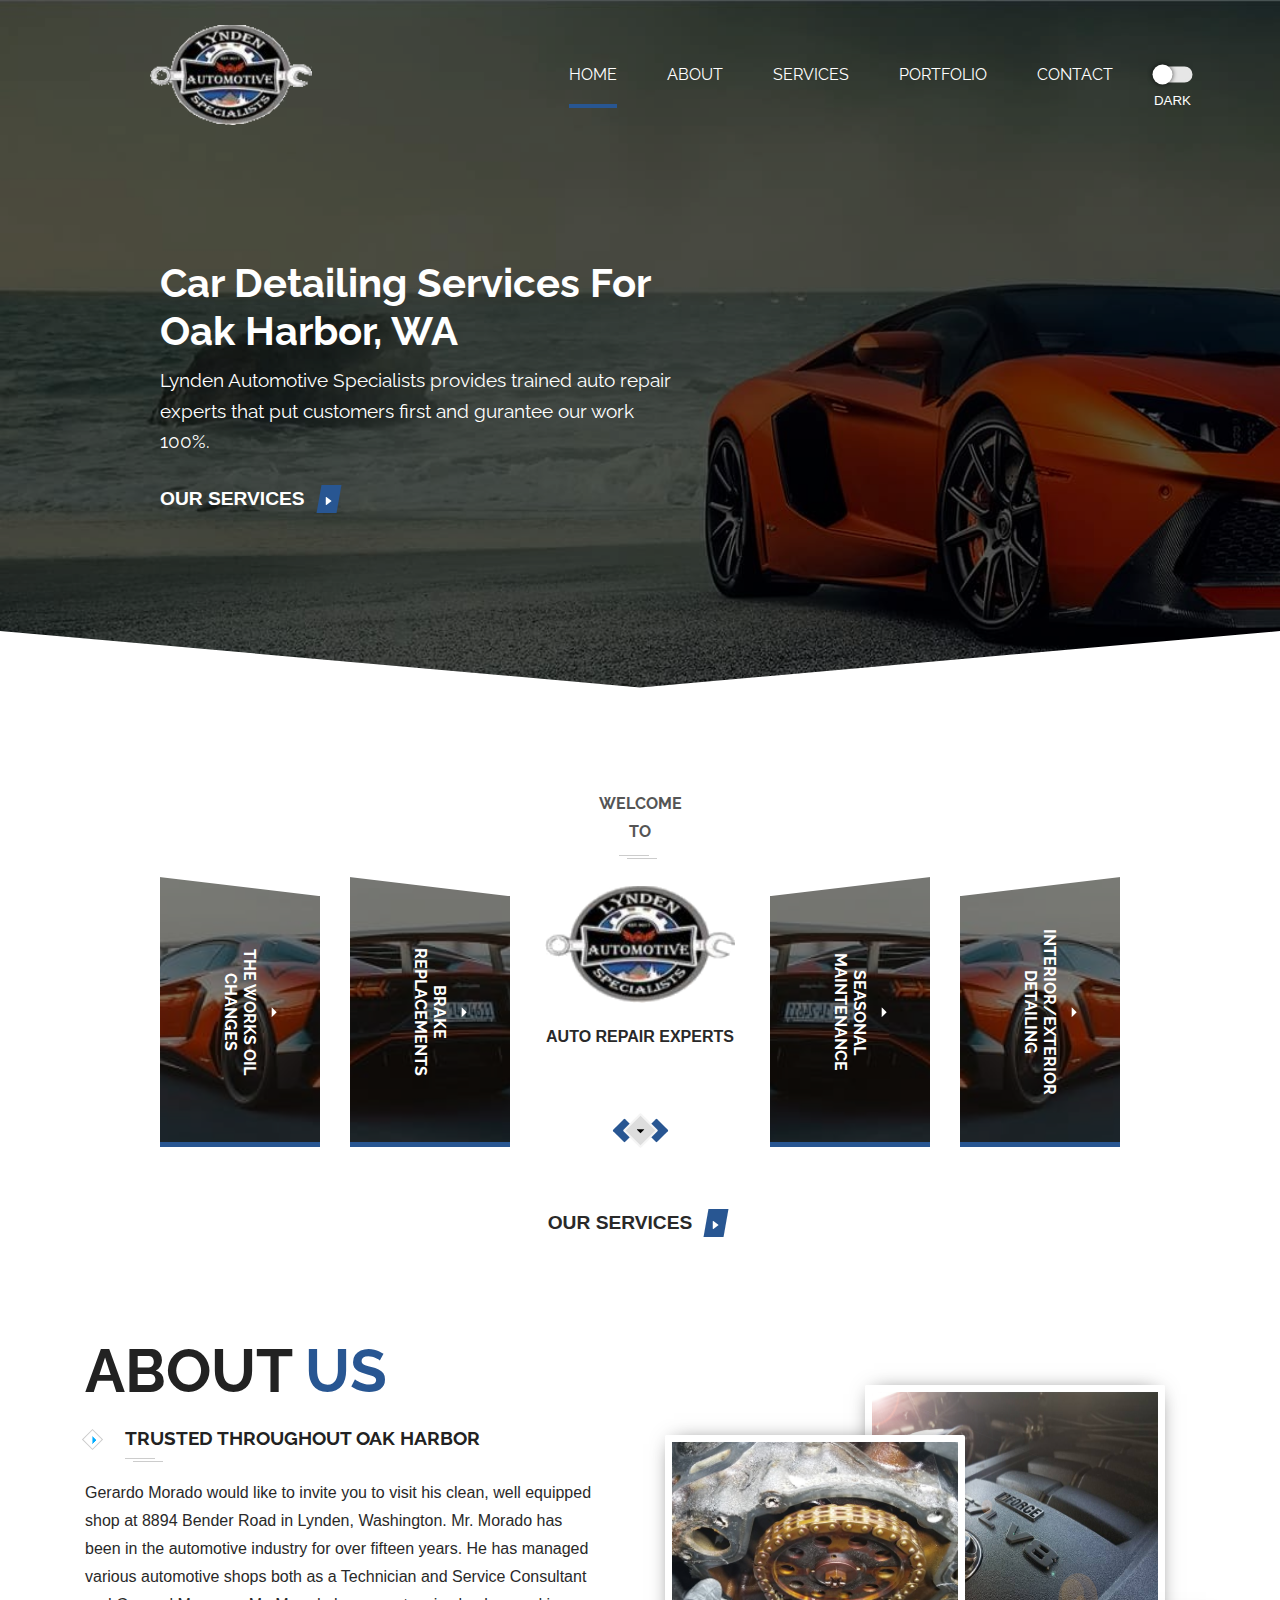
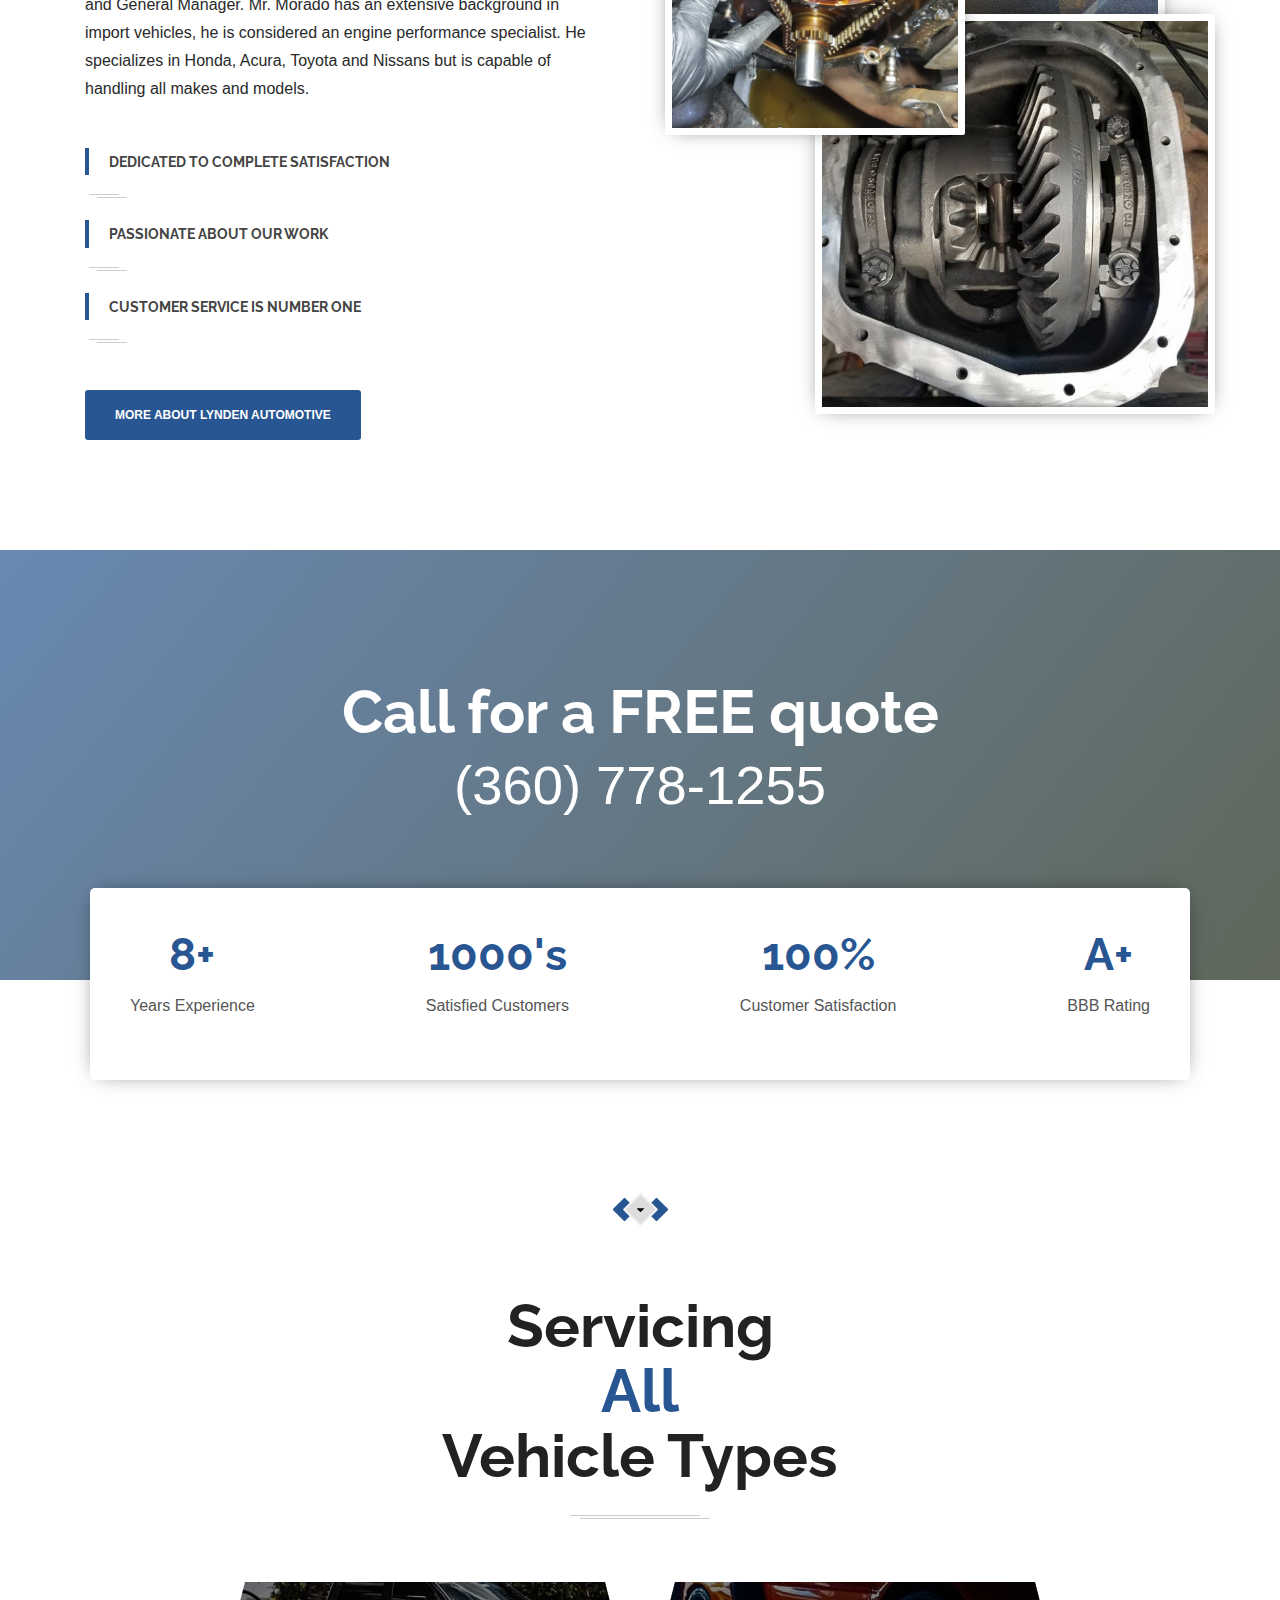
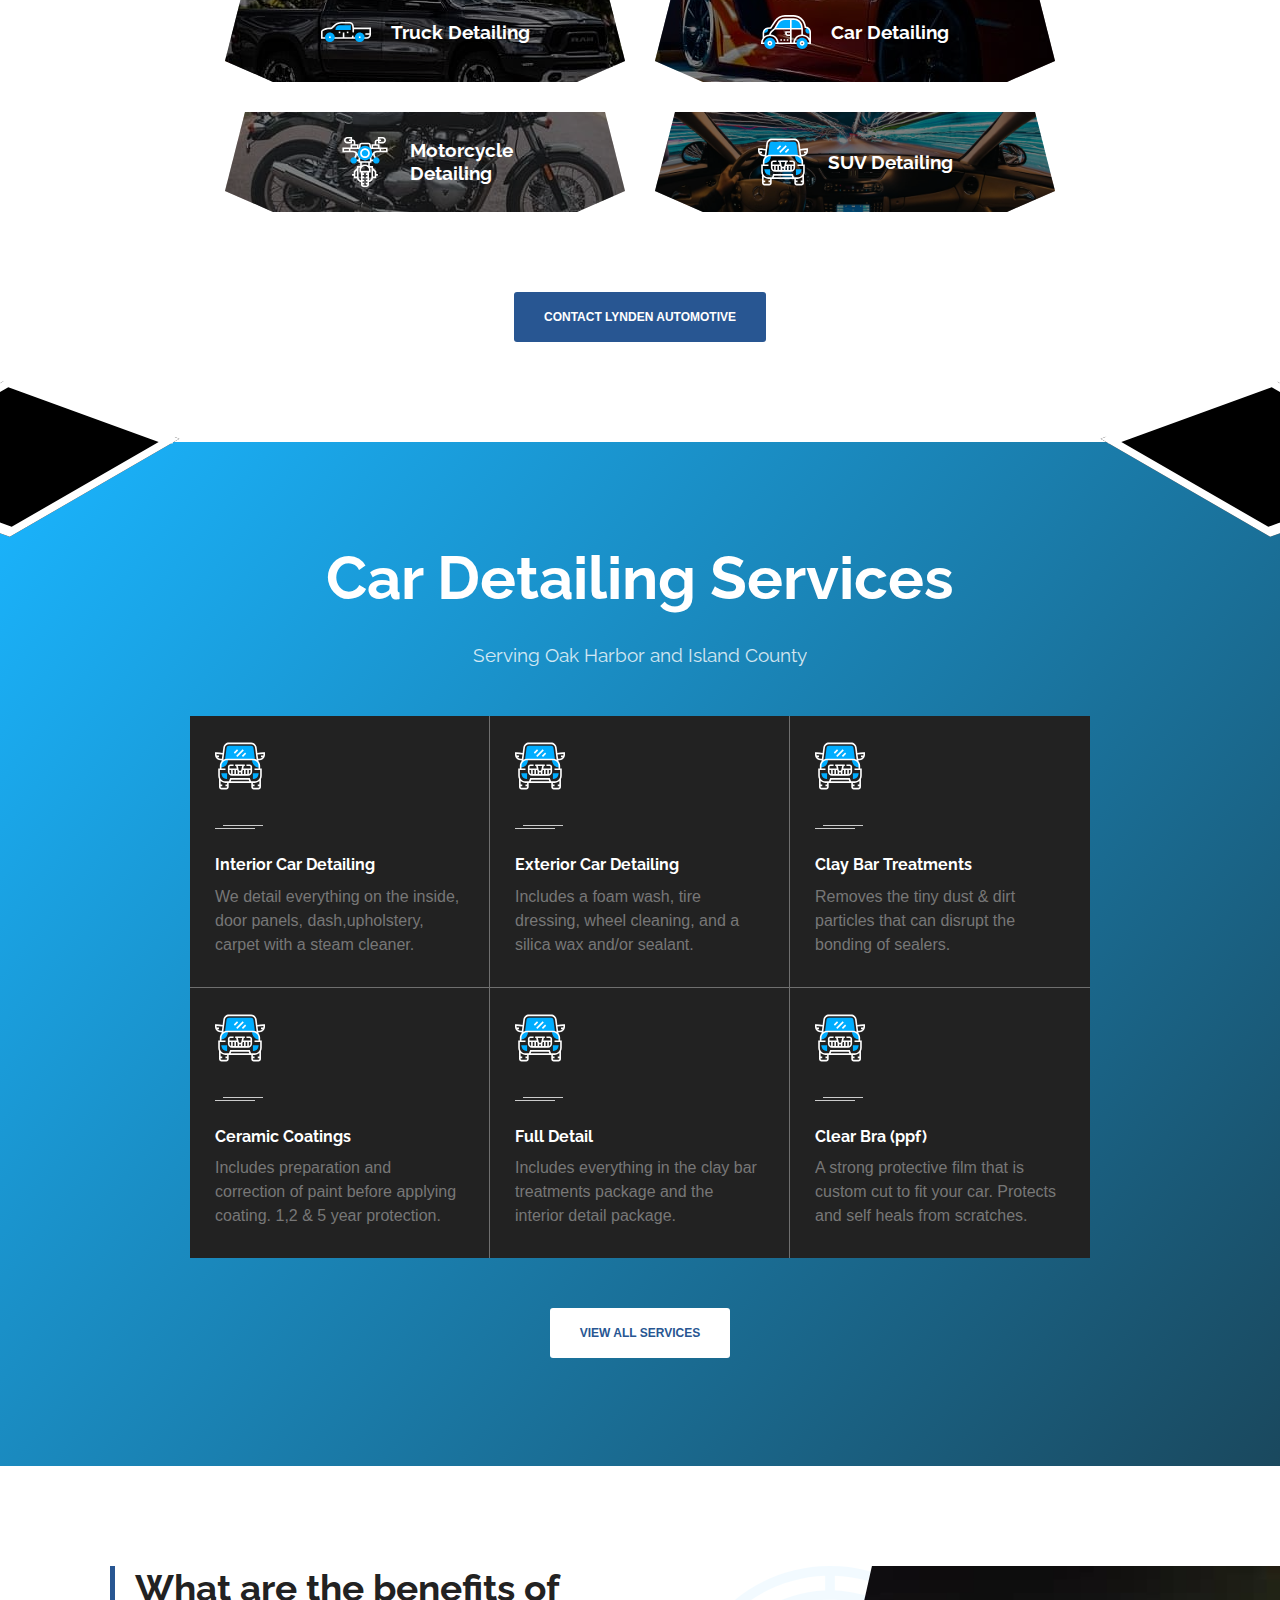
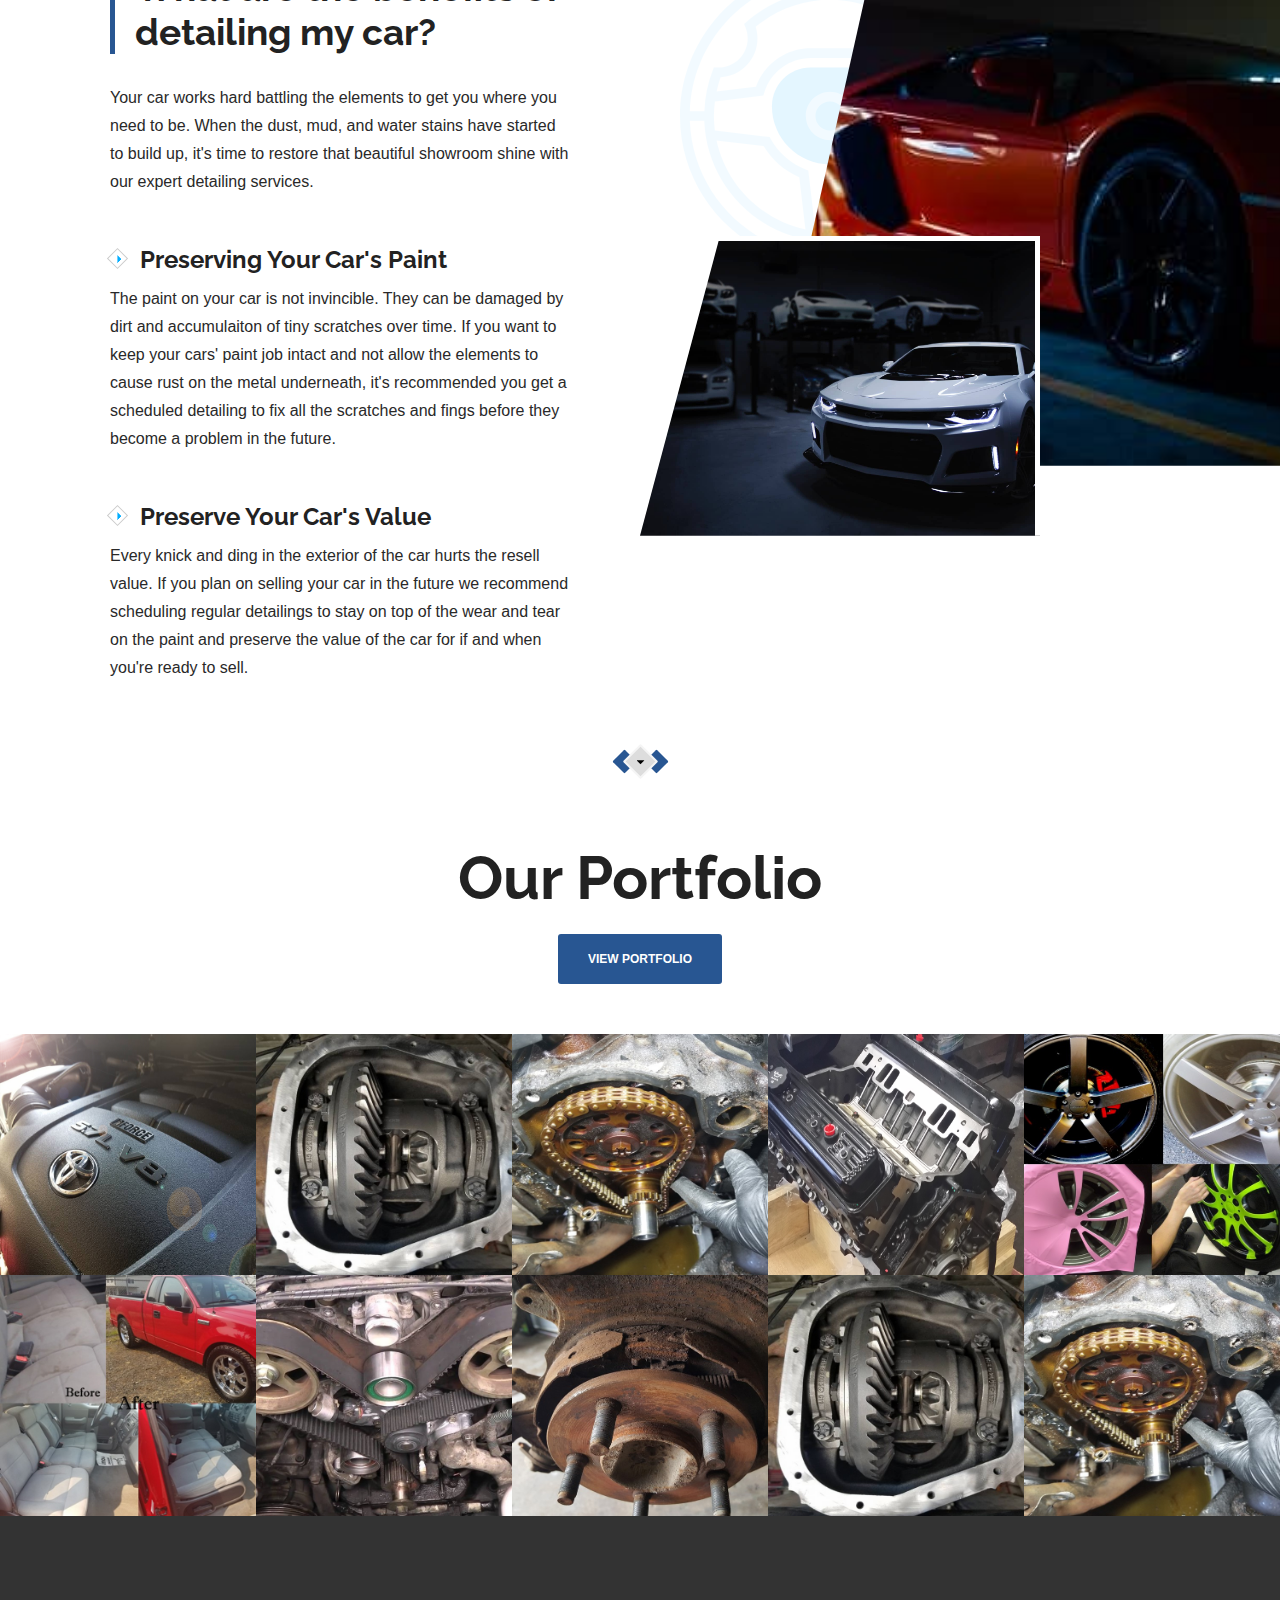
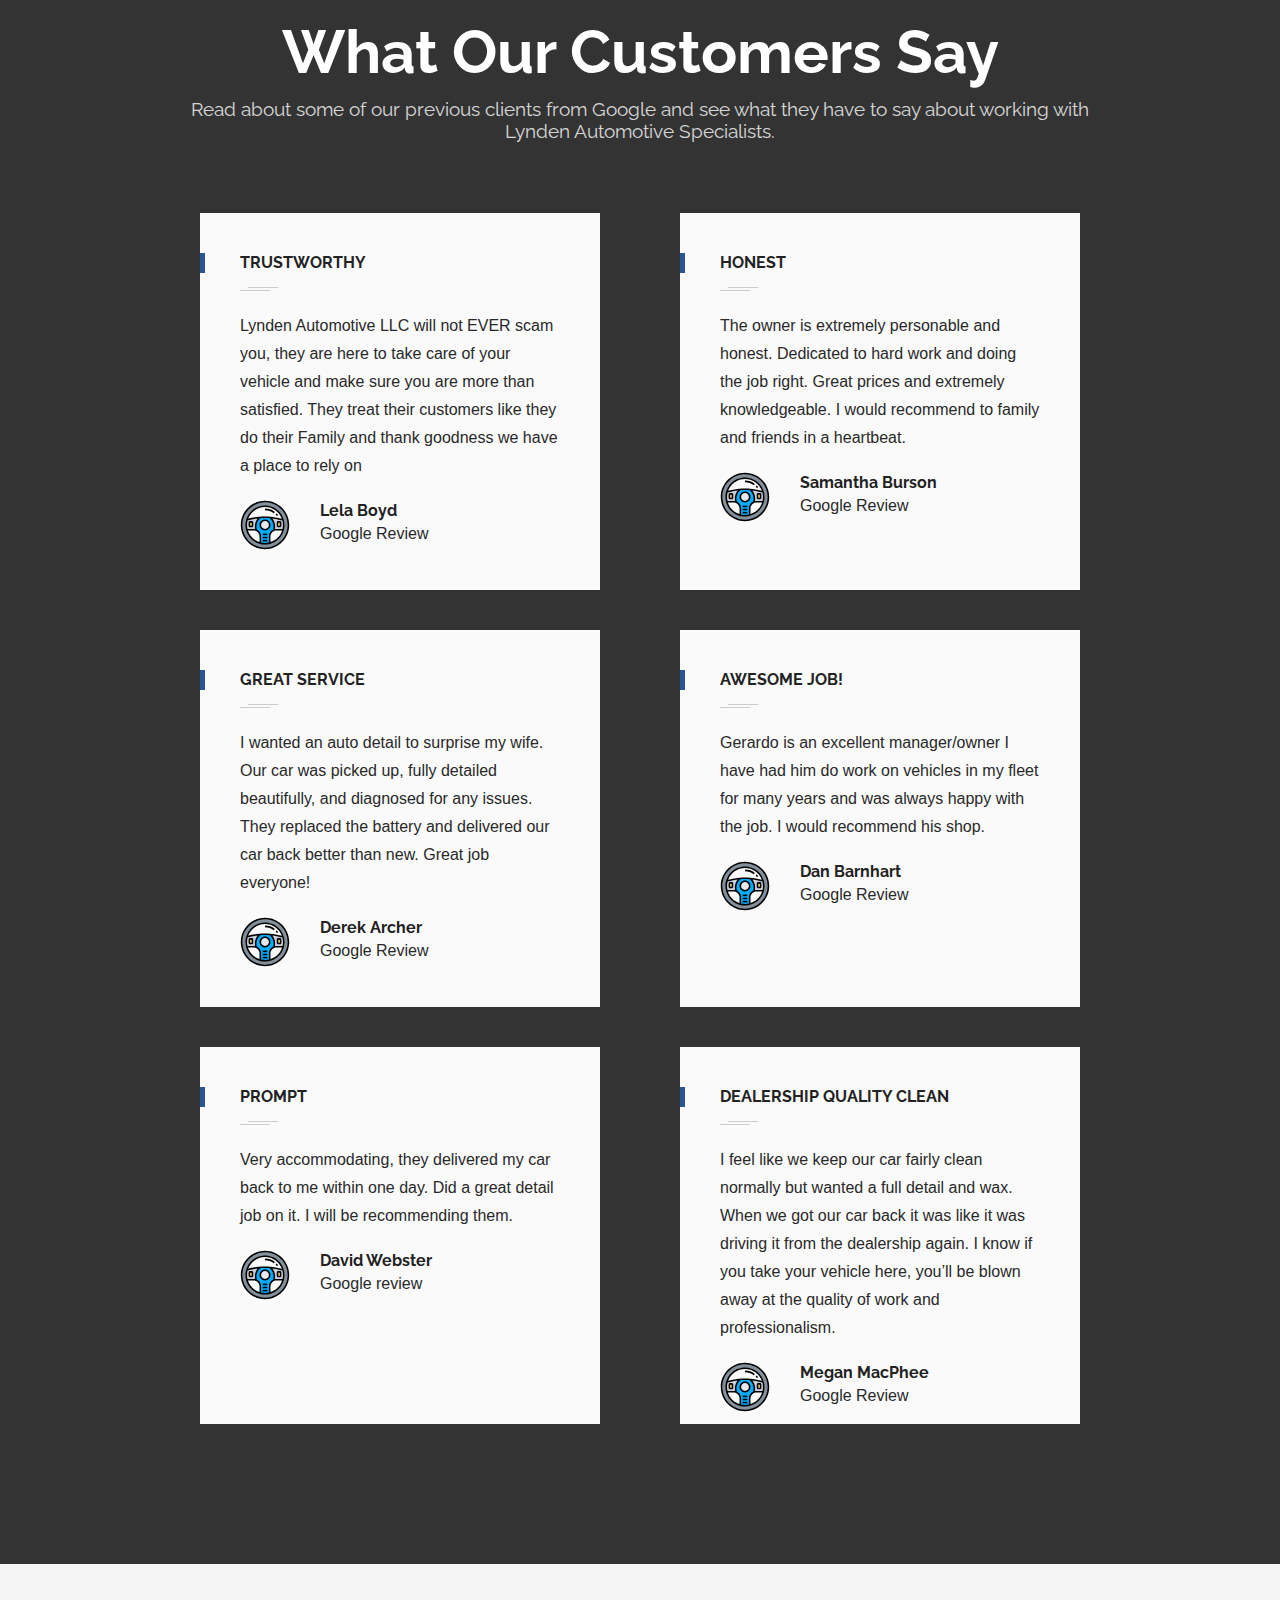
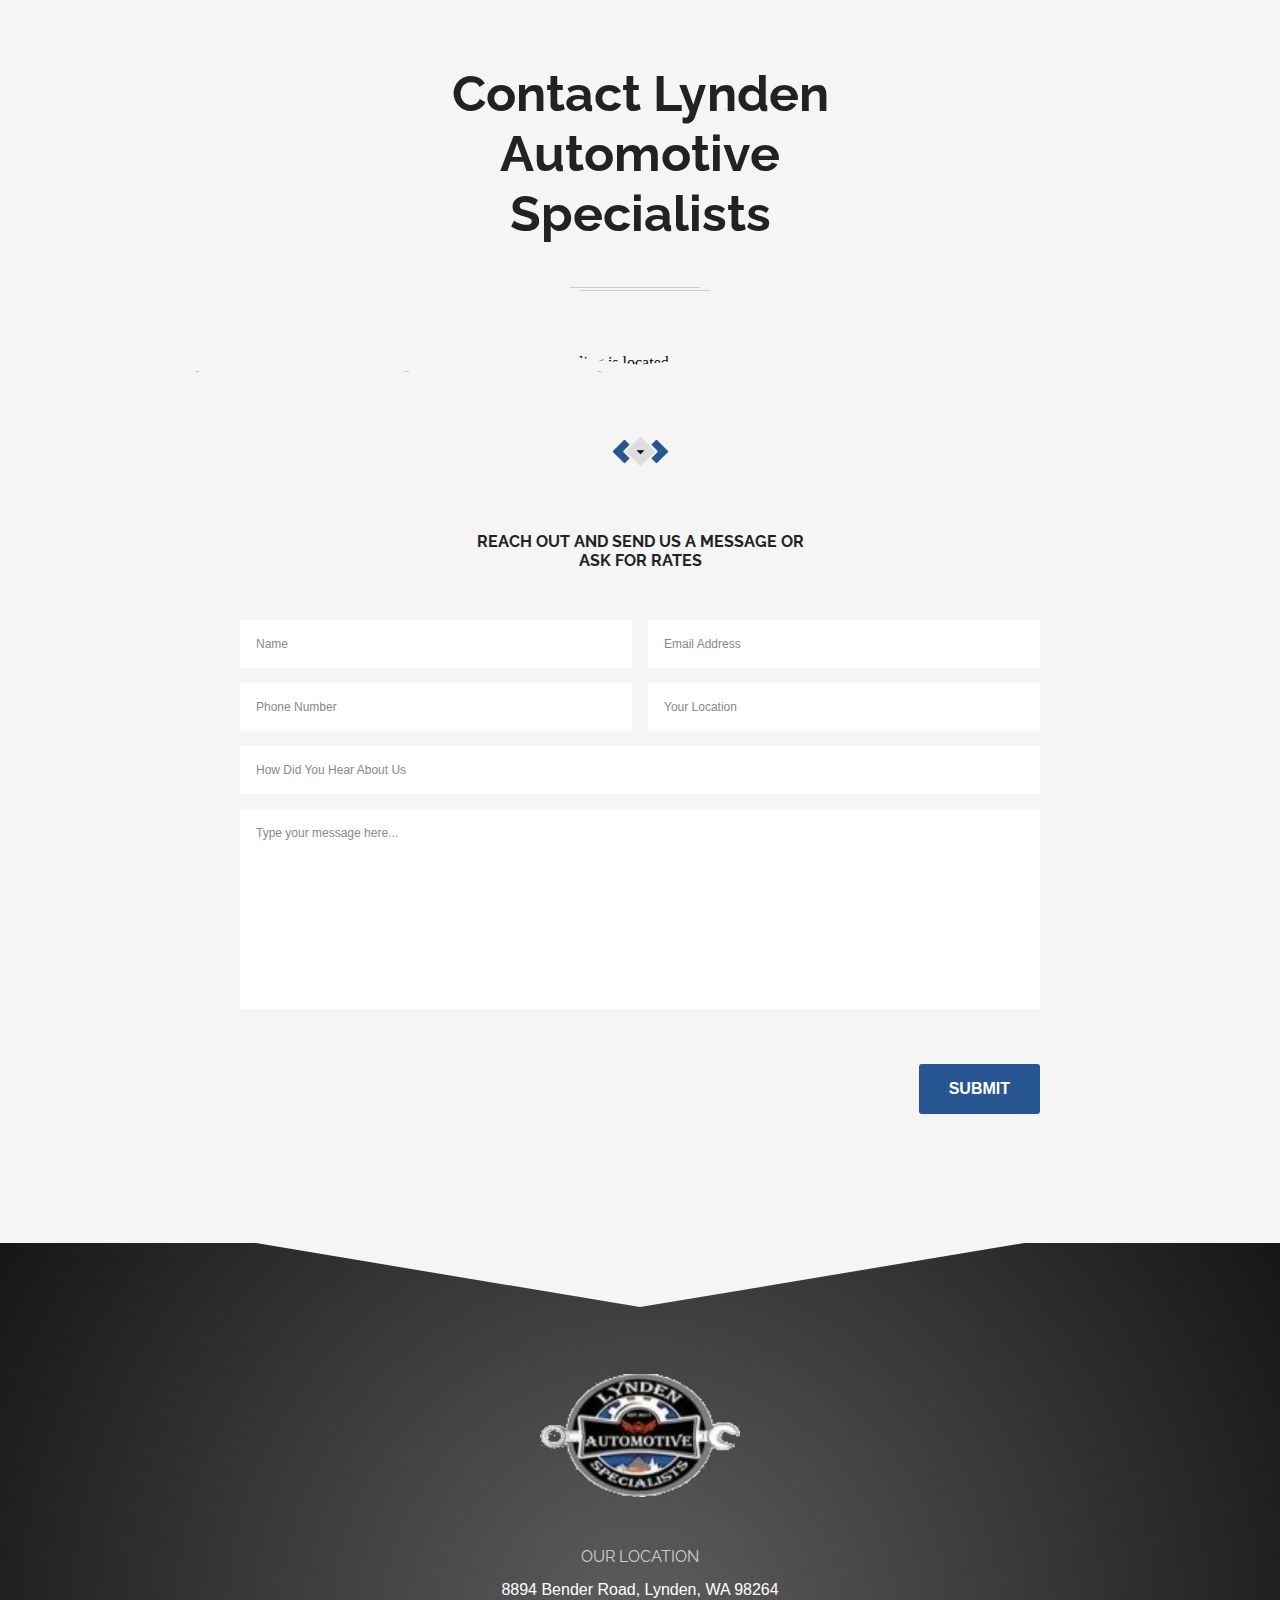
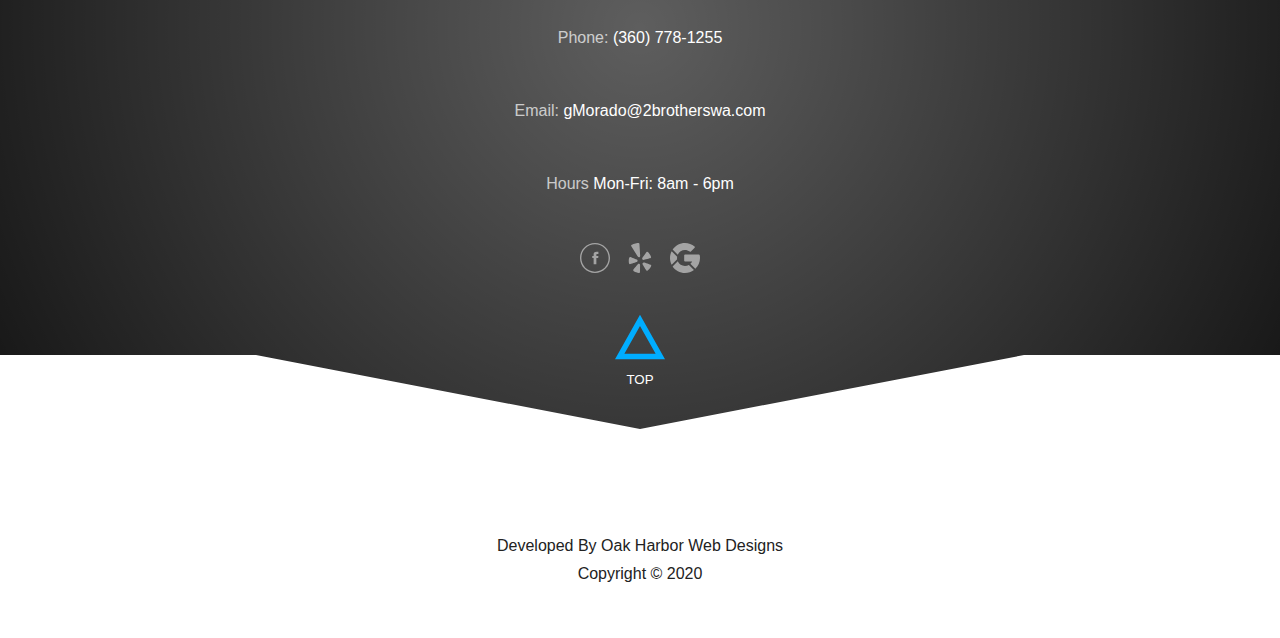
==== index.html @ 8dc90d88 "first commit" ====
<!DOCTYPE html>
<html lang="en">
<head>

    


    <meta charset="UTF-8">
    <meta name="viewport" content="width=device-width, initial-scale=1.0">

    <link rel="canonical" href="">

    <meta name="description" content="">
    <meta name="keywords" content="">

    <!--Social Media Display-->
    <meta property="og:title" content="" />
    <meta property="og:description" content="" />
    <meta property="og:type" content="website" />
    <meta property="og:url" content="" />
    <meta property="og:image" content="" />
    <meta property="og:image:secure_url" content="" />

    <!--Favicons-->
    <link rel="apple-touch-icon" sizes="180x180" href="/apple-touch-icon.png">
    <link rel="icon" type="image/png" sizes="32x32" href="/favicon-32x32.png?v1">
    <link rel="icon" type="image/png" sizes="16x16" href="/favicon-16x16.png">
    <link rel="manifest" href="/site.webmanifest">
    <meta name="msapplication-TileColor" content="#da532c">
    <meta name="theme-color" content="#ffffff">

    <!-- CSS -->
    <link rel="stylesheet" href="css/core-styles.css">
    <link rel="stylesheet" href="css/style.css">
    <link rel="stylesheet" href="css/dark.css">
    

    <!-- jQuery -->
    <script defer src="https://ajax.googleapis.com/ajax/libs/jquery/3.4.1/jquery.min.js"></script>

    <link href="https://fonts.googleapis.com/css2?family=Poppins:wght@100;200;300;400;500;600;700;800;900&family=Raleway:wght@100;200;300;400;500;600;700;800;900&display=swap" rel="stylesheet">

    <title>Auto Body Shop | Lynden Automotive Specialists | Oak Harbor, WA</title>
</head>
<body>

    <a class="skip" aria-label="skip to main content" href="index.html#main">Click To Skip To Main</a>

    <header>

        <button class="dark-mode-button top-dark-mode-button" aria-label="dark mode toggle">
            <span aria-hidden="true" class="dark-toggle">
                <span class="DTspan"></span>
            </span>
        </button>
        <!-- Desktop Navbar -->
        <div class="mobile-wrapper">
            <div class="mobile-nav container mobile-nav-container">
                <img id="mobile-logo" src="/images/doulos-auto-detailing-logo-light.png" alt="mobile_company_logo" height="60"> 

                <!-- Hamburger Menu -->
                <button aria-label="open the menu" id="menu-button" class="hamburger hamburger--spring" onclick="toggleNav()" type="button">
                    <span aria-hidden="true" class="hamburger-box">
                        <span aria-hidden="true" class="hamburger-inner"></span>
                    </span>
                </button>
            </div>
        </div>

        <!-- ============================================ -->
        <!--                   NAVIGATION                 -->
        <!-- ============================================ -->

        <nav>
            <div class="navbar-menu">
                <div id="side-menu" class=" side-nav">
                    <img aria-hidden="true" src="/images/doulos-auto-detailing-logo-light.png" alt="compnay logo" height="80">
                    <ul id="on-top" class="navbar-links">
                        <li class="nav-li"><a class="active-menu" href="index.html">Home</a></li>
                        <li class="nav-li"><a href="html/about.html">About</a></li>
                        <li class="nav-li"><a href="html/services.html">Services</a></li>
                        <li class="nav-li"><a href="html/portfolio.html">Portfolio</a></li>
                        <li class="nav-li"><a href="html/contact.html">Contact</a></li>
                    </ul>
                </div>
            </div>
        </nav>
    </header>
        
    <main id="main">
    
        <!-- ============================================ -->
        <!--                    LANDING                   -->
        <!-- ============================================ -->
    
        <section id="hero">
            <div aria-hidden="true" id="dark"></div>
            <div class="container hero-content">
                <div class="heroText">
                    <h1 id="home-h">Car Detailing Services For Oak Harbor, WA</h1>
    
                    <h2 id="home-p">Lynden Automotive Specialists provides trained auto repair experts that put customers first and gurantee our work 100%.</h2>
    
                    <button class="slanted-button center" onclick="location.href='/html/services.html'" type="button">
                        OUR SERVICES 
                        <span class="slant">
                            <img aria-hidden="true" class="triangle" src="/images/triangle-right.svg" alt="">
                        </span>
                    </button>
                </div>
            </div>
            <div aria-hidden="true" class="clippy"></div>
        </section>

        <!-- ============================================ -->
        <!--                     ABOUT                    -->
        <!-- ============================================ -->

        <section id="about" class="section">
            <div class="container">
                <div class="graphic-top">
                    <div class="picture-left">
                        <div class="box box1">
                            <div aria-hidden="true" class="top-triangle"></div>
                            <h2><a href="/html/full-auto-detail.html"><img aria-hidden="true" class="link-img" aria-hidden="true" src="/images/arrow-right.svg" alt="">The Works Oil Changes</a></h2>
                        </div>
                        <div class="box box2">
                            <div aria-hidden="true" class="top-triangle"></div>
                            <h2><a href="/html/full-auto-detail.html"><img aria-hidden="true" class="link-img" aria-hidden="true" src="/images/arrow-right.svg" alt="">Brake Replacements</a></h2>
                        </div>
                    </div>
                    <div class="middle">
                        <p>Welcome To</p>
                        <img src="/images/doulos-auto-detailing-logo.png" alt="Doulos logo">
                        <p class="middle-p">Auto Repair Experts</p>
                        <div aria-hidden="true" class="icon-graphic">
                            <div class="icon-graphic-left rotate"></div>
                            <div class="icon-graphic-middle rotate"><img src="/images/arrow-down.svg" alt=""></div>
                            <div class="icon-graphic-right rotate"></div>
                        </div>
                        <button class="slanted-button center" onclick="location.href='/html/services.html'" type="button">
                            OUR SERVICES
                            <span class="slant">
                                <img aria-hidden="true" class="triangle" src="/images/triangle-right.svg" alt="">
                            </span>
                        </button>
                    </div>
                    <div class="picture-right">
                        <div class="box box3">
                            <div aria-hidden="true" class="top-triangle"></div>
                            <h2><a href="/html/ceramic-coatings.html"><img aria-hidden="true" class="link-img" aria-hidden="true" src="/images/arrow-right.svg" alt="">Seasonal Maintenance</a></h2>
                        </div>
                        <div class="box box4">
                            <div aria-hidden="true" class="top-triangle"></div>
                            <h2><a href="/html/paint-protection-film-ppf.html"><img aria-hidden="true" class="link-img" aria-hidden="true" src="/images/arrow-right.svg" alt="">Interior/Exterior Detailing</a></h2>
                        </div>
                    </div>
                </div>
            </div>
            <div class="about-info">
                <div class="container">
                    <h2>ABOUT <span>US</span></h2>
    
                    <h3><span aria-hidden="true" class="white-diamond"><img src="/images/blue-arrow-right.svg" alt=""></span>Trusted throughout Oak Harbor</h3>
                    <p>
                        Gerardo Morado would like to invite you to visit his clean, well equipped shop at 8894 Bender Road in Lynden, Washington. Mr. Morado has been in the automotive industry for over fifteen years. He has managed various automotive shops both as a Technician and Service Consultant and General Manager. Mr. Morado has an extensive background in import vehicles, he is considered an engine performance specialist. He specializes in Honda, Acura, Toyota and Nissans but is capable of handling all makes and models.
                    </p>
                    <h4>Dedicated to complete satisfaction</h4>
                    <h4>Passionate about our work</h4>
                    <h4>Customer service is number one</h4>
                    <button class="button-solid quote-button" onclick="location.href='/html/about.html'" type="button">
                        More About Lynden Automotive</button>
                </div>
                <div aria-hidden="true" class="about-info-images">
                    <img src="/images/image-1-crop.jpg" alt="">
                    <img src="/images/image-2-crop.jpg" alt="">
                    <img src="/images/image-3-crop.jpg" alt="">
                </div>
            </div>
        </section>

        <!-- ============================================ -->
        <!--                 CONTACT STRIP                -->
        <!-- ============================================ -->
        
        <section id="call-strip" class="section">
            <div class="contact-container container">
                <h2>Call for a FREE quote</h2>
                <h3><a href="tel:360-778-1255">(360) 778-1255</a></h3>
            </div>
            <div class="card-section container">
                <div class="card-section-item">
                    <h3>8+</h3>
                    <p>Years Experience</p>
                </div>
                <div class="card-section-item">
                    <h3>1000's</h3>
                    <p>Satisfied Customers</p>
                </div>
                <div class="card-section-item">
                    <h3>100%</h3>
                    <p>Customer Satisfaction</p>
                </div>
                <div class="card-section-item">
                    <h3>A+</h3>
                    <p>BBB Rating</p>
                </div>
            </div>
        </section>

        <!-- ============================================ -->
        <!--                    STATS                     -->
        <!-- ============================================ -->

        <section id="stats">
            <div class="container">
                <div aria-hidden="true" class="icon-graphic">
                    <div class="icon-graphic-left rotate"></div>
                    <div class="icon-graphic-middle rotate"><img src="/images/arrow-down.svg" alt=""></div>
                    <div class="icon-graphic-right rotate"></div>
                </div>
                <div class="h2-box">
                    <h2>Servicing <span>All</span> Vehicle Types</h2>
                    <div aria-hidden="true" class="lines">
                        <div class="slant-line"></div>
                        <div class="slant-line"></div>
                    </div>
                </div>
                <div class="vehicle v1">
                    <img aria-hidden="true" src="/images/truck.svg" alt="">
                    <h3>Truck Detailing</h3>
                </div>
                <div class="vehicle v2">
                    <img aria-hidden="true" src="/images/car.svg" alt="">
                    <h3>Car Detailing</h3>
                </div>
                <div class="vehicle v3">
                    <img aria-hidden="true" src="/images/motorcycle.svg" alt="">
                    <h3>Motorcycle Detailing</h3>
                </div>
                <div class="vehicle v4">
                    <img aria-hidden="true" src="/images/luxury-car.svg" alt="">
                    <h3>SUV Detailing</h3>
                </div>
            </div>
            <button class="button-solid quote-button" onclick="location.href='/html/contact.html'" type="button">
                Contact Lynden Automotive</button>
        </section>

        <!-- ============================================ -->
        <!--                   SERVICES                   -->
        <!-- ============================================ -->

        <section id="services" class="section">
            <div aria-hidden="true" class="left-graphic">
                <div class="child"></div>
            </div>
            <div class="outter">
                <div aria-hidden="true" class="right-graphic">
                    <div class="child"></div>
                </div>
            </div>
            <div class="container">
                <h2>Car Detailing Services</h2>
                <h3 class="services-h3">Serving Oak Harbor and Island County</h3>
                <div class="services">
                    <div class="service-item">
                        <img aria-hidden="true" src="/images/luxury-car.svg" alt="">
                        <h3>Interior Car Detailing</h3>
                        <p>We detail everything on the inside, door panels, dash,upholstery, carpet with a steam cleaner.</p>
                    </div>
                    <div class="service-item">
                        <img aria-hidden="true" src="/images/luxury-car.svg" alt="">
                        <h3>Exterior Car Detailing</h3>
                        <p>Includes a foam wash, tire dressing, wheel cleaning, and a silica wax and/or sealant.</p>
                    </div>
                    <div class="service-item">
                        <img aria-hidden="true" src="/images/luxury-car.svg" alt="">
                        <h3>Clay Bar Treatments</h3>
                        <p>Removes the tiny dust & dirt particles that can disrupt the bonding of sealers.</p>
                    </div>
                    <div class="service-item">
                        <img aria-hidden="true" src="/images/luxury-car.svg" alt="">
                        <h3>Ceramic Coatings</h3>
                        <p>Includes preparation and correction of paint before applying coating. 1,2 & 5 year protection.</p>
                    </div>
                    <div class="service-item">
                        <img aria-hidden="true" src="/images/luxury-car.svg" alt="">
                        <h3>Full Detail</h3>
                        <p>Includes everything in the clay bar treatments package and the interior detail package.</p>
                    </div>
                    <div class="service-item">
                        <img aria-hidden="true" src="/images/luxury-car.svg" alt="">
                        <h3>Clear Bra (ppf)</h3>
                        <p>A strong protective film that is custom cut to fit your car. Protects and self heals from scratches.</p>
                    </div>
                </div>
                <button class="button-solid quote-button" onclick="location.href='/html/services.html'" type="button">
                    View All Services</button>
                <div aria-hidden="true" class="slanted-graphic">
                    <div class="rectangle"></div>
                    <div class="triangle"></div>
                </div>
            </div>
        </section>

        <!-- ============================================ -->
        <!--                   BENEFITS                   -->
        <!-- ============================================ -->

        <section id="benefits" class="section">
            <div aria-hidden="true" class="image-float">
                <img src="/images/steerin-wheel.svg" alt="">
                <div class="left-image"></div>
                <div class="right-image"></div>
            </div>
            <div class="container">

                <h2><span aria-hidden="true" class="white-diamond white1"><img aria-hidden="true" src="/images/blue-arrow-right.svg" alt=""></span>What are the benefits of detailing my car?</h2>

                <p>Your car works hard battling the elements to get you where you need to be. When the dust, mud, and water stains have started to build up, it's time to restore that beautiful showroom shine with our expert detailing services.</p>

                <h3><span aria-hidden="true" class="white-diamond"><img aria-hidden="true" src="/images/blue-arrow-right.svg" alt=""></span>Preserving Your Car's Paint</h3>
                <p>The paint on your car is not invincible.  They can be damaged by dirt and accumulaiton of tiny scratches over time. If you want to keep your cars' paint job 
                    intact and not allow the elements to cause rust on the metal underneath, it's recommended you get a scheduled detailing to fix all the scratches and fings before they 
                    become a problem in the future.
                </p>

                <h3><span aria-hidden="true" class="white-diamond"><img aria-hidden="true" src="/images/blue-arrow-right.svg" alt=""></span>Preserve Your Car's Value</h3>
                <p>Every knick and ding in the exterior of the car hurts the resell value.  If you plan on selling your car in the future we recommend 
                    scheduling regular detailings to stay on top of the wear and tear on the paint and preserve the value of the car for if and when you're ready to sell.
                </p>

            </div>
        </section>

        <!-- ============================================ -->
        <!--                    GALLERY                   -->
        <!-- ============================================ -->

        <section id="gallery">
            <div class="gallery-topper">
                <div aria-hidden="true" class="icon-graphic">
                    <div class="icon-graphic-left rotate"></div>
                    <div class="icon-graphic-middle rotate"><img src="/images/arrow-down.svg" alt=""></div>
                    <div class="icon-graphic-right rotate"></div>
                </div>
                <h2>Our Portfolio</h2>
                <button class="button-solid quote-button" onclick="location.href='/html/portfolio.html'" type="button">
                    View Portfolio</button>
                <div aria-hidden="true" class="left-graphic"></div>
                <div aria-hidden="true" class="right-graphic"></div>
            </div>
            <div class="gallery-images">
                <img src="/images/image-1-crop.jpg" alt="">
                <img src="/images/image-2-crop.jpg" alt="">
                <img src="/images/image-3-crop.jpg" alt="">
                <img src="/images/image-4-crop.jpg" alt="">
                <img src="/images/image-5-crop.jpg" alt="">
                <img src="/images/image-6-crop.jpg" alt="">
                <img src="/images/image-7-crop.jpg" alt="">
                <img src="/images/image-8-crop.jpg" alt="">
                <img src="/images/image-2-crop.jpg" alt="">
                <img src="/images/image-3-crop.jpg" alt="">
            </div>
        </section>

        <!-- ============================================ -->
        <!--                    REVIEWS                   -->
        <!-- ============================================ -->

        <section id="reviews" class="section">
            <div class="container">
                <div class="reviews-topper">
                    <h2>What Our Customers Say</h2>
                    <h3>Read about some of our previous clients from Google and see what they have to say about working with Lynden Automotive Specialists.</h3>
                </div>
                <div class="review">
                    <div class="review-content">
                        <h3>TRUSTWORTHY</h3>
                        <p>Lynden Automotive LLC will not EVER scam you, they are here to take care of your vehicle and make sure you are more than satisfied. They treat their customers like they do their Family and thank goodness we have a place to rely on</p>
                    </div>
                    <div class="customer">
                        <img aria-hidden="true" src="/images/color-steering-wheel.svg" alt="">
                        <div class="info">
                            <h4>Lela Boyd</h4>
                            <p>Google Review</p>
                        </div>
                    </div>
                </div>
                <div class="review">
                    <div class="review-content">
                        <h3>HONEST</h3>
                        <p>The owner is extremely personable and honest. Dedicated to hard work and doing the job right. Great prices and extremely knowledgeable. I would recommend to family and friends in a heartbeat.</p>
                    </div>
                    <div class="customer">
                        <img aria-hidden="true" src="/images/color-steering-wheel.svg" alt="">
                        <div class="info">
                            <h4>Samantha Burson</h4>
                            <p>Google Review</p>
                        </div>
                    </div>
                </div>
                <div class="review">
                    <div class="review-content">
                        <h3>Great Service</h3>
                        <p>I wanted an auto detail to surprise my wife. Our car was picked up, fully detailed beautifully, and diagnosed for any issues. They replaced the battery and delivered our car back better than new. Great job everyone!</p>
                    </div>
                    <div class="customer">
                        <img aria-hidden="true" src="/images/color-steering-wheel.svg" alt="">
                        <div class="info">
                            <h4>Derek Archer</h4>
                            <p>Google Review</p>
                        </div>
                    </div>
                </div>
                <div class="review">
                    <div class="review-content">
                        <h3>Awesome Job!</h3>
                        <p>Gerardo is an excellent manager/owner I have had him do work on vehicles in my fleet for many years and was always happy with the job. I would recommend his shop.</p>
                    </div>
                    <div class="customer">
                        <img aria-hidden="true" src="/images/color-steering-wheel.svg" alt="">
                        <div class="info">
                            <h4>Dan Barnhart</h4>
                            <p>Google Review</p>
                        </div>
                    </div>
                </div>
                <div class="review">
                    <div class="review-content">
                        <h3>Prompt</h3>
                        <p>Very accommodating, they delivered my car back to me within one day. Did a great detail job on it. I will be recommending them.</p>
                    </div>
                    <div class="customer">
                        <img aria-hidden="true" src="/images/color-steering-wheel.svg" alt="">
                        <div class="info">
                            <h4>David Webster</h4>
                            <p>Google review</p>
                        </div>
                    </div>
                </div>
                <div class="review">
                    <div class="review-content">
                        <h3>Dealership Quality Clean</h3>
                        <p>I feel like we keep our car fairly clean normally but wanted a full detail and wax. When we got our car back it was like it was driving it from the dealership again. I know if you take your vehicle here, you’ll be blown away at the quality of work and professionalism.</p>
                    </div>
                    <div class="customer">
                        <img aria-hidden="true" src="/images/color-steering-wheel.svg" alt="">
                        <div class="info">
                            <h4>Megan MacPhee</h4>
                            <p>Google Review</p>
                        </div>
                    </div>
                </div>
            </div>
        </section>

        <!-- ============================================ -->
        <!--                   CONTACT                    -->
        <!-- ============================================ -->

        <section id="contact-container" class="section">
            <div class="container">
                <div class="h2-box">
                    <h2>Contact Lynden Automotive Specialists</h2>
                    <div aria-hidden="true" class="lines">
                        <div class="slant-line"></div>
                        <div class="slant-line"></div>
                    </div>
                </div>
                <div class="image-box">
                    <img src="/images/map.jpg" alt="map os Oak Harbor with a red triangle where doulos auto detialing is located">
                    <div class="chevron-graphic"></div>
                </div>
                <div class="contact-form-group">
                    <div aria-hidden="true" class="icon-graphic">
                        <div class="icon-graphic-left rotate"></div>
                        <div class="icon-graphic-middle rotate"><img src="/images/arrow-down.svg" alt=""></div>
                        <div class="icon-graphic-right rotate"></div>
                    </div>
                    <h3>Reach out and send us a message or ask for rates</h3>
                    <form id="contact" name="Contact Form" method="post" data-netlify-recaptcha="true" data-netlify="true">
                    
                        <input aria-label="name" class="input1" name="name" placeholder="Name" type="text" tabindex="1" required>
                        <input aria-label="email" class="input1 right" name="email" placeholder="Email Address" type="email" tabindex="2" required>
                        <input aria-label="phone number" class="input1" name="phone" placeholder="Phone Number" type="tel" tabindex="3" required>
                        <input aria-label="location" class="input1 right" name="location" placeholder="Your Location" type="text" tabindex="4" required>
                        <input aria-label="how did you hear about us" name="hear" placeholder="How Did You Hear About Us" type="text" tabindex="5" required>
                        <textarea aria-label="write your message" name="message" placeholder="Type your message here..." tabindex="6" required></textarea>
                        <div data-netlify-recaptcha="true"></div>
                        <p class="form-submit">
                            <button name="submit" type="submit" id="contact-submit" class="primary button-solid" data-submit="...Sending">Submit</button>
                        </p>
                    </form>
                </div>
            </div>
        </section>

    </main>

    <!-- ============================================ -->
    <!--                     FOOTER                   -->
    <!-- ============================================ -->
    
    <footer class="section">
    
        <div class="footer-container">
            <div aria-hidden="true" class="footer-triangle-top"></div>
    
            <div class="container">
                <img src="/images/doulos-auto-detailing-logo-light.png" alt="doulos auto detailers logo">
                <h2>Our Location</h2>
                <p>8894 Bender Road, Lynden, WA 98264</p>
                <div class="contact-info">
                    <p><span>Phone:</span> <a href="tel:360-778-1255">(360) 778-1255</a></p>
                    <p><span>Email:</span> <a href="mailto:gMorado@2brotherswa.com">gMorado@2brotherswa.com</a></p>
                    <p><span>Hours</span> Mon-Fri: 8am - 6pm</p>
                </div>
                <div class="social">
                    <a href="https://www.facebook.com/2brothersNW/"><img src="/images/facebook.svg" alt="click to go to lynden facebook page"></a>
                    <a href="https://www.yelp.com/biz/2brothers-automotive-specialists-lynden"><img src="/images/yelp.svg" alt="click to go to doulos twitter page"></a>
                    <a href="https://g.page/2brotherswa?share"><img src="/images/google.svg" alt="click to go to doulos instagram page"></a>
                </div>
            </div>
    
            <div class="triangle-group">
                <button aria-label="click to return to the top" onclick="location.href='#main'" type="button">
                    <img aria-hidden="true" src="/images/triangle-up.svg" alt="">
                </button>
            </div>
            <div aria-hidden="true" class="bottom-graphic"></div>
        </div>
    
        <div class="branding">
            <p class="container">Developed By <a href="https://www.oakharborwebdesigns.com/"> Oak Harbor Web Designs</a> Copyright &copy; 2020</p>
        </div>
    </footer>

    <script>
        var ba = ["MSIE","Trident","Edge"];
        var b, ua = navigator.userAgent;
        for(var i=0; i < ba.length; i++){
            if( ua.indexOf(ba[i]) > -1 ){
                b = ba[i];
                break;
            }
        }
        if(b == "MSIE" || b == "Trident" || b == "Edge"){
            b = "Internet Explorer";
            alert("You are using the " + b + " browser and this browser is incompatible with this website and many others.  Please open this page in a different browser, either Chrome or Firefox.  Thank you!");
        }
    </script>

    <script defer src="app.js"></script>
</body>
</html>
---- css/core-styles.css ----
/*-- -------------------------- -->
<---         CORE STYLES        -->
<--- -------------------------- -*/

.center {
    display: -webkit-box;
    display: -ms-flexbox;
    display: flex;
    -webkit-box-orient: horizontal;
    -webkit-box-direction: normal;
        -ms-flex-direction: row;
            flex-direction: row;
    -webkit-box-pack: center;
        -ms-flex-pack: center;
            justify-content: center;
    -webkit-box-align: center;
        -ms-flex-align: center;
            align-items: center;
}

.shadow {
    -webkit-box-shadow: 0px 0px 21px -9px rgba(0,0,0,0.75);
    box-shadow: 0px 0px 21px -9px rgba(0,0,0,0.75);
}

.skip {
    position: absolute;
    opacity: 0;
    z-index: -1000;
}

* {
	-webkit-box-sizing: border-box;
	        box-sizing: border-box;
}

html {
    scroll-behavior: smooth;
  }

:root {
    --primary: #285692;
    --light-h: #00ADFF;
    --dark: #000;
    --medium: #1b1b1b;
    --light: #2e2e2e;
}

body, html {
	margin: 0;
	padding: 0;
	overflow-x: hidden !important;
}

p, li {
    line-height: 1.5em;
    font-size: .8em;
}

p, a, li, span {
	font-family: 'Roboto', sans-serif;
	color: #292929;
    margin: 0;
    line-height: 28px;
    margin-bottom: 20px;
    font-weight: normal;
}

h1, h2, h3, h4, h5, h6 {
	font-family: 'Raleway', sans-serif;
    margin: 0;
    line-height: 1.2em;
    color: #222;
    margin-bottom: 30px;
}

.container {
	padding: 0 15px;
	margin: auto;
}

.section {
    padding-top: 50px;
    padding-bottom: 50px;
}

.mobile-wrapper {
	background: #777;
    border-bottom: 1px solid var(--primary);
    height: 130px;
}

/* hidden desktop elements */

.topper-flex,
#brand,
.call-strip-button,
.background {
	display: none;
}

/* Buttons */
.button-solid {
	background: var(--primary);
	border-radius: 3px;
	border: none;
	color: #fff;
	width: auto;
	height: 50px;
	font-weight: bold;
	margin: 10px 0;
	padding: 0 30px;
	font-size: 0.750em;
	width: auto;
    -webkit-transition: .3s ease;
    -o-transition: .3s ease;
    transition: .3s ease;
}

button {
    text-transform: uppercase;
}

button:hover {
    cursor: pointer;
}

.button-solid:hover {
    color: var(--primary);
    background: #fff;
	border: 1px solid var(--primary);
	cursor: pointer;
}

.button-transparent {
    display: inline-block;
    background: transparent;
    border-style: solid;
    border-width: 2px;
    border-color: #fff;
    font-size: 0.750em;
    margin: 10px 0;
    padding: 6px 30px;
    color: #FFFFFF;
    text-decoration: none;
    -webkit-animation-delay: 0.6s;
            animation-delay: 0.6s;
    border-radius: 3px;
    white-space: nowrap;
    height: 50px;
    -webkit-transition: .3s ease;
    -o-transition: .3s ease;
    transition: .3s ease;
}

.button-transparent:hover {
    color: #fff;
    background: var(--primary);
    border: none;
}

.hamburger {
    padding: 0;
    display: inline-block;
    cursor: pointer;
    -webkit-transition-property: opacity, -webkit-filter;
    transition-property: opacity, -webkit-filter;
    -o-transition-property: opacity, filter;
    transition-property: opacity, filter;
    transition-property: opacity, filter, -webkit-filter;
    -webkit-transition-duration: 0.15s;
         -o-transition-duration: 0.15s;
            transition-duration: 0.15s;
    -webkit-transition-timing-function: linear;
         -o-transition-timing-function: linear;
            transition-timing-function: linear;
    font: inherit;
    color: inherit;
    text-transform: none;
    background-color: transparent;
    border: 0;
    margin: 0;
    overflow: visible;
    position: relative;
    z-index: 2000;
}
.hamburger:hover {
    opacity: 0.7;
    cursor: pointer;
}
.hamburger.is-active:hover {
    opacity: 0.7;
    cursor: pointer;
}
.hamburger.is-active .hamburger-inner, .hamburger.is-active .hamburger-inner::before, .hamburger.is-active .hamburger-inner::after {
    background-color: #000;
}
.hamburger-box {
    width: 30px;
    height: 24px;
    display: inline-block;
    position: relative;
    z-index: 2000;
}
.hamburger-inner {
    display: block;
    top: 50%;
    margin-top: -2px;
}
.hamburger-inner, .hamburger-inner::before, .hamburger-inner::after {
    width: 30px;
    height: 2px;
    background-color: #fff;
    border-radius: 4px;
    position: absolute;
    -webkit-transition-property: -webkit-transform;
    transition-property: -webkit-transform;
    -o-transition-property: transform;
    transition-property: transform;
    transition-property: transform, -webkit-transform;
    -webkit-transition-duration: 0.15s;
         -o-transition-duration: 0.15s;
            transition-duration: 0.15s;
    -webkit-transition-timing-function: ease;
         -o-transition-timing-function: ease;
            transition-timing-function: ease;
}
.hamburger-inner::before, .hamburger-inner::after {
    content: "";
    display: block;
}
.hamburger-inner::before {
    top: -10px;
}
.hamburger-inner::after {
    bottom: -10px;
    width: 20px;
}

/* * Spring */
.hamburger--spring .hamburger-inner {
    top: 2px;
    -webkit-transition: background-color 0s 0.13s linear;
    -o-transition: background-color 0s 0.13s linear;
    transition: background-color 0s 0.13s linear;
    -webkit-transition-delay: .22s;
         -o-transition-delay: .22s;
            transition-delay: .22s;
}
.hamburger--spring .hamburger-inner::before {
    top: 10px;
    -webkit-transition: top 0.1s 0.2s cubic-bezier(0.33333, 0.66667, 0.66667, 1), -webkit-transform 0.13s cubic-bezier(0.55, 0.055, 0.675, 0.19);
    transition: top 0.1s 0.2s cubic-bezier(0.33333, 0.66667, 0.66667, 1), -webkit-transform 0.13s cubic-bezier(0.55, 0.055, 0.675, 0.19);
    -o-transition: top 0.1s 0.2s cubic-bezier(0.33333, 0.66667, 0.66667, 1), transform 0.13s cubic-bezier(0.55, 0.055, 0.675, 0.19);
    transition: top 0.1s 0.2s cubic-bezier(0.33333, 0.66667, 0.66667, 1), transform 0.13s cubic-bezier(0.55, 0.055, 0.675, 0.19);
    transition: top 0.1s 0.2s cubic-bezier(0.33333, 0.66667, 0.66667, 1), transform 0.13s cubic-bezier(0.55, 0.055, 0.675, 0.19), -webkit-transform 0.13s cubic-bezier(0.55, 0.055, 0.675, 0.19);
    -webkit-transition-delay: .22s;
         -o-transition-delay: .22s;
            transition-delay: .22s;
}
.hamburger--spring .hamburger-inner::after {
    top: 20px;
    -webkit-transition: top 0.2s 0.2s cubic-bezier(0.33333, 0.66667, 0.66667, 1), -webkit-transform 0.13s cubic-bezier(0.55, 0.055, 0.675, 0.19);
    transition: top 0.2s 0.2s cubic-bezier(0.33333, 0.66667, 0.66667, 1), -webkit-transform 0.13s cubic-bezier(0.55, 0.055, 0.675, 0.19);
    -o-transition: top 0.2s 0.2s cubic-bezier(0.33333, 0.66667, 0.66667, 1), transform 0.13s cubic-bezier(0.55, 0.055, 0.675, 0.19);
    transition: top 0.2s 0.2s cubic-bezier(0.33333, 0.66667, 0.66667, 1), transform 0.13s cubic-bezier(0.55, 0.055, 0.675, 0.19);
    transition: top 0.2s 0.2s cubic-bezier(0.33333, 0.66667, 0.66667, 1), transform 0.13s cubic-bezier(0.55, 0.055, 0.675, 0.19), -webkit-transform 0.13s cubic-bezier(0.55, 0.055, 0.675, 0.19);
    -webkit-transition-delay: .22s;
         -o-transition-delay: .22s;
            transition-delay: .22s;
}
.hamburger--spring.is-active .hamburger-inner {
    -webkit-transition-delay: 0.22s;
         -o-transition-delay: 0.22s;
            transition-delay: 0.22s;
    background-color: transparent !important;
    background: #fff;
}
.hamburger--spring.is-active .hamburger-inner::before {
    background: #fff;
    top: 0;
    -webkit-transition: top 0.1s 0.15s cubic-bezier(0.33333, 0, 0.66667, 0.33333), -webkit-transform 0.13s 0.22s cubic-bezier(0.215, 0.61, 0.355, 1);
    transition: top 0.1s 0.15s cubic-bezier(0.33333, 0, 0.66667, 0.33333), -webkit-transform 0.13s 0.22s cubic-bezier(0.215, 0.61, 0.355, 1);
    -o-transition: top 0.1s 0.15s cubic-bezier(0.33333, 0, 0.66667, 0.33333), transform 0.13s 0.22s cubic-bezier(0.215, 0.61, 0.355, 1);
    transition: top 0.1s 0.15s cubic-bezier(0.33333, 0, 0.66667, 0.33333), transform 0.13s 0.22s cubic-bezier(0.215, 0.61, 0.355, 1);
    transition: top 0.1s 0.15s cubic-bezier(0.33333, 0, 0.66667, 0.33333), transform 0.13s 0.22s cubic-bezier(0.215, 0.61, 0.355, 1), -webkit-transform 0.13s 0.22s cubic-bezier(0.215, 0.61, 0.355, 1);
    -webkit-transform: translate3d(0, 10px, 0) rotate(45deg);
            transform: translate3d(0, 10px, 0) rotate(45deg);
}
.hamburger--spring.is-active .hamburger-inner::after {
    background: #fff;
    width: 30px;
    top: 0;
    -webkit-transition: top 0.2s cubic-bezier(0.33333, 0, 0.66667, 0.33333), -webkit-transform 0.13s 0.22s cubic-bezier(0.215, 0.61, 0.355, 1);
    transition: top 0.2s cubic-bezier(0.33333, 0, 0.66667, 0.33333), -webkit-transform 0.13s 0.22s cubic-bezier(0.215, 0.61, 0.355, 1);
    -o-transition: top 0.2s cubic-bezier(0.33333, 0, 0.66667, 0.33333), transform 0.13s 0.22s cubic-bezier(0.215, 0.61, 0.355, 1);
    transition: top 0.2s cubic-bezier(0.33333, 0, 0.66667, 0.33333), transform 0.13s 0.22s cubic-bezier(0.215, 0.61, 0.355, 1);
    transition: top 0.2s cubic-bezier(0.33333, 0, 0.66667, 0.33333), transform 0.13s 0.22s cubic-bezier(0.215, 0.61, 0.355, 1), -webkit-transform 0.13s 0.22s cubic-bezier(0.215, 0.61, 0.355, 1);
    -webkit-transform: translate3d(0, 10px, 0) rotate(-45deg);
            transform: translate3d(0, 10px, 0) rotate(-45deg);
}

/*-- -------------------------- -->
<---         NAVIGATION         -->
<--- -------------------------- -*/


/* Hidden Elements */
.navbar-menu img,
.call-us,
.quote-nav-button {
	display: none;
}

.main-skip {
    position: absolute;
    top: 0;
    left: 0;
    z-index: -10;
}

.nav-comb {
    display: block !important;
    position: absolute;
    width: 530px;
    -webkit-transform: rotate(120deg);
        -ms-transform: rotate(120deg);
            transform: rotate(120deg);
    right: -280px;
    top: 350px;
    opacity: .4;
}

/* Top Mobile Navigation */
.mobile-wrapper {
    height: 70px;
    -webkit-transition: .3s ease;
    -o-transition: .3s ease;
    transition: .3s ease;
}

.mobile-nav {
	position: relative;
	display: -webkit-box;
	display: -ms-flexbox;
	display: flex;
	-webkit-box-align: center;
	    -ms-flex-align: center;
	        align-items: center;
	-webkit-box-pack: center;
	    -ms-flex-pack: center;
	        justify-content: center;
    height: 100%;
    z-index: 100;
    background: #222;	
	background: -o-linear-gradient(#000, #222);	
	background: -webkit-gradient(linear, left top, left bottom, from(#000), to(#222));	
	background: linear-gradient(#000, #222);
}

.hamburger {
	position: absolute;
    right: 2em;
    top: 22px;
}

/* Navigation Links */

.mobile-wrapper img {
	height: 48px;
}

.navbar-menu {
	background: #f5f5f5;
	width: 0;
	position: absolute;
	right: 0;
	height: 100%;
	-webkit-transition: .3s ease-in-out;
	-o-transition: .3s ease-in-out;
	transition: .3s ease-in-out;
    z-index: 11100;
    max-width: 1250px;
    margin-left: auto !important;
    margin-right: auto !important;
    overflow: hidden;
}

.side-nav {
    position: relative;
	padding: 40px 0;
	position: absolute;
	right: 2em;
	-webkit-transition: .3s ease;
	-o-transition: .3s ease;
	transition: .3s ease;
	-webkit-transition-delay: .2s;
	     -o-transition-delay: .2s;
	        transition-delay: .2s;
}

.side-nav ul {
	margin: 0;
	text-align: right;
	list-style: none;
}

.side-nav ul li {
	margin-bottom: 20px;
}

.side-nav a {
	text-decoration: none;
	padding: 5px 10px 5px 10px;
	-webkit-transition: .3s ease-in-out;
	-o-transition: .3s ease-in-out;
	transition: .3s ease-in-out;
	-webkit-transition-delay: .2s;
	     -o-transition-delay: .2s;
	        transition-delay: .2s;
	opacity: 0;
    visibility: hidden;
    font-family: 'Raleway', sans-serif;
}

.active-menu {
	border-right: 4px solid var(--primary);
	color: var(--primary);
}

/* Tablets */
@media screen and (min-width: 750px) and (max-width: 991px) {

    .mobile-nav {
        max-width: 100%;
    }

    p, li {
        font-size: 1em !important;
    }

    /* width */
    ::-webkit-scrollbar-track {
        -webkit-box-shadow: inset 0 0 6px rgba(0,0,0,0.3);
        background-color: #fff;
    }

    ::-webkit-scrollbar-track-piece {
        background-color: #000;
    }

    ::-webkit-scrollbar {
        width: 10px;
        background-color: #F5F5F5;
    }

    ::-webkit-scrollbar-thumb {
        border-radius: 10px;
        background-image: -webkit-gradient(linear,
                                        left bottom,
                                        left top,
                                        color-stop(0.44, #66ceff),
                                        color-stop(0.72, var(--primary)),
                                        color-stop(0.86, #66ceff));
    }

}


/* Desktop */
@media screen and (min-width: 992px) {

    p, li {
        font-size: 1em !important;
    }

    /* Hidden Elements */
    .mobile-wrapper,
    .nav-comb {
		display: none !important;
	}

	/* Un-Hidden Elements */
	.side-nav a {
		opacity: 1;
		visibility: visible;
	}

	.quote-nav-button {
		display: block;
	}

	.container {
		max-width: 1100px;
	}

	.navbar-menu img {
		display: block;
		margin: 0 !important;
		position: absolute;
		left: 2em;
        height: 100px;
        width: auto;
	}

	/*navbar */
	nav {
		width: 100%;
		position: absolute;
		display: -webkit-box;
		display: -ms-flexbox;
		display: flex;
		-webkit-box-pack: center;
		    -ms-flex-pack: center;
		        justify-content: center;
		height: 100px;
	}

	.navbar-menu {
		width: 95% !important;
		min-height: 100px;
		height: 100px;
		margin: auto;
		position: absolute;
		display: -webkit-box;
		display: -ms-flexbox;
		display: flex;
		-webkit-box-align: center;
		    -ms-flex-align: center;
		        align-items: center;
		z-index: 100;
		left: 0;
		background: transparent;
		margin-top: 25px;
	}

	.navbar-menu:before {
		content: '';
		width: 100%;
		height: 100%;
		background: transparent;
		position: absolute;
		z-index: -1;
        border-radius: 5px;
        opacity: 0;
	}

	#on-top {
		display: -webkit-box;
		display: -ms-flexbox;
		display: flex;
		-webkit-box-align: center;
		    -ms-flex-align: center;
		        align-items: center;
		-webkit-box-pack: end;
		    -ms-flex-pack: end;
		        justify-content: flex-end;
	}

	.side-nav {
		padding: 0;
        width: 100%;
        max-width: 1250px;
		height: 100%;
		display: -webkit-box;
		display: -ms-flexbox;
		display: flex;
		-webkit-box-align: center;
		    -ms-flex-align: center;
		        align-items: center;
		-webkit-box-pack: end;
		    -ms-flex-pack: end;
		        justify-content: flex-end;
        right: 0;
        background: transparent;
        border-radius: 5px;
	}

	.side-nav ul li {
		margin: 0 50px 0 0;
		text-align: right;
	}

	.call-us {
		font-size: 0.875em;
		line-height: 24px;
		display: -webkit-box;
		display: -ms-flexbox;
		display: flex;
		-webkit-box-align: center;
		    -ms-flex-align: center;
		        align-items: center;
		font-weight: normal;
		margin-left: 40px !important;
	}

	.call-us svg {
		width: 20px;
		margin-right: 10px;
		height: auto;
	}

	.side-nav a {
		padding: 20px 0;
		color: #fff;
		-webkit-transition: .2s ease;
		-o-transition: .2s ease;
		transition: .2s ease;
        font-size: 1em;
        text-transform: uppercase;
	}

	.side-nav ul li a:hover {
		cursor: pointer;
		color: var(--primary);
		opacity: .8;
		-webkit-transition: .2s ease;
		-o-transition: .2s ease;
		transition: .2s ease;
	}

	.side-nav li {
		color: #fff;
	}

	#on-top li  {
		float: right;
	}

	.active-menu {
		border-right: none;
		border-bottom: 4px solid var(--primary);
    }

    /* width */
    ::-webkit-scrollbar-track {
        -webkit-box-shadow: inset 0 0 6px rgba(0,0,0,0.3);
        background-color: #fff;
    }

    ::-webkit-scrollbar-track-piece {
        background-color: #000;
    }

    ::-webkit-scrollbar {
        width: 10px;
        background-color: #F5F5F5;
    }

    ::-webkit-scrollbar-thumb {
        border-radius: 10px;
        background-image: -webkit-gradient(linear,
                                        left bottom,
                                        left top,
                                        color-stop(0.44, rgba(0,221,246,1)),
                                        color-stop(0.72, var(--primary)),
                                        color-stop(0.86, rgba(67,183,255,1)));
    }

}

/* Ipad Pro */
@media screen and (min-width: 450px) and (max-width: 991px) {

    .container {
        max-width: 900px;
    }

    .mobile-nav {
        width: 100% !important;
        max-width: 100% !important;
    }
    

}




/* ==========================================================
+                                                           +
+															+
+															+
+															+
+															+
+        		            FOOTER		            		+           
+															+
+															+
+															+
+															+
+															+
+==========================================================*/

/* mobile footer */

footer.section {
    padding-top: 0 !important;
}

.footer-container {
    position: relative;
    background: url("/images/footer-mobile.jpg");
    background-size: cover;
    background-repeat: no-repeat;
    background-position: center;
    padding-top: 100px;
    padding-bottom: 130px;
}

.footer-container:before {
    content: '';
    height: 100%;
    width: 100%;
    background: rgb(0,0,0);
    background: -o-radial-gradient(circle, rgba(0,0,0,0.6306897759103641) 0%, rgba(0,0,0,0.9192051820728291) 100%);
    background: radial-gradient(circle, rgba(0,0,0,0.6306897759103641) 0%, rgba(0,0,0,0.9192051820728291) 100%);
    filter: progid:DXImageTransform.Microsoft.gradient(startColorstr="#000000",endColorstr="#000000",GradientType=1);
    position: absolute;
    top: 0;
    left: 0;
    z-index: 1;
}

footer .container {
    position: relative;
    z-index: 100;
    padding-top: 50px;
}

.footer-triangle-top {
    background: #f5f5f5;
    width: 100%;
    height: 200px;
    position: absolute;-webkit-clip-path: polygon(50% 39%, 80% 0, 100% 0, 100% 0, 0 0, 0 0, 20% 0);clip-path: polygon(50% 39%, 80% 0, 100% 0, 100% 0, 0 0, 0 0, 20% 0);-webkit-clip-path: polygon(50% 43%, 80% 11%, 100% 11%, 100% 0, 0 0, 0 11%, 20% 11%);clip-path: polygon(50% 43%, 80% 11%, 100% 11%, 100% 0, 0 0, 0 11%, 20% 11%);
    top: -3px;
    z-index: 100;
}

footer img {
    width: 200px;
    display: block;
    margin: auto;
    margin-bottom: 50px;
}

footer h2 {
    text-align: center;
    text-transform: uppercase;
    margin-top: 30px;
    margin-bottom: 10px;
    font-weight: normal;
    font-size: 1em;
}

.contact-info p {
    margin-bottom: 45px;
}

footer p a, footer p {
    color: #fff;
    text-decoration: none;
    opacity: 1;
    font-size: 1em;
    text-align: center;
}

footer h2, footer p span {
    color: #fff;
    opacity: .7;
}

.social {
    width: 120px;
    margin: auto;
    display: -webkit-box;
    display: -ms-flexbox;
    display: flex;
    -webkit-box-pack: justify;
        -ms-flex-pack: justify;
            justify-content: space-between;
}

.social img {
    height: 30px;
    width: auto;
    opacity: .5;
    margin: auto;
    display: inline;
}

.bottom-graphic {
    position: absolute;
    height: 200px;
    width: 100%;
    background: #fff;
    bottom: -3px;
    -webkit-clip-path: polygon(50% 97%, 80% 60%, 100% 60%, 100% 99%, 0 100%, 0% 60%, 20% 60%);
            clip-path: polygon(50% 97%, 80% 60%, 100% 60%, 100% 99%, 0 100%, 0% 60%, 20% 60%);
    z-index: 100;
}

.triangle-group {
    margin: auto;
    position: relative;
    z-index: 100;
    width: 50px;
}

.triangle-group button {
    position: absolute;
    background: transparent;
    border: none;
    margin: auto;
    padding: 0;
    display: -webkit-box;
    display: -ms-flexbox;
    display: flex;
    -webkit-box-pack: center;
        -ms-flex-pack: center;
            justify-content: center;
    bottom: -60px;
}

.triangle-group button:after {
    content: 'TOP';
    position: absolute;
    bottom: -25px;
    color: #fff;
    z-index: 100;
    margin: auto;
}

.triangle-group button img {
    width: 50px;
    margin: 0;
    -webkit-transform: rotate(180deg);
        -ms-transform: rotate(180deg);
            transform: rotate(180deg);
}

.branding {
    padding: 0px 0 0 0;
}

p.container {
    padding-top: 50px;
}

.branding p, .branding a {
    color: #222;
    font-size: 1em;
}

.branding p {
    width: 350px;
}


/* Tablets */
@media screen and (min-width: 500px) and (max-width: 1024px) {

    
}

/* Desktop */
@media screen and (min-width: 1025px) {

	

	.branding {
        margin-top: 50px;
    }
    
    .brnd {
        font-size: .8em;
    }

    .branding p {
        width: 495px;
    }
}
---- css/style.css ----
/*-- -------------------------- -->
<---          Landing           -->
<--- -------------------------- -*/

#hero {
    height: 350px;
    background: url("/images/landing-mobile.jpg");
    background-position: center;
    background-size: cover;
    background-repeat: no-repeat;
    display: -webkit-box;
    display: -ms-flexbox;
    display: flex;
    -webkit-box-orient: vertical;
    -webkit-box-direction: normal;
        -ms-flex-direction: column;
            flex-direction: column;
    -webkit-box-pack: center;
        -ms-flex-pack: center;
            justify-content: center;
    -webkit-box-align: center;
        -ms-flex-align: center;
            align-items: center;
    position: relative;
}

#dark {
    position: absolute;
    background: #000;
    height: 100%;
    width: 100%;
    top: 0;
    left: 0;
    opacity: .4;
    z-index: 0;
}

.hero-content {
    width: 100%;
    position: relative;
    z-index: 1;
}

#home-h {
    color: #fff;
    font-size: 1.2em;
    width: 230px;
    margin-bottom: 10px;
}

#home-p {
    color: #fff;
    font-size: .7em;
    font-weight: normal;
    width: 150px;
    line-height: 1.6em;
}

.slanted-button {
    position: relative;
    background: transparent;
    border: none;
    font-weight: bold;
    color: #fff;
    width: auto;
    padding-left: 0;
    padding-right: 40px;
    text-align: left;
    display: -webkit-box;
    display: -ms-flexbox;
    display: flex;
    -webkit-box-orient: horizontal;
    -webkit-box-direction: normal;
        -ms-flex-direction: row;
            flex-direction: row;
    -webkit-box-pack: justify;
        -ms-flex-pack: justify;
            justify-content: space-between;
    -webkit-box-align: center;
        -ms-flex-align: center;
            align-items: center;
}

.slant {
    margin: 0;
    position: absolute;
    right: 6px;
    top: -7px;
    background: var(--primary);
    padding: 0px 6px;
    -webkit-transform: skew(-10deg);
        -ms-transform: skew(-10deg);
            transform: skew(-10deg);
}

.triangle {
    width: 8px;
    height: 8px;
    -webkit-transform: skew(10deg);
        -ms-transform: skew(10deg);
            transform: skew(10deg);
}

.clippy {
    background: #fff;
    height: 20px;
    width: 100%;
    position: absolute;
    bottom: -1px;
    -webkit-clip-path: polygon(50% 94%, 100% 0, 100% 100%, 0 100%, 0 0);
            clip-path: polygon(50% 94%, 100% 0, 100% 100%, 0 100%, 0 0);
}

/*-- -------------------------- -->
<---            About           -->
<--- -------------------------- -*/

.services-highlight {
    margin-bottom: 100px;
}

.highlight {
    width: 100%;
    max-width: 350px;
    display: flex;
    flex-direction: column;
    justify-content: center;
    margin: auto;
    margin-bottom: 40px;
    padding: 40px 50px;
    -webkit-box-shadow: 0px 0px 21px -9px rgba(0,0,0,0.75);
    box-shadow: 0px 0px 21px -9px rgba(0,0,0,0.75);
    background: #fff
}

.highlight h2 {
    text-align: center;
}

.highlight button {
    width: 200px;
    display: block;
    margin: auto;
}

.graphic-top {
    display: -webkit-box;
    display: -ms-flexbox;
    display: flex;
    -webkit-box-orient: vertical;
    -webkit-box-direction: normal;
        -ms-flex-direction: column;
            flex-direction: column;
}

.picture-left {
    -webkit-box-ordinal-group: 3;
        -ms-flex-order: 2;
            order: 2;
}

.middle {
    -webkit-box-ordinal-group: 2;
        -ms-flex-order: 1;
            order: 1;
}

.picture-right {
    -webkit-box-ordinal-group: 4;
        -ms-flex-order: 3;
            order: 3;
}

.middle p {
    text-align: center;
    text-transform: uppercase;
    font-size: 20px;
    font-weight: 600;
}

.middle p:first-child {
    text-align: center;
    color: #555;
    font-family: 'Raleway', sans-serif;
    text-transform: uppercase;
    font-size: 13px;
    position: relative;
    width: 90px;
    margin: auto;
    margin-bottom: 40px;
    font-weight: bold;
}

.middle p:first-child:before {
    content: '';
    width: 30px;
    background: #ccc;
    height: 1px;
    position: absolute;
    bottom: -10px;
    margin: auto;
    left: 24px;
}

.middle p:first-child:after {
    content: '';
    width: 30px;
    background: #ccc;
    height: 1px;
    position: absolute;
    left: 32px;
    bottom: -13px;
    margin: auto;
}

.middle > img {
    width: 180px;
    margin: auto;
    display: block;
    margin-bottom: 20px;
}

.middle button {
    display: block;
    margin: auto;
    color: #292929;
}

.icon-graphic {
    width: 49px;
    height: 100px;
    position: relative;
    display: -webkit-box;
    display: -ms-flexbox;
    display: flex;
    -webkit-box-align: center;
        -ms-flex-align: center;
            align-items: center;
    -webkit-box-pack: center;
        -ms-flex-pack: center;
            justify-content: center;
    margin: auto;
    margin-top: 30px;
    margin-bottom: 30px;
}

.rotate {
    -webkit-transform: rotate(45deg);
        -ms-transform: rotate(45deg);
            transform: rotate(45deg);
    border-radius: 1px;
}

.icon-graphic-left {
    background: var(--primary);
    width: 17px;
    height: 17px;
    display: inline-block;
    position: absolute;
    left: 0;
}

.icon-graphic-middle {
    background: #ddd;
    height: 25px;
    width: 25px;
    margin: 0;
    position: absolute;
    margin: auto;
    border: 3px solid #fff;
    z-index: 6;
    display: -webkit-box;
    display: -ms-flexbox;
    display: flex;
    -webkit-box-align: center;
        -ms-flex-align: center;
            align-items: center;
    -webkit-box-pack: center;
        -ms-flex-pack: center;
            justify-content: center;
}

.icon-graphic-middle img {
    -webkit-transform: rotate(-45deg);
        -ms-transform: rotate(-45deg);
            transform: rotate(-45deg);
    width: 8px;
    margin: 0;
}

.icon-graphic-right {
    background: var(--primary);
    width:  17px;
    height: 17px;
    display: inline-block;
    position: absolute;
    right: 0;
}

/* picture squares */
.picture-left {
    background: url("/images/picture-left.jpg");
    background-position: center;
    background-repeat: no-repeat;
    background-size: cover;
    height: 165px;
    width: 100%;
    max-width: 240px;
    margin: auto;
    margin-bottom: 50px;
    position: relative;
    margin-top: 50px;
}

.picture-left h2, .picture-right h2 {
    width: 150px;
    margin: 0;
    position: absolute;
    text-align: center;
}

.picture-right {
    background: url("/images/picture-right.jpg");
    background-position: center;
    background-repeat: no-repeat;
    background-size: cover;
    height: 165px;
    width: 100%;
    margin: auto;
    max-width: 240px;
    margin-bottom: 70px;
    position: relative;
}

.picture-right:before, .picture-left:before {
    content: '';
    position: absolute;
    height: 100%;
    width: 100%;
    background: #000;
    opacity: .5;
    top: 0;
    left: 0;
}

.picture-left h2, .picture-right h2 {
    color: #fff;
    -webkit-transform: rotate(90deg);
        -ms-transform: rotate(90deg);
            transform: rotate(90deg);
    position: absolute;
    font-size: 1em;
    text-transform: uppercase;
}

.top-triangle {
    height: 20px;
    width: 101%;
    background: #fff;
    -webkit-clip-path: polygon(0 0, 100% 0, 100% 100%, 0 4%);
            clip-path: polygon(0 0, 100% 0, 100% 100%, 0 4%);
    position: absolute;
    top: -1px;
}

.box {
    position: relative;
    width: 50%;
    height: 100%;
    display: inline-block;
    float: left;
    display: -webkit-box;
    display: -ms-flexbox;
    display: flex;
    -webkit-box-pack: center;
        -ms-flex-pack: center;
            justify-content: center;
    -webkit-box-align: center;
        -ms-flex-align: center;
            align-items: center;
}

.box h2 a {
        position: relative;
        z-index: 100;
        height: 100%;
        width: 1005;
        font-family: 'Raleway', sans-serif;
        color: #fff;
        text-decoration: none;
        line-height: 1.2em;
        font-weight: bold;
    }

.box:before {
    content: '';
    width: 100%;
    height: 5px;
    background: var(--primary);
    position: absolute;
    bottom: 0;
}

.box1 {
    border-right: 7px solid #fff;
}

.box2 {
    border-left: 7px solid #fff;
}

.box3 {
    border-right: 7px solid #fff;
}

.box4 {
    border-left: 7px solid #fff;
}

.box3 .top-triangle, .box4 .top-triangle {
    -webkit-transform: scaleX(-1);
        -ms-transform: scaleX(-1);
            transform: scaleX(-1);
}

.box a {
    display: flex;
    flex-direction: column;
    justify-content: center;
    align-items: center;
}

.link-img {
    width: 10px;
    margin-bottom: 10px;
    animation-name: motion;
    animation-duration: 2s;
    animation-timing-function: ease-in-out;
    animation-iteration-count: infinite;
}

@keyframes motion {
    0% {
        transform: translateY(0px);
    }
    50% {
        transform: translateY(5px);
    }
    0% {
        transform: translateY(0px);
    }
}

/* about info */

.about-info-images {
    display: none;
}

.about-info h2 {
    font-size: 40px;
    margin-bottom: 20px;
}

.about-info h2 span {
    color: #222;
    font-family: 'Raleway', sans-serif;
    font-size: 40px;
    font-weight: bold;
    color: var(--primary);
}

.about-info h3 {
    font-weight: bold;
    color: #222;
    opacity: 1;
    position: relative;
    text-transform: uppercase;
    display: -webkit-box;
    display: -ms-flexbox;
    display: flex;
    -webkit-box-pack: justify;
        -ms-flex-pack: justify;
            justify-content: space-between;
    padding-left: 15px;
    position: relative;
    padding-left: 40px;
    display: flex;
    -webkit-box-align: start;
        -ms-flex-align: start;
            align-items: flex-start;
}

.white-diamond {
    background: #fff;
    border: 1px solid #ccc;
    width: 15px;
    height: 15px;
    -webkit-transform: rotate(45deg);
        -ms-transform: rotate(45deg);
            transform: rotate(45deg);
    position: absolute;
    left: 0;
    display: -webkit-box;
    display: -ms-flexbox;
    display: flex;
    -webkit-box-pack: center;
        -ms-flex-pack: center;
            justify-content: center;
    -webkit-box-align: center;
        -ms-flex-align: center;
            align-items: center;
    top: 5px;
}

.white-diamond img {
    width: 6px;
    -webkit-transform: rotate(270deg);
        -ms-transform: rotate(270deg);
            transform: rotate(270deg);
}

.about-info h3:before {
    content: '';
    width: 30px;
    background: #ccc;
    height: 1px;
    position: absolute;
    bottom: -10px;
    margin: auto;
    left: 40px;
}

.about-info h3:after {
    content: '';
    width: 30px;
    background: #ccc;
    height: 1px;
    position: absolute;
    left: 48px;
    bottom: -13px;
    margin: auto;
}

.about-info h4 {
    color: #444;
    font-size: .9em;
    text-transform: uppercase;
    padding-left: 20px;
    border-left: 4px solid var(--primary);
    padding-top: 5px;
    padding-bottom: 5px;
    position: relative;
    margin-top: 45px;
}

.about-info h4:before {
    content: '';
    width: 30px;
    background: #ccc;
    height: 1px;
    position: absolute;
    bottom: -20px;
    margin: auto;
    left: 0px;
}

.about-info h4:after {
    content: '';
    width: 30px;
    background: #ccc;
    height: 1px;
    position: absolute;
    left: 8px;
    bottom: -23px;
    margin: auto;
}

.about-info button {
    margin-top: 40px;
}

/*-- -------------------------- -->
<---         CALL STRIP         -->
<--- -------------------------- -*/

#call-strip {
    background: url("/images/call-strip-mobile.jpg");
    background-size: cover;
    background-repeat: no-repeat;
    background-position: cover;
    position: relative;
    display: -webkit-box;
    display: -ms-flexbox;
    display: flex;
    -webkit-box-orient: vertical;
    -webkit-box-direction: normal;
        -ms-flex-direction: column;
            flex-direction: column;
    -webkit-box-align: center;
        -ms-flex-align: center;
            align-items: center;
    height: 430px;
    margin-bottom: 350px;
}

#call-strip:before {
    content: '';
    height: 100%;
    width: 100%;
    top: 0;
    left: 0;
    position: absolute;
    opacity: .7;
    background: rgb(27,38,19);
    background: -o-linear-gradient(141deg, rgba(27,38,19,1) 0%, var(--primary) 100%);
    background: linear-gradient(309deg, rgba(27,38,19,1) 0%, var(--primary) 100%);
    filter: progid:DXImageTransform.Microsoft.gradient(startColorstr="#1b2613",endColorstr="#226607",GradientType=1);
}

.contact-container {
    -webkit-transform: translateY(-90px);
        -ms-transform: translateY(-90px);
            transform: translateY(-90px)
}

#call-strip h2 {
    color: #fff;
    text-align: center;
    position: relative;
    z-index: 10;
    margin-bottom: 15px;
    line-height: 1.5em;
    font-size: 1.6em;
}

#call-strip h3 {
    color: #fff;
    text-align: center;
    position: relative;
    z-index: 10;
    font-size: 2em;
    margin-bottom: 10px;
}

#call-strip a {
    color: #fff;
    text-decoration: none;
    position: relative;
    z-index: 10;
    text-align: center;
}

#call-strip p {
    color: #fff;
    text-align: center;
    position: relative;
    z-index: 10;
}

.card-section {
    background: #fff;
    border-radius: 5px;
    position: absolute;
    z-index: 9;
    padding: 30px;
    margin: 0 20px;
    width: 95%;
    bottom: -420px;
    -webkit-box-shadow: 0px 0px 21px -9px rgba(0,0,0,0.75);
    box-shadow: 0px 0px 21px -9px rgba(0,0,0,0.75);
    margin: auto;
}

.card-section-item {
    margin-bottom: 50px;
}

#call-strip .card-section h3 {
    color: var(--primary);
    position: relative;
    z-index: 10;
    font-size: 45px;
}

#call-strip .card-section p {
    color: #555;
    position: relative;
    z-index: 10;
    font-size: 20px;
}

/*-- -------------------------- -->
<---         Car Types          -->
<--- -------------------------- -*/

#stats {
    padding-top: 100px;
    padding-bottom: 50px;
}

#stats .container {
    display: -webkit-box;
    display: -ms-flexbox;
    display: flex;
    -webkit-box-pack: center;
        -ms-flex-pack: center;
            justify-content: center;
    -webkit-box-align: center;
        -ms-flex-align: center;
            align-items: center;
    -ms-flex-wrap: wrap;
        flex-wrap: wrap;
    position: relative;
    z-index: 50;
}

#stats h2 {
    width: 100%;
    font-size: 30px;
    position: relative;
    margin-bottom: 20px;
    text-align: center;
    display: -webkit-box;
    display: -ms-flexbox;
    display: flex;
    -webkit-box-orient: vertical;
    -webkit-box-direction: normal;
        -ms-flex-direction: column;
            flex-direction: column;
    -webkit-box-pack: center;
        -ms-flex-pack: center;
            justify-content: center;
    -webkit-box-align: center;
        -ms-flex-align: center;
            align-items: center;
}

#stats .h2-box {
    margin: auto;
    width: 100%;
}


#stats h2 span {
    color: #222;
    font-family: 'Raleway', sans-serif;
    font-size: 30px;
    font-weight: bold;
    color: var(--primary);
    margin: 0;
    display: inline;
}


.vehicle {
    width: 100%;
    height: 100px;
    max-width: 400px;
    display: -webkit-box;
    display: -ms-flexbox;
    display: flex;
    -webkit-box-pack: center;
        -ms-flex-pack: center;
            justify-content: center;
    -webkit-box-align: center;
        -ms-flex-align: center;
            align-items: center;
    background-size: cover;
    background-repeat: no-repeat;
    background-position: center;
    position: relative;
    margin-bottom: 30px;
    padding: 20px;
}

.vehicle:before {
    content: '';
    position: absolute;
    background: #000;
    width: 100%;
    height: 100%;
    top: 0;
    left: 0;
    opacity: .5;
}

.vehicle h3 {
    color: #fff;
    position: relative;
    z-index: 10;
    margin: 0 0 0 20px;
}

.vehicle img {
    width: 50px;
    position: relative;
    z-index: 10;
}

.v1 {
    background: url("/images/truck-background.jpg");
    background-size: cover;
    background-repeat: no-repeat;
    background-position: center;
    -webkit-clip-path: polygon(5% 0, 95% 0, 100% 79%, 88% 100%, 12% 100%, 0 79%);
            clip-path: polygon(5% 0, 95% 0, 100% 79%, 88% 100%, 12% 100%, 0 79%);


}

.v2 {
    background: url("/images/luxury-background.jpg");
    background-size: cover;
    background-repeat: no-repeat;
    background-position: center;
    -webkit-clip-path: polygon(5% 0, 95% 0, 100% 79%, 88% 100%, 12% 100%, 0 79%);
            clip-path: polygon(5% 0, 95% 0, 100% 79%, 88% 100%, 12% 100%, 0 79%);

}

.v3 {
    background: url("/images/motorcycle-background.jpg");
    background-size: cover;
    background-repeat: no-repeat;
    background-position: center;
    -webkit-clip-path: polygon(5% 0, 95% 0, 100% 79%, 88% 100%, 12% 100%, 0 79%);
            clip-path: polygon(5% 0, 95% 0, 100% 79%, 88% 100%, 12% 100%, 0 79%);

}

.v3 h3 {
    width: 100px;
}

.v4 {
    background: url("/images/interior.jpg");
    background-size: cover;
    background-repeat: no-repeat;
    background-position: center;
    -webkit-clip-path: polygon(5% 0, 95% 0, 100% 79%, 88% 100%, 12% 100%, 0 79%);
            clip-path: polygon(5% 0, 95% 0, 100% 79%, 88% 100%, 12% 100%, 0 79%);

}

#stats button {
    display: block;
    margin: auto;
    margin-top: 50px;
}

/*-- -------------------------- -->
<---          Services          -->
<--- -------------------------- -*/

#services {
    padding-top: 70px !important;
    background: url("/images/portfolio-desktop.jpg");
    background-size: cover;
    background-repeat: no-repeat;
    position: relative;
    background-position: center;
}

#services .container {
    position: relative;
    z-index: 50;
}

#services:before {
    content: '';
    height: 100%;
    width: 100%;
    top: 0;
    left: 0;
    position: absolute;
    opacity: .9;
    background: rgb(0,52,76);
    background: -o-linear-gradient(141deg, rgba(0,52,76,1) 0%, rgba(0,173,255,1) 100%);
    background: linear-gradient(309deg, rgba(0,52,76,1) 0%, rgba(0,173,255,1) 100%);
    filter: progid:DXImageTransform.Microsoft.gradient(startColorstr="#00344c",endColorstr="#00adff",GradientType=1);
}

.left-graphic {
    position: absolute;
    -webkit-transform: rotate(20deg);
        -ms-transform: rotate(20deg);
            transform: rotate(20deg);
    top: -20px;
    left: -30px;
}

.left-graphic > .child {
    width: 70px;
    height: 40px;
    background: #000;
    border: 5px solid #fff;
    -webkit-transform: skew(140deg);
        -ms-transform: skew(140deg);
            transform: skew(140deg);
}

.outter {
    position: absolute;
    top: -20px;
    right: -30px;
    -webkit-box-sizing: content-box;
            box-sizing: content-box;
    -webkit-transform: scaleX(-1);
        -ms-transform: scaleX(-1);
            transform: scaleX(-1);
}

.right-graphic {
    position: absolute;
    -webkit-box-sizing: content-box;
            box-sizing: content-box;
    -webkit-transform: rotate(20deg);
        -ms-transform: rotate(20deg);
            transform: rotate(20deg);
}

.right-graphic > .child {
    width: 70px;
    height: 40px;
    background: #000;
    border: 5px solid #fff;
    -webkit-transform: skew(140deg);
        -ms-transform: skew(140deg);
            transform: skew(140deg);
}

#services h2 {
    color: #fff;
    font-size: 30px;
    text-align: center;
}

.services-h3 {
    text-align: center;
    color: #fff;
    opacity: .8;
    font-weight: normal;
    margin-bottom: 50px;
}

.services {
    display: -webkit-box;
    display: -ms-flexbox;
    display: flex;
    -webkit-box-orient: vertical;
    -ms-flex-direction: row;
        flex-direction: row;
    -ms-flex-wrap: wrap;
        flex-wrap: wrap;
    -webkit-box-pack: center;
        -ms-flex-pack: center;
            justify-content: center;
    -webkit-box-align: center;
        -ms-flex-align: center;
            align-items: center;
    height: auto;
}

.service-item {
    width: 100%;
    max-width: 300px;
    display: block;
    padding: 25px;
    border-bottom: 1px solid rgba(255,255,255,0.35);
    background: #222;
    height: auto;
    margin: auto;
}

.service-item:last-child {
    border-bottom: none;
}

.service-item img {
    width: 50px;
    margin-bottom: 60px;
}

.service-item h3 {
    position: relative;
    color: #fff;
    font-size: 1em;
    text-align: left;
    margin-bottom: 10px;
}

.service-item h3:before {
    content: '';
    width: 40px;
    background: #ccc;
    height: 1px;
    position: absolute;
    top: -27px;
    left: 0px;
    margin: auto;
}

.service-item h3:after {
    content: '';
    width: 40px;
    background: #ccc;
    height: 1px;
    position: absolute;
    top: -30px;
    margin: auto;
    left: 8px;
}

.service-item p {
    line-height: 1.5em;
    color: #777;
}

#services button {
    margin: auto;
    margin-top: 50px;
    display: block;
    background: #fff;
    color: var(--primary);
}

#services button:hover {
    background: var(--light-h);
    color: var(--primary);
}

/*-- -------------------------- -->
<---          Benefits          -->
<--- -------------------------- -*/

#benefits {
    padding-bottom: 0px;
}

.image-float {
    height: 250px;
    width: 100%;
    position: relative;
    margin-bottom: 40px;
}

.image-float img {
    position: absolute;
    width: 170px;
    opacity: .1;
    left: 40px;
}

.left-image {
    height: 200px;
    width: 70%;
    background: url("/images/luxury-background.jpg");
    background-position: center;
    background-size: cover;
    background-repeat: no-repeat;
    -webkit-clip-path: polygon(20% 0%, 100% 0, 100% 100%, 0% 100%);
            clip-path: polygon(20% 0%, 100% 0, 100% 100%, 0% 100%);
    position: absolute;
    right: 0;
}

.right-image {
    height: 120px;
    width: 50%;
    background: url("/images/about-landing-desktop.jpg");
    background-position: center;
    background-size: cover;
    background-repeat: no-repeat;
    -webkit-clip-path: polygon(20% 0%, 100% 0, 100% 100%, 0% 100%);
            clip-path: polygon(20% 0%, 100% 0, 100% 100%, 0% 100%);
    position: absolute;
    right: 40%;
    bottom: 10px;
    border-right: 5px solid #fff;
    border-top: 5px solid #fff;
}

#benefits h2 {
    border-left: 5px solid var(--primary);
    padding-left: 20px;
}

#benefits h3 {
    font-weight: bold;
    color: #222;
    opacity: 1;
    position: relative;
    display: -webkit-box;
    display: -ms-flexbox;
    display: flex;
    -webkit-box-pack: justify;
        -ms-flex-pack: justify;
            justify-content: space-between;
    position: relative;
    padding-left: 30px;
    display: flex;
    -webkit-box-align: start;
        -ms-flex-align: start;
            align-items: flex-start;
    margin-bottom: 10px;
    margin-top: 50px;
}

/*-- -------------------------- -->
<---           Gallery          -->
<--- -------------------------- -*/

#gallery h2 {
    width: 100%;
    font-size: 30px;
    position: relative;
    margin-bottom: 20px;
    margin-top: 20px;
    text-align: center;
    display: -webkit-box;
    display: -ms-flexbox;
    display: flex;
    -webkit-box-orient: vertical;
    -webkit-box-direction: normal;
        -ms-flex-direction: column;
            flex-direction: column;
    -webkit-box-pack: center;
        -ms-flex-pack: center;
            justify-content: center;
    -webkit-box-align: center;
        -ms-flex-align: center;
            align-items: center;
}

.gallery-topper button {
    display: block;
    margin: auto;
    margin-bottom: 50px;
}

.gallery-topper .icon-graphic {
    height: 100px;
}

.gallery-images img {
    width: 100%;
    height: auto;
}

/*-- -------------------------- -->
<---           Reviews          -->
<--- -------------------------- -*/

#reviews {
    background: url("/images/reviews-mobile.jpg");
    background-size: cover;
    background-position: center;
    background-repeat: no-repeat;
    position: relative;
}

#reviews:before {
    content: '';
    height: 100%;
    width: 100%;
    background: #000;
    position: absolute;
    opacity: .8;
    top: 0;
    left: 0;
    z-index: 1;
}

#reviews .container {
    position: relative;
    z-index: 200;
}

.reviews-topper {
    position: relative;
    z-index: 10;
}

.reviews-topper h2 {
    margin-bottom: 10px;
    font-size: 30px;
}

.reviews-topper h2, .reviews-topper h3 {
    color: #fff;
    text-align: center;
}

.reviews-topper h3 {
    opacity: .8;
    font-weight: normal;
    margin-bottom: 70px;
}

.review {
    background: #fafafa;
    padding: 35px;
    margin: auto;
    margin-bottom: 40px;
}

.review h3 {
    position: relative;
    text-transform: uppercase;
    font-size: 1em;
    margin-bottom: 40px;
}

.review h3:before {
    content: '';
    position: absolute;
    background: var(--primary);
    width: 5px;
    height: 20px;
    left: -35px;
}

.review-content p {
    position: relative;
}

.review-content p:before {
    content: '';
    width: 30px;
    background: #ccc;
    height: 1px;
    position: absolute;
    top: -22px;
    margin: auto;
    left: 0;
}

.review-content p:after {
    content: '';
    width: 30px;
    background: #ccc;
    height: 1px;
    position: absolute;
    top: -25px;
    margin: auto;
    left: 8px;
}

.review h4 {
    margin-bottom: 0;
}

.info > p {
    margin: 0;
}

.customer {
    display: -webkit-box;
    display: -ms-flexbox;
    display: flex;
    -webkit-box-align: center;
        -ms-flex-align: center;
            align-items: center;
    -webkit-box-pack: start;
        -ms-flex-pack: start;
            justify-content: flex-start;
    width: 100%;
}

.customer img {
    width: 50px;
    margin-right: 30px;
}

/*-- -------------------------- -->
<---           Contact          -->
<--- -------------------------- -*/

#contact-container {
    background: #f5f5f5;
}

.contact-form-group .icon-graphic {
    height: 100px;
}

#contact-container h2 {
    width: 100%;
    max-width: 384px;
    font-size: 30px;
    position: relative;
    text-align: center;
    display: -webkit-box;
    display: -ms-flexbox;
    display: flex;
    -webkit-box-orient: vertical;
    -webkit-box-direction: normal;
        -ms-flex-direction: column;
            flex-direction: column;
    -webkit-box-pack: center;
        -ms-flex-pack: center;
            justify-content: center;
    -webkit-box-align: center;
        -ms-flex-align: center;
            align-items: center;
    margin-bottom: 20px;
}

.lines {
    width: 140px;
    height: 20px;
    position: relative;
    margin: auto;
    margin-bottom: 50px;
}

.slant-line {
    position: absolute;
    width: 130px;
    background: #ccc;
    height: 1px;
    margin: auto;
    margin-bottom: 2px;
    top: 3px;
    left: 0;
}

.slant-line:last-child {
    top: 6px;
    left: unset;
    right: 0;
    position: absolute;
}

.image-box {
    position: relative;
    height: auto;
}

.image-box img {
    width: 100%;
}

.chevron-graphic {
    position: absolute;
    height: 50px;
    width: 102%;
    bottom: 0px;
    left: -10px;
    background: #f5f5f5;
    margin: auto;
    -webkit-clip-path: polygon(50% 93%, 100% 38%, 100% 100%, 0 100%, 0% 38%);
            clip-path: polygon(50% 93%, 100% 38%, 100% 100%, 0 100%, 0% 38%);
}

#contact-container h3 {
    text-align: center;
    text-transform: uppercase;
    font-size: 1em;
}

.icon-graphic-middle {
    border: 2px solid #f5f5f5;
}

/*-- -------------------------- -->
<---            FORM            -->
<--- -------------------------- -*/

#contact {
    height: auto;
    padding-top: 0;
    padding-bottom: 50px !important;
}

.contact-topper {
    font-weight: 700;
    font-size: 2.1875em;
    margin-bottom: 0px;
    position: relative;
    margin-top: 50px;
    color: #414141;
}

#contact h3 {
    width: 100%;
    margin-bottom: 25px;
    margin-top: 0;
}

.contact-topper span {
    color: var(--primary);
    display: inline-block;
}

/* Form */
#valley-form {
    display: relative;
}

#contact input[type="text"], 
#contact input[type="email"], 
#contact input[type="tel"], 
#contact input[type="url"], 
#contact textarea, 
#contact button[type="submit"] { 
    font:400 12px/16px "Open Sans", Helvetica, Arial, sans-serif; 
}

#contact {
    background: transparent;
    position: relative;
    z-index: 3;
    max-width: 350px;
    margin: auto;
    padding-top: 50px;
    padding-bottom: 100px;
}

#contact h3 {
    color: #414141;
    display: block;
    font-size: 1.75em;
    font-weight: 700;
}

.form-text {
    margin: 0 0 30px 0;
    display:block;
    color: #414141;
    line-height: 1.6em;
}

form p{
    border: medium none !important;
    margin: 0 0 10px;
    min-width: 100%;
    padding: 0;
    width: 100%;
}

#contact input[type="text"], 
#contact input[type="email"], 
#contact input[type="tel"], 
#contact input[type="url"], 
#contact textarea {
    width:100%;
    border:1px solid #fff;
    background:#FFF;
    margin:0 0 15px;
    padding:15px;
    -webkit-box-sizing: border-box;
            box-sizing: border-box;
}

#contact input[type="text"]:hover, 
#contact input[type="email"]:hover, 
#contact input[type="tel"]:hover, 
#contact input[type="url"]:hover, 
#contact textarea:hover {
    -webkit-transition:border-color 0.3s ease-in-out;
    -o-transition:border-color 0.3s ease-in-out;
    transition:border-color 0.3s ease-in-out;
    border:1px solid #AAA;
}

#contact textarea {
    height:100px;
    max-width:100%;
    resize:none;
    margin-bottom: 30px;
}

#contact button[type="submit"] {
    cursor:pointer;
    width: 100%;
    font-weight: 900;
    font-size: 1em;
    margin: 0;
    background: var(--primary);
    color: #fff;
    width: auto;
    padding: 10px 30px;
    border: none;
}

#contact button::before {
    border-color: var(--primary);
}

#contact button::after {
    border-color: var(--primary);
}

#contact button[type="submit"]:hover {
    opacity: .6;
    -webkit-transition:background 0.3s ease-in-out;
    -webkit-transition:background-color 0.3s ease-in-out;
    -o-transition:background-color 0.3s ease-in-out;
    transition:background-color 0.3s ease-in-out;
}

#contact button[type="submit"]:active { 
    -webkit-box-shadow:inset 0 1px 3px rgba(0, 0, 0, 0.5); 
    box-shadow:inset 0 1px 3px rgba(0, 0, 0, 0.5); }

#contact input:focus, #contact textarea:focus {
    outline:0;
    border:1px solid #999;
}
::-webkit-input-placeholder {
 color:#888;
}
:-moz-placeholder {
 color:#888;
}
::-moz-placeholder {
 color:#888;
}
:-ms-input-placeholder {
 color:#888;
}

.form-h4 {
    font-size: 1.5625em;
}

.form-p {
    margin-bottom: 100px;
}

.form-submit {
    margin-top: 25px;
    display: -webkit-box;
    display: -ms-flexbox;
    display: flex;
    -webkit-box-pack: end;
        -ms-flex-pack: end;
            justify-content: flex-end;
}

/* Iphone 6-8 */
@media screen and (min-width: 374px) and (max-width: 415px) {

    .picture-left, .picture-right {
        max-width: 300px;
        height: 220px;
    }

    .box1, .box3 {
        border-right: 10px solid #fff;
    }

    .box2, .box4 {
        border-left: 10px solid #fff;
    }

}

/* Step 1 */
@media screen and (min-width: 540px) and (max-width: 767px) {

    .about-info-images {
        display: none;
    }

    .container {
        max-width: 650px
    }

    .section, #stats, #services {
        padding-top: 130px !important;
        padding-bottom: 130px !important;
    }

    /*-- -------------------------- -->
    <---           Landing          -->
    <--- -------------------------- -*/

    #home-h {
        font-size: 1.8em;
        width: 310px;
    }

    #home-p {
        font-size: .8em;
        width: 240px;
    }

    .services-highlight {
        display: flex;
        flex-direction: row;
        flex-wrap: wrap;
    }

    .highlight {
        width: 47%;
    }

    /*-- -------------------------- -->
    <---        Section h2's        -->
    <--- -------------------------- -*/

    #stats h2, 
    #stats h2 span, 
    .about-info h2, 
    .about-info h2 span,
    #call-strip h2,
    #services h2,
    #gallery h2,
    .reviews-topper h2 {
        font-size: 50px !important;
    }

    #stats h2 span {
        margin: 15px auto;
    }

    /*-- -------------------------- -->
    <---            About           -->
    <--- -------------------------- -*/

    .middle > img {
        width: 400px;
    }

    .middle {
        margin-bottom: 40px;
    }

    .middle p:nth-child(1) {
        font-size: 1.5em;
        width: 200px;
    }

    .middle-p {
        font-size: 2.5em !important;
        margin-top: 50px;
    }

    .middle p:first-child:after {
        left: 82px;
    }

    .middle p:first-child:before {
        left: 90px;
    }

    .picture-left, .picture-right {
        max-width: 420px;
        height: 320px;
    }

    .box1, .box3 {
        border-right: 15px solid #fff;
    }

    .box2, .box4 {
        border-left: 15px solid #fff;
    }
    
    /*-- -------------------------- -->
    <---           Services          -->
    <--- -------------------------- -*/

    .services {
        display: -webkit-box;
        display: -ms-flexbox;
        display: flex;
        -webkit-box-orient: horizontal;
        -webkit-box-direction: normal;
            -ms-flex-direction: row;
                flex-direction: row;
        max-width: 600px;
        margin: auto;
    }

    .service-item {
        margin: 0;
    }

    .service-item:nth-child(1),
    .service-item:nth-child(3),
    .service-item:nth-child(5) {
        border-right: 1px solid rgba(255,255,255,0.35);
    }

    .service-item:nth-child(5) {
        border-bottom: 0;
    }

    .service-item p {
        height: 57px;
    }

    #services button {
        margin-top: 70px;
    }

    /*-- -------------------------- -->
    <---           Benefits         -->
    <--- -------------------------- -*/

    #benefits {
        padding-bottom: 0px !important;
    }

    .image-float {
        margin-bottom: 140px;
    }

    .image-float img {
        left: 20%;
    }

    .left-image {
        height: 280px;
        max-width: 480px;
    }

    .right-image {
        height: 170px;
        width: 40%;
        bottom: -50px;
        max-width: 280px;
    }

    /*-- -------------------------- -->
    <---           Gallery          -->
    <--- -------------------------- -*/

    .gallery-images {
        display: -webkit-box;
        display: -ms-flexbox;
        display: flex;
        -ms-flex-wrap: wrap;
            flex-wrap: wrap;
        -webkit-box-pack: center;
            -ms-flex-pack: center;
                justify-content: center;
    }

    .gallery-images img {
        width: 50%;
        max-height: 383px;
    }

    /*-- -------------------------- -->
    <---           Contact          -->
    <--- -------------------------- -*/

    #contact-container h2 {
        margin: auto;
        margin-bottom: 40px;
        font-size: 50px;
    }

    #contact {
        max-width: 550px;
        display: -webkit-box;
        display: -ms-flexbox;
        display: flex;
        -ms-flex-wrap: wrap;
            flex-wrap: wrap;
        -webkit-box-pack: justify;
            -ms-flex-pack: justify;
                justify-content: space-between;
    }

    #contact .input1[type="text"],
    #contact .input1[type="email"],
    #contact .input1[type="tel"] {
        width: 49%;
    }

    #contact textarea {
        height: 200px;
    }

}

/* Step 2 */
@media screen and (min-width: 768px) and (max-width: 991px) {

    .about-info-images {
        display: none;
    }

    .container {
        max-width: 650px;
    }

    .section {
        padding-top: 130px !important;
        padding-bottom: 130px !important;
    }

    #stats h2, 
    #stats h2 span, 
    .about-info h2, 
    .about-info h2 span,
    #call-strip h2,
    #services h2,
    #gallery h2,
    .reviews-topper h2 {
        font-size: 50px !important;
    }

    #call-strip,
    #services, #reviews,
    .footer-container {
        background-attachment: fixed;
        background-size: cover;
        background-position: center;
        background-repeat: no-repeat;
    }

    #hero {
        height: 400px;
    }

    #hero, #call-strip,
    #services, #reviews {
        padding-top: 100px !important;
        padding-bottom: 100px !important;
    }

    #benefits {
        padding-bottom: 0 !important;
    }

    /*-- -------------------------- -->
    <---            Hero            -->
    <--- -------------------------- -*/

    #home-h {
        font-size: 1.7em;
        width: 300px;
    }

    #home-p {
        width: 280px;
    }

    .clippy {
        height: 50px;
    }

    /*-- -------------------------- -->
    <---           About            -->
    <--- -------------------------- -*/

    .graphic-top {
        -webkit-box-orient: horizontal;
        -webkit-box-direction: normal;
            -ms-flex-direction: row;
                flex-direction: row;
        -ms-flex-wrap: wrap;
            flex-wrap: wrap;
        -webkit-box-pack: justify;
            -ms-flex-pack: justify;
                justify-content: space-between;
        margin-bottom: 70px;
    }

    .picture-left {
        height: 200px;
        max-width: 290px;
        -webkit-box-ordinal-group: 3;
            -ms-flex-order: 2;
                order: 2;
        display: inline-block;
        margin: 0;
    }

    .middle {
        display: block;
        width: 100%;
        margin-bottom: 50px;
    }

    .middle > img {
        width: 350px;
    }

    .middle p:nth-child(1) {
        font-size: 1.5em;
        width: 200px;
    }

    .middle-p {
        font-size: 2.5em !important;
        margin-top: 50px;
    }

    .picture-right {
        height: 200px;
        max-width: 290px;
        -webkit-box-ordinal-group: 4;
            -ms-flex-order: 3;
                order: 3;
        display: inline-block;
        margin: 0;
    }

    /*-- -------------------------- -->
    <---          Services          -->
    <--- -------------------------- -*/

    .left-graphic {
        left: -80px;
        top: -60px;
    }

    .left-graphic:before {
        content: '';
        height: 30px;
        width: 100%;
        background: #fff;
        position: absolute;
        left: 58px;
        top: -23px;
        z-index: 100;
    }

    .left-graphic > .child {
        width: 180px;
        height: 150px;
        border: 10px solid #fff;
    }

    .outter {
        right: -80px;
        top: -60px;
    }

    .right-graphic:before {
        content: '';
        height: 30px;
        width: 100%;
        background: #fff;
        position: absolute;
        right: -57px;
        top: -23px;
        z-index: 100;
    }

    .right-graphic > .child {
        width: 180px;
        height: 150px;
        border: 10px solid #fff;
    }

    .services {
        max-width: 600px;
        margin: auto;
    }

    .service-item:nth-child(1),
    .service-item:nth-child(3),
    .service-item:nth-child(5) {
        border-right: 1px solid rgba(255,255,255,0.35);
    }

    .service-item:nth-child(5) {
        border-bottom: 0;
    }

    /*-- -------------------------- -->
    <---           Gallery          -->
    <--- -------------------------- -*/

    .gallery-images {
        display: -webkit-box;
        display: -ms-flexbox;
        display: flex;
        -ms-flex-wrap: wrap;
            flex-wrap: wrap;
        -webkit-box-pack: center;
            -ms-flex-pack: center;
                justify-content: center;
    }

    .gallery-images img {
        width: 50%;
        max-height: 480px;
    }

    /*-- -------------------------- -->
    <---          Benefits          -->
    <--- -------------------------- -*/

    .image-float {
        margin-bottom: 200px;
    }

    .image-float img {
        left: 26%;
        width: 220px;
    }

    .left-image {
        height: 300px;
    }

    .right-image {
        height: 200px;
        bottom: -100px;
    }

    /*-- -------------------------- -->
    <---           Contact          -->
    <--- -------------------------- -*/

    #contact-container h2 {
        margin: auto;
        margin-bottom: 40px;
        font-size: 50px;
    }

    #contact {
        max-width: 600px;
        display: -webkit-box;
        display: -ms-flexbox;
        display: flex;
        -ms-flex-wrap: wrap;
            flex-wrap: wrap;
        -webkit-box-pack: justify;
            -ms-flex-pack: justify;
                justify-content: space-between;
    }

    #contact .input1[type="text"],
    #contact .input1[type="email"],
    #contact .input1[type="tel"] {
        width: 49%;
    }

    #contact textarea {
        height: 200px;
    }

    .lines {
        margin-bottom: 0;
    }

    #contact-container .icon-graphic {
        margin: 0 auto;
    }

    #contact-container h3 {
        max-width: 300px;
        margin: auto;
    }

}

/* Step 3 */
@media screen and (min-width: 992px) and (max-width: 1200px) {

    .white1 {
        display: none;
    }

    .container {
        padding: 0 50px;
    }

    .section {
        padding-top: 100px;
    }

    #stats h2, 
    #stats h2 span, 
    .about-info h2, 
    .about-info h2 span,
    #call-strip h2,
    #services h2,
    #gallery h2,
    .reviews-topper h2 {
        font-size: 60px !important;
    }

    #call-strip,
    #services, #reviews,
    .footer-container {
        background-attachment: fixed;
        background-size: cover;
        background-position: center;
        background-repeat: no-repeat;
    }

    #hero {
        height: 400px;
    }

    #hero, #call-strip,
    #services, #reviews {
        padding-top: 100px !important;
        padding-bottom: 100px !important;
    }

    #benefits {
        padding-bottom: 0 !important;
    }

    p {
        font-size: .8em;
    }

    /*-- -------------------------- -->
    <---            Hero            -->
    <--- -------------------------- -*/

    #hero {
        height: 690px;
        background: url("/images/landing.jpg");
        background-repeat: no-repeat;
        background-size: cover;
        background-attachment: fixed;
    }

    .heroText {
        margin-top: 80px;
    }

    #home-h {
        font-size: 2.5em;
        width: 550px;
    }

    #home-p {
        font-size: 1.2em;
        width: 520px;
    }

    .slanted-button {
        font-size: 1.2em;
    }

    .slant {
        top: -2px;
    }

    .clippy {
        height: 60px;
    }

    /*-- -------------------------- -->
    <---           About            -->
    <--- -------------------------- -*/

    #about {
        padding-top: 100px;
    }

    .about-info {
        position: relative;
        max-width: 1050px;
        margin: auto;
    }

    .about-info .container {
        width: 600px;
        margin: 0;
        position: relative;
    }

    .graphic-top {
        display: -webkit-box;
        display: -ms-flexbox;
        display: flex;
        -webkit-box-orient: horizontal;
        -webkit-box-direction: normal;
            -ms-flex-direction: row;
                flex-direction: row;
        -webkit-box-align: center;
            -ms-flex-align: center;
                align-items: center;
        -webkit-box-pack: justify;
            -ms-flex-pack: justify;
                justify-content: space-between;
        margin-bottom: 100px;
    }

    .picture-left{
        -webkit-box-ordinal-group: 2;
            -ms-flex-order: 1;
                order: 1;
        max-width: 300px;
        height: 250px;
        margin-left: 0;
        margin-right: 20px;
    }

    .middle > img {
        width: 140px;
    }

    .middle-p {
        font-size: 1.2em;
    }

    .picture-right {
        margin: auto;
        max-width: 300px;
        height: 250px;
        margin-right: 0;
        margin-left: 20px;
    }

    .about-info-images {
        display: block;
        width: 300px;
        height: 200px;
        position: absolute;
        top: 100px;
        right: 200px;
    }

    .about-info-images img {
        width: 200px;
        height: 200px;
        position: absolute;
        border: 7px solid #fff;
        border-radius: 2px;
        -webkit-box-shadow: 0px 0px 21px -9px rgba(0,0,0,0.75);
        box-shadow: 0px 0px 21px -9px rgba(0,0,0,0.75);
    }

    .about-info-images img:nth-child(1) {
        right: -100px;
        top: -50px;
    }

    .about-info-images img:nth-child(2) {
        top: 109px;
        right: -150px;
        width: 300px;
        height: 300px;
        -webkit-transform: scaleX(-1);
            -ms-transform: scaleX(-1);
                transform: scaleX(-1);
    }

    .about-info-images img:nth-child(3) {
        -webkit-transform: scaleX(-1);
            -ms-transform: scaleX(-1);
                transform: scaleX(-1);
        right: 20px;
    }

    /*-- -------------------------- -->
    <---         Call Strip         -->
    <--- -------------------------- -*/

    #call-strip {
        margin-bottom: 50px;
    }

    .contact-container {
        -webkit-transform: translateY(-20px);
            -ms-transform: translateY(-20px);
                transform: translateY(-20px);
    }

    .contact-container h3 a {
        font-size: 1.7em;
    }

    .card-section {
        display: -webkit-box;
        display: -ms-flexbox;
        display: flex;
        -ms-flex-wrap: nowrap;
            flex-wrap: nowrap;
        -webkit-box-pack: justify;
            -ms-flex-pack: justify;
                justify-content: space-between;
        padding: 40px;
        bottom: -100px;
    }

    .card-section-item {
        margin: 0;
    }

    /*-- -------------------------- -->
    <---           Stats            -->
    <--- -------------------------- -*/

    #stats .container {
        max-width: 970px;
    }

    /*-- -------------------------- -->
    <---          Services          -->
    <--- -------------------------- -*/

    #stats {
        padding-bottom: 100px;
    }

    .left-graphic {
        left: -80px;
        top: -60px;
    }

    .left-graphic:before {
        content: '';
        height: 30px;
        width: 100%;
        background: #fff;
        position: absolute;
        left: 58px;
        top: -23px;
        z-index: 100;
    }

    .left-graphic > .child {
        width: 180px;
        height: 150px;
        border: 10px solid #fff;
    }

    .outter {
        right: -80px;
        top: -60px;
    }

    .right-graphic:before {
        content: '';
        height: 30px;
        width: 100%;
        background: #fff;
        position: absolute;
        right: -57px;
        top: -23px;
        z-index: 100;
    }

    .right-graphic > .child {
        width: 180px;
        height: 150px;
        border: 10px solid #fff;
    }

    .services {
        max-width: 900px;
        margin: auto;
    }

    .service-item p {
        height: 57px;
    }

    .service-item:nth-child(1) {
        border-right: 1px solid rgba(255,255,255,0.35);
        border-bottom: 1px solid rgba(255,255,255,0.35);
    }

    .service-item:nth-child(2) {
        border-right: 1px solid rgba(255,255,255,0.35);
        border-bottom: 1px solid rgba(255,255,255,0.35);
    }

    .service-item:nth-child(3) {
        border-right: 0px solid rgba(255,255,255,0.35);
        border-bottom: 1px solid rgba(255,255,255,0.35);
    }

    .service-item:nth-child(4) {
        border-top: 0;
        border-right: 1px solid rgba(255,255,255,0.35);
        border-bottom: 0;
    }

    .service-item:nth-child(5) {
        border-right: 1px solid rgba(255,255,255,0.35);
        border-top: 0;
        border-bottom: 0;
    }

    /*-- -------------------------- -->
    <---           Stats            -->
    <--- -------------------------- -*/

    #stats .container {
        -webkit-box-pack: justify;
            -ms-flex-pack: justify;
                justify-content: space-between;
    }

    /*-- -------------------------- -->
    <---          Benefits          -->
    <--- -------------------------- -*/

    #benefits {
        position: relative;
        max-width: 1200px;
        margin: auto;
    }

    #benefits .container {
        width: 550px;
        margin-left: 0;
    }

    #benefits h2 {
        font-size: 2.3em;
    }

    #benefits h3 {
        font-size: 1.5em;
    }

    .image-float {
        position: absolute;
        right: -180px;
        top: 0;
        width: 800px;
        height: 500px;
        margin-bottom: 100px;
        margin-top: 100px;
    }
    
    .left-image {
        height: 450px;
    }

    .image-float img {
        width: 300px;
        left: 20%;
    }

    .right-image {
        height: 250px;
        width: 300px;
        right: 340px;
        top: 270px;
    }

    /*-- -------------------------- -->
    <---           Gallery          -->
    <--- -------------------------- -*/

    .gallery-images {
        display: -webkit-box;
        display: -ms-flexbox;
        display: flex;
        -ms-flex-wrap: wrap;
            flex-wrap: wrap;
        -webkit-box-pack: center;
            -ms-flex-pack: center;
                justify-content: center;
    }

    .gallery-images img {
        width: 20%;
        max-height: 241px;
    }

    /*-- -------------------------- -->
    <---          Reviews           -->
    <--- -------------------------- -*/

    #reviews .container {
        display: -webkit-box;
        display: -ms-flexbox;
        display: flex;
        -webkit-box-orient: horizontal;
        -webkit-box-direction: normal;
            -ms-flex-direction: row;
                flex-direction: row;
        -ms-flex-wrap: wrap;
            flex-wrap: wrap;
        -webkit-box-pack: space-evenly;
            -ms-flex-pack: space-evenly;
                justify-content: space-evenly;
    }

    .reviews-topper {
        margin: auto;
    }

    .review {
        height: 377px;
        max-width: 400px;
        padding: 40px;
    }

    .review h3:before {
        left: -40px;
    }

    /*-- -------------------------- -->
    <---           Contact          -->
    <--- -------------------------- -*/

    #contact-container h2 {
        margin: auto;
        margin-bottom: 40px;
        font-size: 50px;
    }

    #contact-container h3 {
        width: 350px;
        margin: auto;
    }

    #contact {
        max-width: 800px;
        display: -webkit-box;
        display: -ms-flexbox;
        display: flex;
        -ms-flex-wrap: wrap;
            flex-wrap: wrap;
        -webkit-box-pack: justify;
            -ms-flex-pack: justify;
                justify-content: space-between;
    }

    #contact .input1[type="text"],
    #contact .input1[type="email"],
    #contact .input1[type="tel"] {
        width: 49%;
    }

    #contact textarea {
        height: 200px;
    }

    .chevron-graphic {
        height: 100px;
    }

}

/* Step 4 */
@media screen and (min-width: 1200px) {

    .white1 {
        display: none;
    }

    .container {
        padding: 0 70px;
    }

    .section {
        padding-top: 100px;
    }

    #stats h2, 
    #stats h2 span, 
    .about-info h2, 
    .about-info h2 span,
    #call-strip h2,
    #services h2,
    #gallery h2,
    .reviews-topper h2 {
        font-size: 60px !important;
    }

    #call-strip,
    #services, #reviews,
    .footer-container {
        background-attachment: fixed;
        background-size: cover;
        background-position: center;
        background-repeat: no-repeat;
    }

    #hero, #call-strip,
    #services, #reviews {
        padding-top: 100px !important;
        padding-bottom: 100px !important;
    }

    #benefits {
        padding-bottom: 0 !important;
    }

    p {
        font-size: .8em;
    }

    /*-- -------------------------- -->
    <---            Hero            -->
    <--- -------------------------- -*/

    #hero {
        height: 690px;
        background: url("/images/landing.jpg");
        background-repeat: no-repeat;
        background-size: cover;
        background-attachment: fixed;
    }

    .heroText {
        margin-top: 80px;
    }

    #home-h {
        font-size: 2.5em;
        width: 550px;
    }

    #home-p {
        font-size: 1.2em;
        width: 520px;
    }

    .slanted-button {
        font-size: 1.2em;
    }

    .slant {
        top: -2px;
    }

    .clippy {
        height: 60px;
    }

    /*-- -------------------------- -->
    <---           About            -->
    <--- -------------------------- -*/

    #about {
        padding-top: 100px;
        padding-bottom: 100px;
    }

    .about-info {
        position: relative;
        max-width: 1250px;
        margin: auto;
    }

    .about-info .container {
        width: 650px;
        margin: 0;
        position: relative;
    }

    .graphic-top {
        display: -webkit-box;
        display: -ms-flexbox;
        display: flex;
        -webkit-box-orient: horizontal;
        -webkit-box-direction: normal;
            -ms-flex-direction: row;
                flex-direction: row;
        -webkit-box-align: center;
            -ms-flex-align: center;
                align-items: center;
        -webkit-box-pack: justify;
            -ms-flex-pack: justify;
                justify-content: space-between;
        margin-bottom: 100px;
    }

    .picture-left{
        -webkit-box-ordinal-group: 2;
            -ms-flex-order: 1;
                order: 1;
        max-width: 350px;
        height: 270px;
        margin-left: 0;
        margin-right: 20px;
    }

    .middle > img {
        width: 190px;
    }

    .middle-p {
        font-size: 1.2em;
    }

    .picture-right {
        margin: auto;
        max-width: 350px;
        height: 270px;
        margin-right: 0;
        margin-left: 20px;
    }

    .box {
        position: relative;
    }

    .box h2 a {
        position: relative;
        z-index: 100;
        height: 100%;
        width: 1005;
        font-family: 'Raleway', sans-serif;
        color: #fff;
        text-decoration: none;
        line-height: 1.2em;
        font-weight: bold;
    }

    .box1, .box3 {
        border-right: 15px solid #fff;
    }

    .box2, .box4 {
        border-left: 15px solid #fff;
    }

    .box:before {
        -webkit-transition: .2s ease-in-out;
        -o-transition: .2s ease-in-out;
        transition: .2s ease-in-out;
    }

    .box:hover {
        cursor: pointer;
    }

    .box1:hover.box1:before {
        content: '';
        position: absolute;
        background: var(--primary);
        height: 100%;
        width: 100%;
        -webkit-transition: .2s ease-in-out;
        -o-transition: .2s ease-in-out;
        transition: .2s ease-in-out;
        opacity: .6;
    }

    .box2:hover.box2:before {
        content: '';
        position: absolute;
        background: var(--primary);
        height: 100%;
        width: 100%;
        -webkit-transition: .2s ease-in-out;
        -o-transition: .2s ease-in-out;
        transition: .2s ease-in-out;
        opacity: .6;
    }

    .box3:hover.box3:before {
        content: '';
        position: absolute;
        background: var(--primary);
        height: 100%;
        width: 100%;
        -webkit-transition: .2s ease-in-out;
        -o-transition: .2s ease-in-out;
        transition: .2s ease-in-out;
        opacity: .6;
    }

    .box4:hover.box4:before {
        content: '';
        position: absolute;
        background: var(--primary);
        height: 100%;
        width: 100%;
        -webkit-transition: .2s ease-in-out;
        -o-transition: .2s ease-in-out;
        transition: .2s ease-in-out;
        opacity: .6;
    }

    .top-triangle {
        width: 101%;
    }

    .about-info-images {
        display: block;
        width: 400px;
        position: absolute;
        top: 100px;
        right: 200px;
    }

    .about-info-images img {
        width: 300px;
        height: 300px;
        position: absolute;
        border: 7px solid #fff;
        border-radius: 2px;
        -webkit-box-shadow: 0px 0px 21px -9px rgba(0,0,0,0.75);
        box-shadow: 0px 0px 21px -9px rgba(0,0,0,0.75);
    }

    .about-info-images img:nth-child(1) {
        right: -100px;
        top: -50px;
    }

    .about-info-images img:nth-child(2) {
        top: 179px;
        right: -150px;
        width: 400px;
        height: 400px;
        -webkit-transform: scaleX(-1);
            -ms-transform: scaleX(-1);
                transform: scaleX(-1);
    }

    .about-info-images img:nth-child(3) {
        -webkit-transform: scaleX(-1);
            -ms-transform: scaleX(-1);
                transform: scaleX(-1);
    }


    /*-- -------------------------- -->
    <---         Call Strip         -->
    <--- -------------------------- -*/

    #call-strip {
        margin-bottom: 50px;
    }

    .contact-container {
        -webkit-transform: translateY(-20px);
            -ms-transform: translateY(-20px);
                transform: translateY(-20px);
    }

    .contact-container h3 a {
        font-size: 1.7em;
    }

    .card-section {
        display: -webkit-box;
        display: -ms-flexbox;
        display: flex;
        -ms-flex-wrap: nowrap;
            flex-wrap: nowrap;
        -webkit-box-pack: justify;
            -ms-flex-pack: justify;
                justify-content: space-between;
        padding: 40px;
        bottom: -100px;
    }

    .card-section-item {
        margin: 0;
    }

    /*-- -------------------------- -->
    <---           Stats            -->
    <--- -------------------------- -*/

    #stats .container {
        max-width: 970px;
    }

    #stats h2 span {
        margin: 15px auto;
    }

    /*-- -------------------------- -->
    <---          Services          -->
    <--- -------------------------- -*/

    #stats {
        padding-bottom: 100px;
    }

    .left-graphic {
        left: -80px;
        top: -60px;
    }

    .left-graphic:before {
        content: '';
        height: 30px;
        width: 100%;
        background: #fff;
        position: absolute;
        left: 58px;
        top: -23px;
        z-index: 100;
    }

    .left-graphic > .child {
        width: 180px;
        height: 150px;
        border: 10px solid #fff;
    }

    .outter {
        right: -80px;
        top: -60px;
    }

    .right-graphic:before {
        content: '';
        height: 30px;
        width: 100%;
        background: #fff;
        position: absolute;
        right: -57px;
        top: -23px;
        z-index: 100;
    }

    .right-graphic > .child {
        width: 180px;
        height: 150px;
        border: 10px solid #fff;
    }

    .services {
        max-width: 900px;
        margin: auto;
    }

    .service-item p {
        height: 57px;
    }

    .service-item:nth-child(1) {
        border-right: 1px solid rgba(255,255,255,0.35);
        border-bottom: 1px solid rgba(255,255,255,0.35);
    }

    .service-item:nth-child(2) {
        border-right: 1px solid rgba(255,255,255,0.35);
        border-bottom: 1px solid rgba(255,255,255,0.35);
    }

    .service-item:nth-child(3) {
        border-right: 0px solid rgba(255,255,255,0.35);
        border-bottom: 1px solid rgba(255,255,255,0.35);
    }

    .service-item:nth-child(4) {
        border-top: 0;
        border-right: 1px solid rgba(255,255,255,0.35);
        border-bottom: 0;
    }

    .service-item:nth-child(5) {
        border-right: 1px solid rgba(255,255,255,0.35);
        border-top: 0;
        border-bottom: 0;
    }
    

    /*-- -------------------------- -->
    <---           Stats            -->
    <--- -------------------------- -*/

    #stats .container {
        -webkit-box-pack: justify;
            -ms-flex-pack: justify;
                justify-content: space-between;
    }

    /*-- -------------------------- -->
    <---          Benefits          -->
    <--- -------------------------- -*/

    #benefits {
        position: relative;
        max-width: 1200px;
        margin: auto;
    }

    #benefits .container {
        width: 600px;
        margin-left: 0;
    }

    #benefits h2 {
        font-size: 2.3em;
    }

    #benefits h3 {
        font-size: 1.5em;
    }

    .image-float {
        position: absolute;
        right: -80px;
        top: 0;
        width: 800px;
        height: 500px;
        margin-bottom: 100px;
        margin-top: 100px;
    }
    
    .left-image {
        height: 500px;
    }

    .image-float img {
        width: 300px;
        left: 20%;
    }

    .right-image {
        height: 300px;
        right: 280px;
        top: 270px;
    }

    /*-- -------------------------- -->
    <---           Gallery          -->
    <--- -------------------------- -*/

    .gallery-images {
        display: -webkit-box;
        display: -ms-flexbox;
        display: flex;
        -ms-flex-wrap: wrap;
            flex-wrap: wrap;
        -webkit-box-pack: center;
            -ms-flex-pack: center;
                justify-content: center;
    }

    .gallery-images img {
        width: 20%;
        max-height: 241px;
    }

    /*-- -------------------------- -->
    <---          Reviews           -->
    <--- -------------------------- -*/

    #reviews .container {
        display: -webkit-box;
        display: -ms-flexbox;
        display: flex;
        -webkit-box-orient: horizontal;
        -webkit-box-direction: normal;
            -ms-flex-direction: row;
                flex-direction: row;
        -ms-flex-wrap: wrap;
            flex-wrap: wrap;
        -webkit-box-pack: space-evenly;
            -ms-flex-pack: space-evenly;
                justify-content: space-evenly;
    }

    .reviews-topper {
        margin: auto;
    }

    .review {
        height: 377px;
        max-width: 400px;
        padding: 40px;
    }

    .review h3:before {
        left: -40px;
    }

    /*-- -------------------------- -->
    <---           Contact          -->
    <--- -------------------------- -*/

    #contact-container h2 {
        margin: auto;
        margin-bottom: 40px;
        font-size: 50px;
    }

    #contact-container h3 {
        width: 350px;
        margin: auto;
    }

    #contact {
        max-width: 800px;
        display: -webkit-box;
        display: -ms-flexbox;
        display: flex;
        -ms-flex-wrap: wrap;
            flex-wrap: wrap;
        -webkit-box-pack: justify;
            -ms-flex-pack: justify;
                justify-content: space-between;
    }

    #contact .input1[type="text"],
    #contact .input1[type="email"],
    #contact .input1[type="tel"] {
        width: 49%;
    }

    #contact textarea {
        height: 200px;
    }

    .chevron-graphic {
        height: 100px;
    }

}

/* Step 4 */
@media screen and (min-width: 1400px) {

    #hero {
        height: 690px;
        background: url("/images/landing.jpg");
        background-repeat: no-repeat;
        background-size: cover;
        background-attachment: fixed;
    }

    .gallery-images img {
        max-height: 400px;
    }

    #about > .container {
        padding: 0;
    }

}

/* Step 5 */
@media screen and (min-width: 1401px) {

    .gallery-images img {
        max-height: 500px;
    }

}

/* Step 5 */
@media screen and (min-width: 2491px) {

    .gallery-images img {
        max-height: 600px;
    }

}
---- css/dark.css ----
/* Dark Mode Toggle */

:root {
    --dark: #000;
    --medium: #1b1b1b;
    --light: #2e2e2e;
}

.dark-mode-group {
    position: absolute;
    top: -340px;
    right: 15px;
    width: 80px;
    height: 470px;
    display: -webkit-box;
    display: -ms-flexbox;
    display: flex;
    -webkit-box-orient: vertical;
    -webkit-box-direction: normal;
        -ms-flex-direction: column;
            flex-direction: column;
    -webkit-box-pack: justify;
        -ms-flex-pack: justify;
            justify-content: space-between;
    -webkit-box-align: center;
        -ms-flex-align: center;
            align-items: center;
}

.dark-mode-group p {
    font-size: .7em !important;
    text-align: center;
    color: #fff;
}

.dark-toggle {
    margin: 0;
    width: 30px;
    height: 16px;
    z-index: 20;
    border-radius: 10px;
    background: transparent;
    border: 3px solid #fff;
    display: -webkit-box;
    display: -ms-flexbox;
    display: flex;
    -webkit-box-align: center;
        -ms-flex-align: center;
            align-items: center;
    -webkit-transition: .3s ease;
    -o-transition: .3s ease;
    transition: .3s ease;
    display: flex;
    -webkit-box-pack: center;
        -ms-flex-pack: center;
            justify-content: center;
    z-index: 1000;
    display: flex;
    -webkit-box-orient: horizontal;
    -webkit-box-direction: normal;
        -ms-flex-direction: row;
            flex-direction: row;
    align-items: center;
    -webkit-transform: rotate(90deg);
        -ms-transform: rotate(90deg);
            transform: rotate(90deg);
}

.dark-toggle span {
    height: 20px;
    width: 20px;
    left: -8px;
    margin: 0;
    border-radius: 50%;
    background: #fff;
    position: absolute;
    -webkit-transition: .3s ease;
    -o-transition: .3s ease;
    transition: .3s ease;
    -webkit-box-shadow: 0px 0px 5px 0px rgba(0,0,0,0.75);
    box-shadow: 0px 0px 5px 0px rgba(0,0,0,0.75);
}
 
.top-dark-mode-button {
    position: absolute;
    top: 5px;
    left: 25px;
    -webkit-transform: rotate(-90deg);
        -ms-transform: rotate(-90deg);
            transform: rotate(-90deg);
    z-index: 1000;
    -webkit-transition: .3s ease-in;
    -o-transition: .3s ease-in;
    transition: .3s ease-in;
}

.top-dark-mode-button:after {
    content: 'DARK';
    position: absolute;
    color: #fff;
    -webkit-transform: rotate(90deg);
        -ms-transform: rotate(90deg);
            transform: rotate(90deg);
    right: 22px;
    top: 10px;
    -webkit-transition: .1s ease-in;
    -o-transition: .1s ease-in;
    transition: .1s ease-in;
}

.top-dark-mode-button.dark-mode:after {
    content: 'LIGHT';
    color: #fff;
    top: 12px;
}

.top-dark-mode-button .dark-toggle {
    background: rgb(230, 230, 230);
    border-color: rgb(230, 230, 230);
    -webkit-box-shadow: 0px 15px 5px -8px rgba(67,183,255,.5);
            box-shadow: 0px 15px 5px -8px rgba(67,183,255,.5);
    width: 35px;
}

.dark-mode-button {
    background: transparent;
    border: none;
    height: 40px;
    width: 30px;
    display: -webkit-box;
    display: -ms-flexbox;
    display: flex;
    -webkit-box-orient: vertical;
    -webkit-box-direction: normal;
        -ms-flex-direction: column;
            flex-direction: column;
    -webkit-box-pack: center;
        -ms-flex-pack: center;
            justify-content: center;
    -webkit-box-align: center;
        -ms-flex-align: center;
            align-items: center;
}

.dark-toggle.dark-mode {
    background: rgb(67,183,255);
    background: -o-linear-gradient(left, rgba(67,183,255,1) 0%, rgba(0,221,246,1) 100%);
    background: -webkit-gradient(linear, left top, right top, from(rgba(67,183,255,1)), to(rgba(0,221,246,1)));
    background: linear-gradient(90deg, rgba(67,183,255,1) 0%, rgba(0,221,246,1) 100%);
    filter: progid:DXImageTransform.Microsoft.gradient(startColorstr="#43b7ff",endColorstr="#00ddf6",GradientType=1);
    border: none;
}

.dark-toggle span.dark-mode {
    left: 15px;
    -webkit-transition: .3s ease;
    -o-transition: .3s ease;
    transition: .3s ease;
}

/* Navigation */
.navbar-menu.dark-mode {
    background: #222;	
	background: -o-linear-gradient(#222, #000);	
	background: -webkit-gradient(linear, left top, left bottom, from(#222), to(#000));	
	background: linear-gradient(#222, #000);	
    height: 120%;
}

.side-nav a.dark-mode {
    color: #fff;
}

.hamburger-inner.dark-mode, .hamburger-inner.dark-mode::before, .hamburger-inner.dark-mode::after {
    background: #fff;
    -webkit-transition: .3s ease;
    -o-transition: .3s ease;
    transition: .3s ease;
}

.hamburger.is-active .hamburger-inner.dark-mode::after,
.hamburger.is-active .hamburger-inner.dark-mode::before {
    background: #fff;
}

/* Body and Core Elements */
body.dark-mode {
    background: var(--dark);
}

h2.dark-mode, p.dark-mode {
    color: #fff !important;
}

p.dark-mode {
    opacity: .9;
}

h3.dark-mode {
    color: var(--light-h);
}

/*-- -------------------------- -->
<---          LANDING           -->
<--- -------------------------- -*/

.clippy.dark-mode {
    background: #000
}

.icon-graphic-middle.dark-mode {
    border: 2px solid #000;
}

/*-- -------------------------- -->
<---           About            -->
<--- -------------------------- -*/

.top-triangle.dark-mode {
    background: #000;
    height: 22px;
    top: -1px;
    width: 102%;
}

.box1.dark-mode {
    border-right: 10px solid #000;
}

.box2.dark-mode {
    border-left: 10px solid #000;
}

.box3.dark-mode {
    border-right: 10px solid #000;
}

.box4.dark-mode {
    border-left: 10px solid #000;
}

.middle button.dark-mode {
    color: #fff;
}

.about-info h4.dark-mode {
    color: #fff;
}

.card-section.dark-mode {
    background: #222;	
	background: -o-linear-gradient(#222, #000);	
	background: -webkit-gradient(linear, left top, left bottom, from(#222), to(#000));	
	background: linear-gradient(#000,  #222);	
}

#stats .vehicle h3.dark-mode {
    color: #fff;
}

#call-strip .card-section h3.dark-mode {
    color: var(--light-h);
}

#stats h2 span.dark-mode {
    color: var(--light-h);
}

/*-- -------------------------- -->
<---          Services          -->
<--- -------------------------- -*/

.service-item h3.dark-mode {
    color: var(--light-h);
}

.left-graphic.dark-mode:before {
    display: none;
}

.right-graphic.dark-mode:before {
    display: none;
}

/*-- -------------------------- -->
<---          Benefits          -->
<--- -------------------------- -*/

#benefits h3.dark-mode {
    color: var(--light-h)
}

/*-- -------------------------- -->
<---          Reviews           -->
<--- -------------------------- -*/

.reviews-topper h3.dark-mode {
    color: #fff;
}

.review.dark-mode {
    background: var(--medium);
}

#reviews h4.dark-mode {
    color: var(--light-h);
}

.review h3.dark-mode {
    color: var(--light-h);
}

/*-- -------------------------- -->
<---          Contact           -->
<--- -------------------------- -*/

#contact-container.dark-mode {
    background: var(--dark);
}

.chevron-graphic.dark-mode {
    background: #000
}

#contact-container h3.dark-mode {
    color: var(--light-h);
}

/*-- -------------------------- -->
<---           Footer           -->
<--- -------------------------- -*/

.footer-triangle-top.dark-mode {
    background: #000;
}

.bottom-graphic.dark-mode {
    background: #000;
}

.branding p a.dark-mode {
    color: var(--primary);
    font-size: 1em;
}

/* ABOUT PAGE */

.statement ul li.dark-mode {
    color: #fff;
}

/* SERVICES PAGE */

.service-content.dark-mode {
    background: var(--medium);
}

.service-content li.dark-mode {
    color: #fff;
}

strong.dark-mode {
    color: var(--primary);
}

li {
    position: relative;
}

.content li.dark-mode::before {
    content: "•";
    color: #fff;
    display: inline-block; 
    width: 1em;
    margin-left: -1em;
    position: absolute;
    left: -5px;
}

/* Tablets */
@media screen and (min-width: 500px) and (max-width: 1025px) {

    #portfolio.dark-mode {
        height: auto !important;
    }

}

@media screen and (min-width: 1026px) {

    header {
        max-width: 1100px;
        position: relative;
        margin: auto;
    }

    .mobile-dark {
        display: none !important;
    }

    .navbar-menu.dark-mode {
        height: 100px;
    }

    .navbar-menu.dark-mode {
        overflow: visible;
    }
    
    .top-dark-mode-button {
        position: absolute !important;
        right: 0px;
        left: unset;
        top: 55px;
        -webkit-transform: rotate(-90deg);
            -ms-transform: rotate(-90deg);
                transform: rotate(-90deg);
        z-index: 5000;
    }

    .navbar-menu.dark-mode {
        background: unset;
    }

    .navbar-menu.dark-mode {
        -webkit-box-shadow: none;
                box-shadow: none;
    }

    .circles.dark-mode:before {
        border: 1px dashed rgba(67,183,255,.5);
    }

    #portfolio.dark-mode {
        height: auto !important;
    }

    #prices.dark-mode {
        height: 100px !important;
    }
}
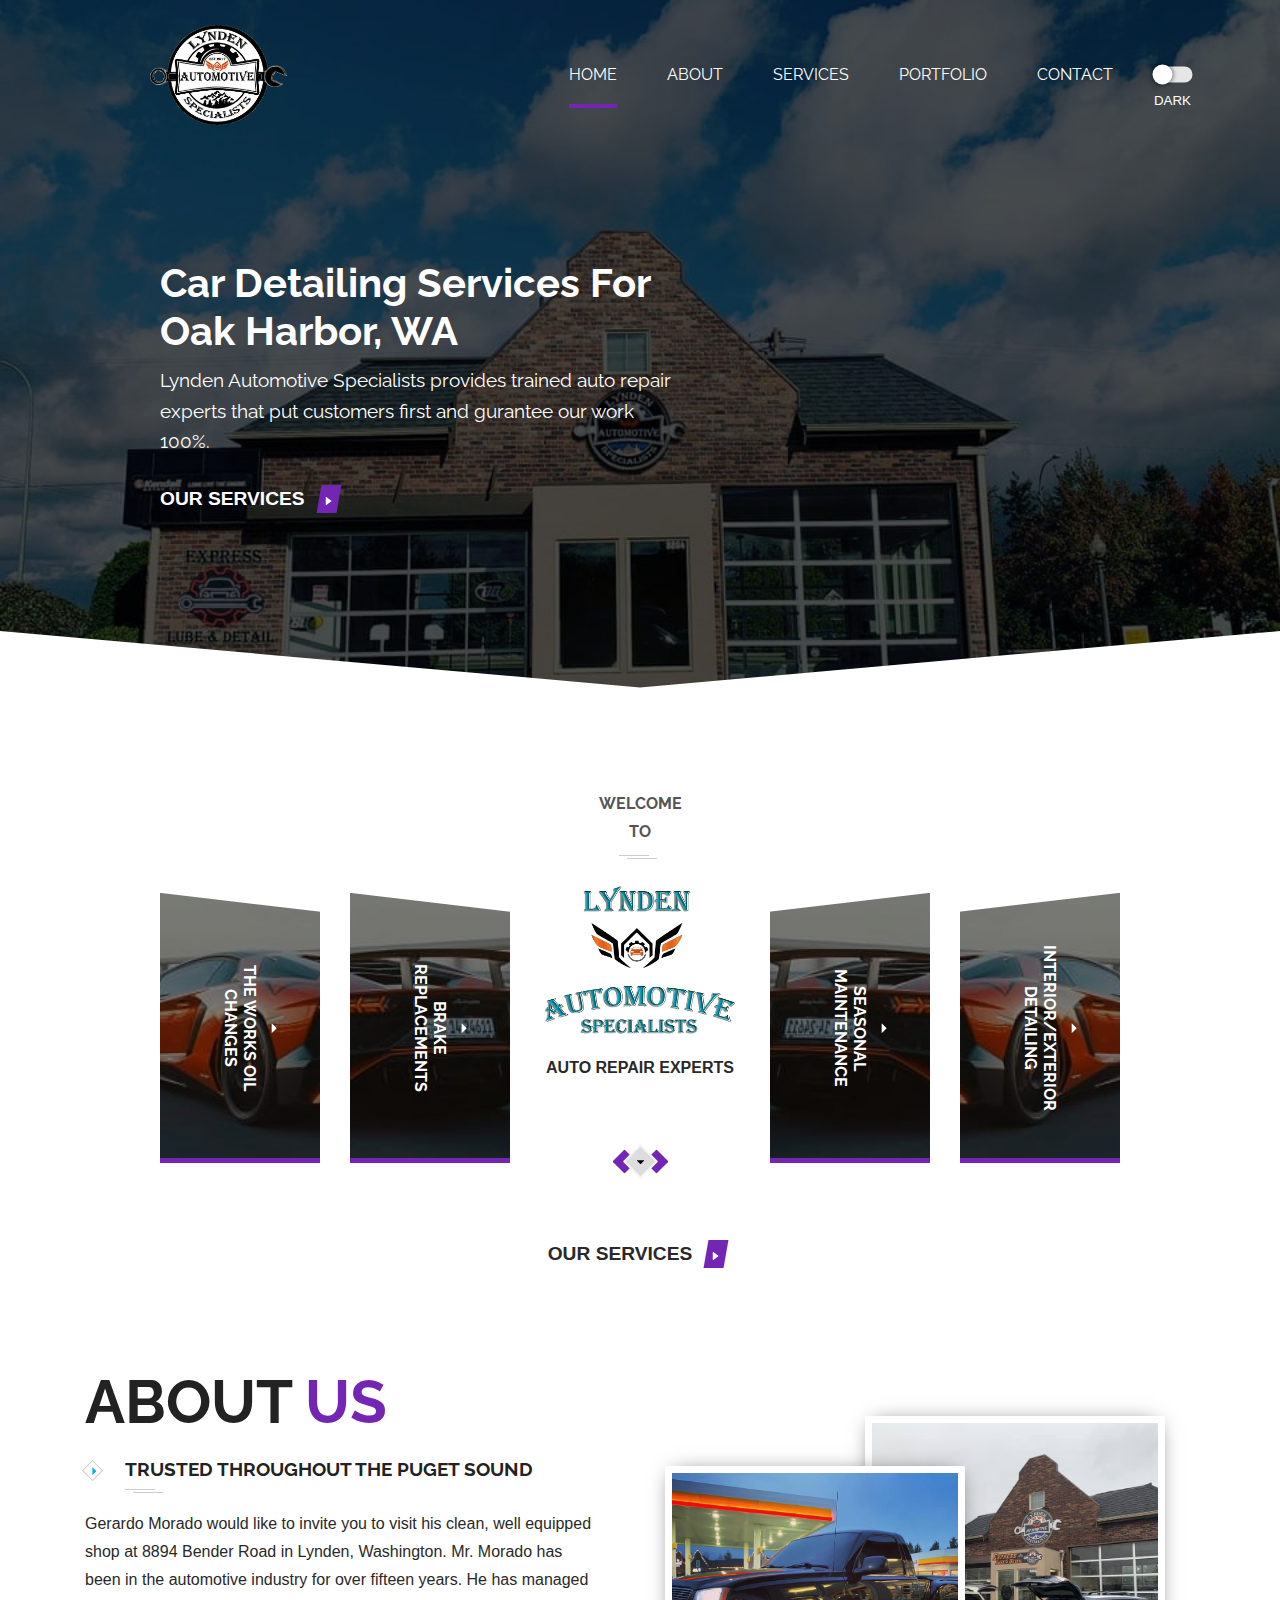
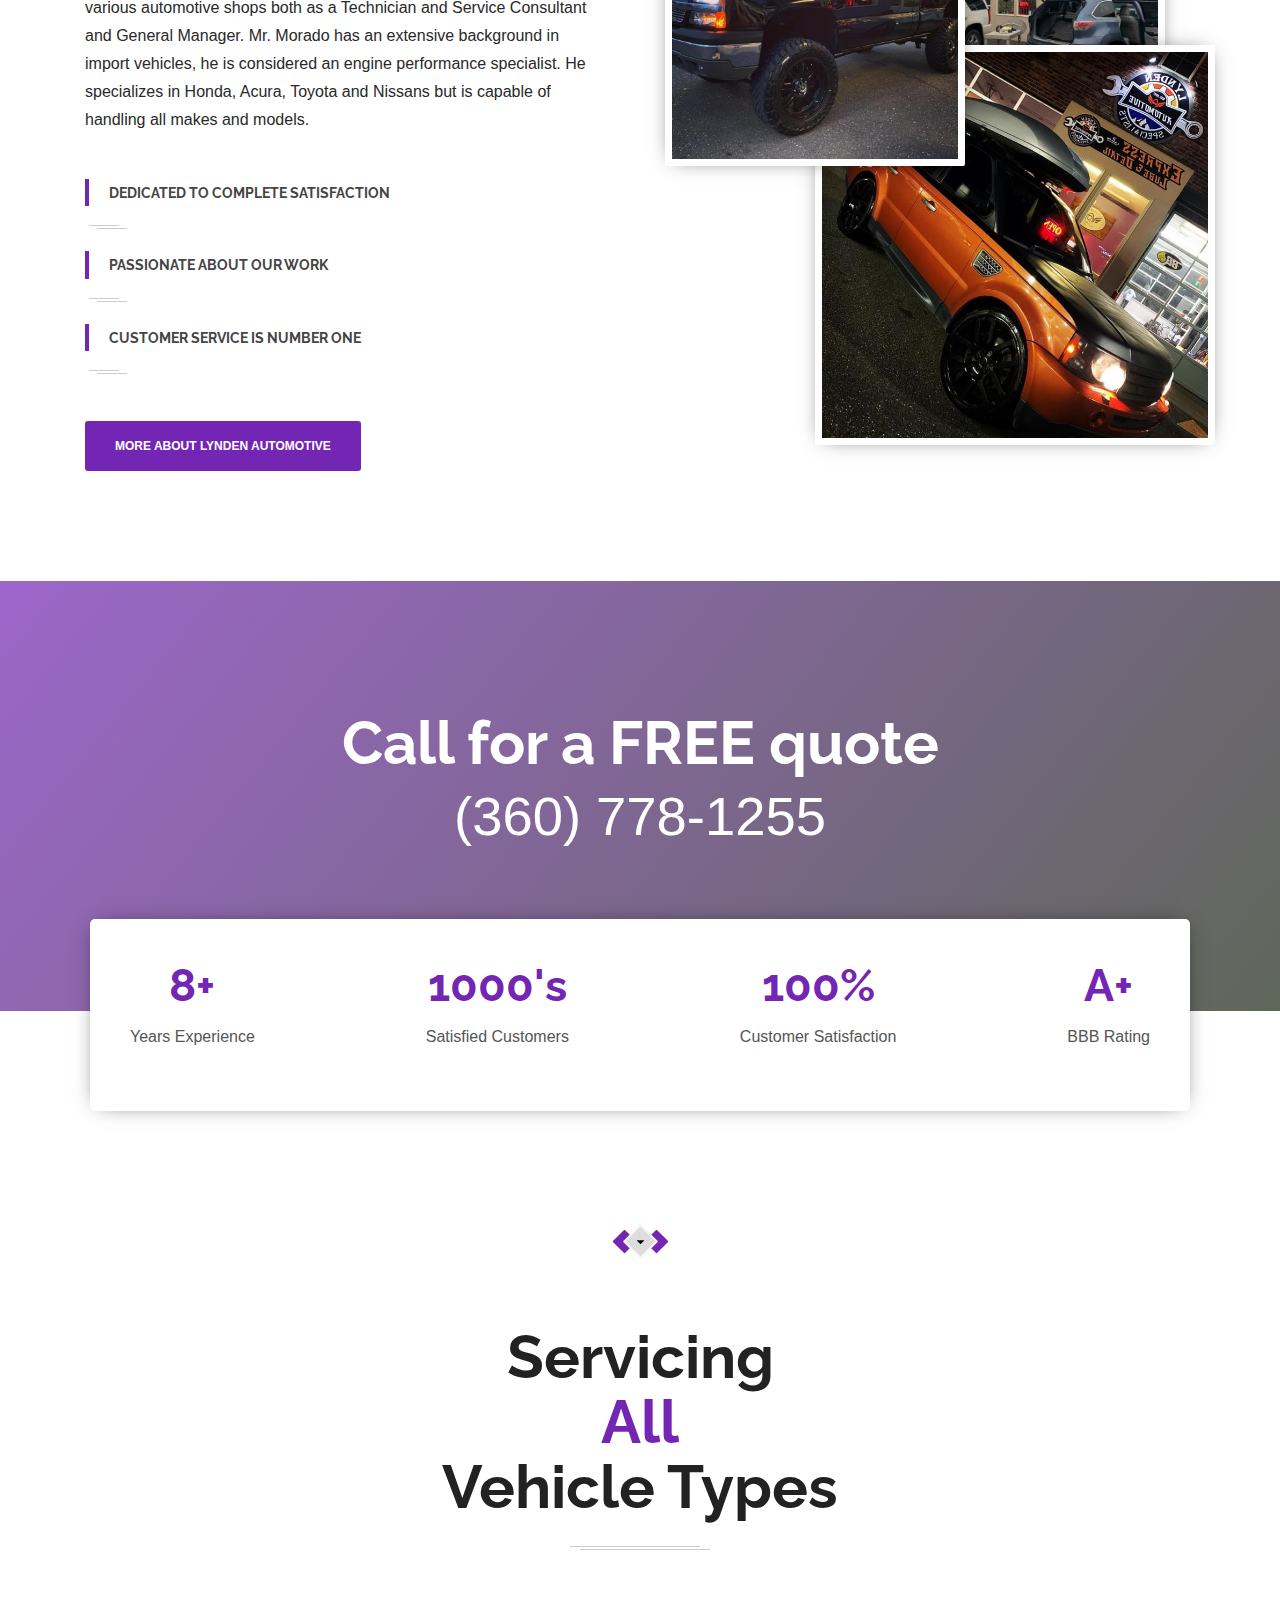
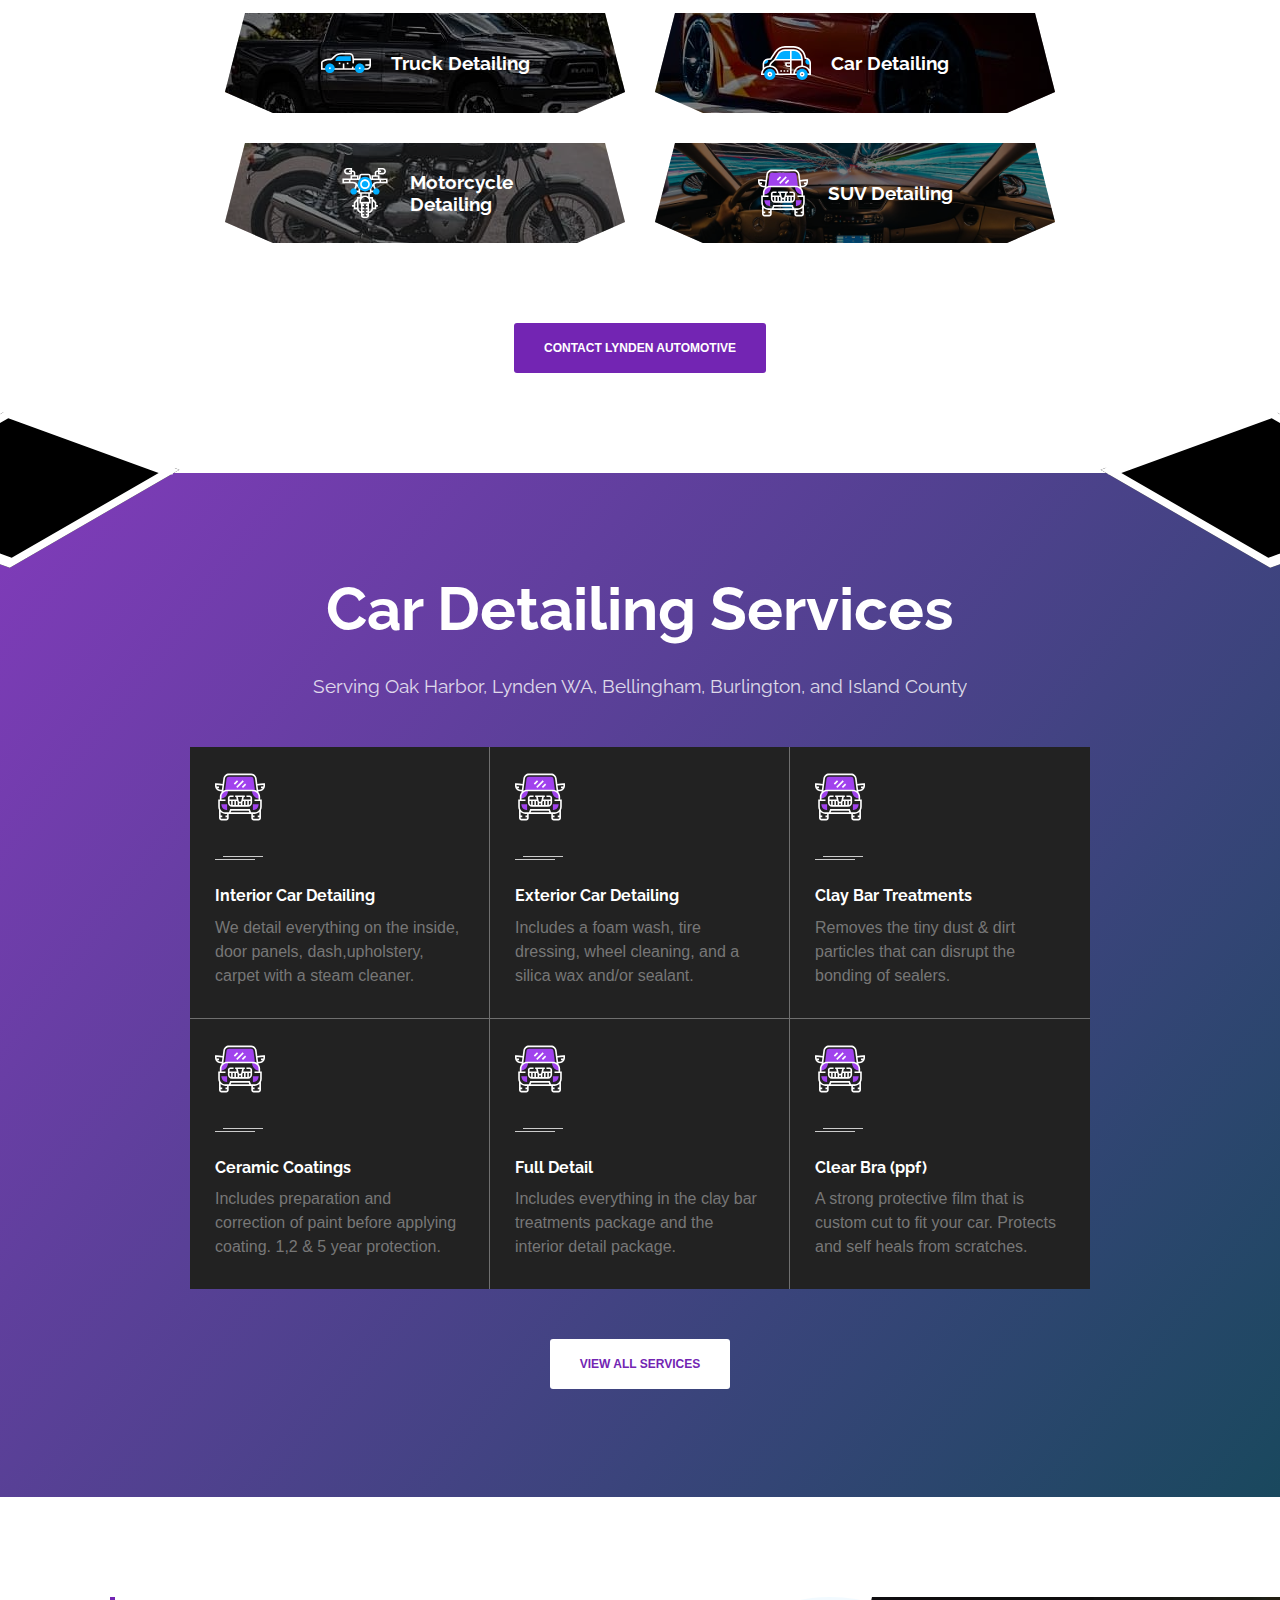
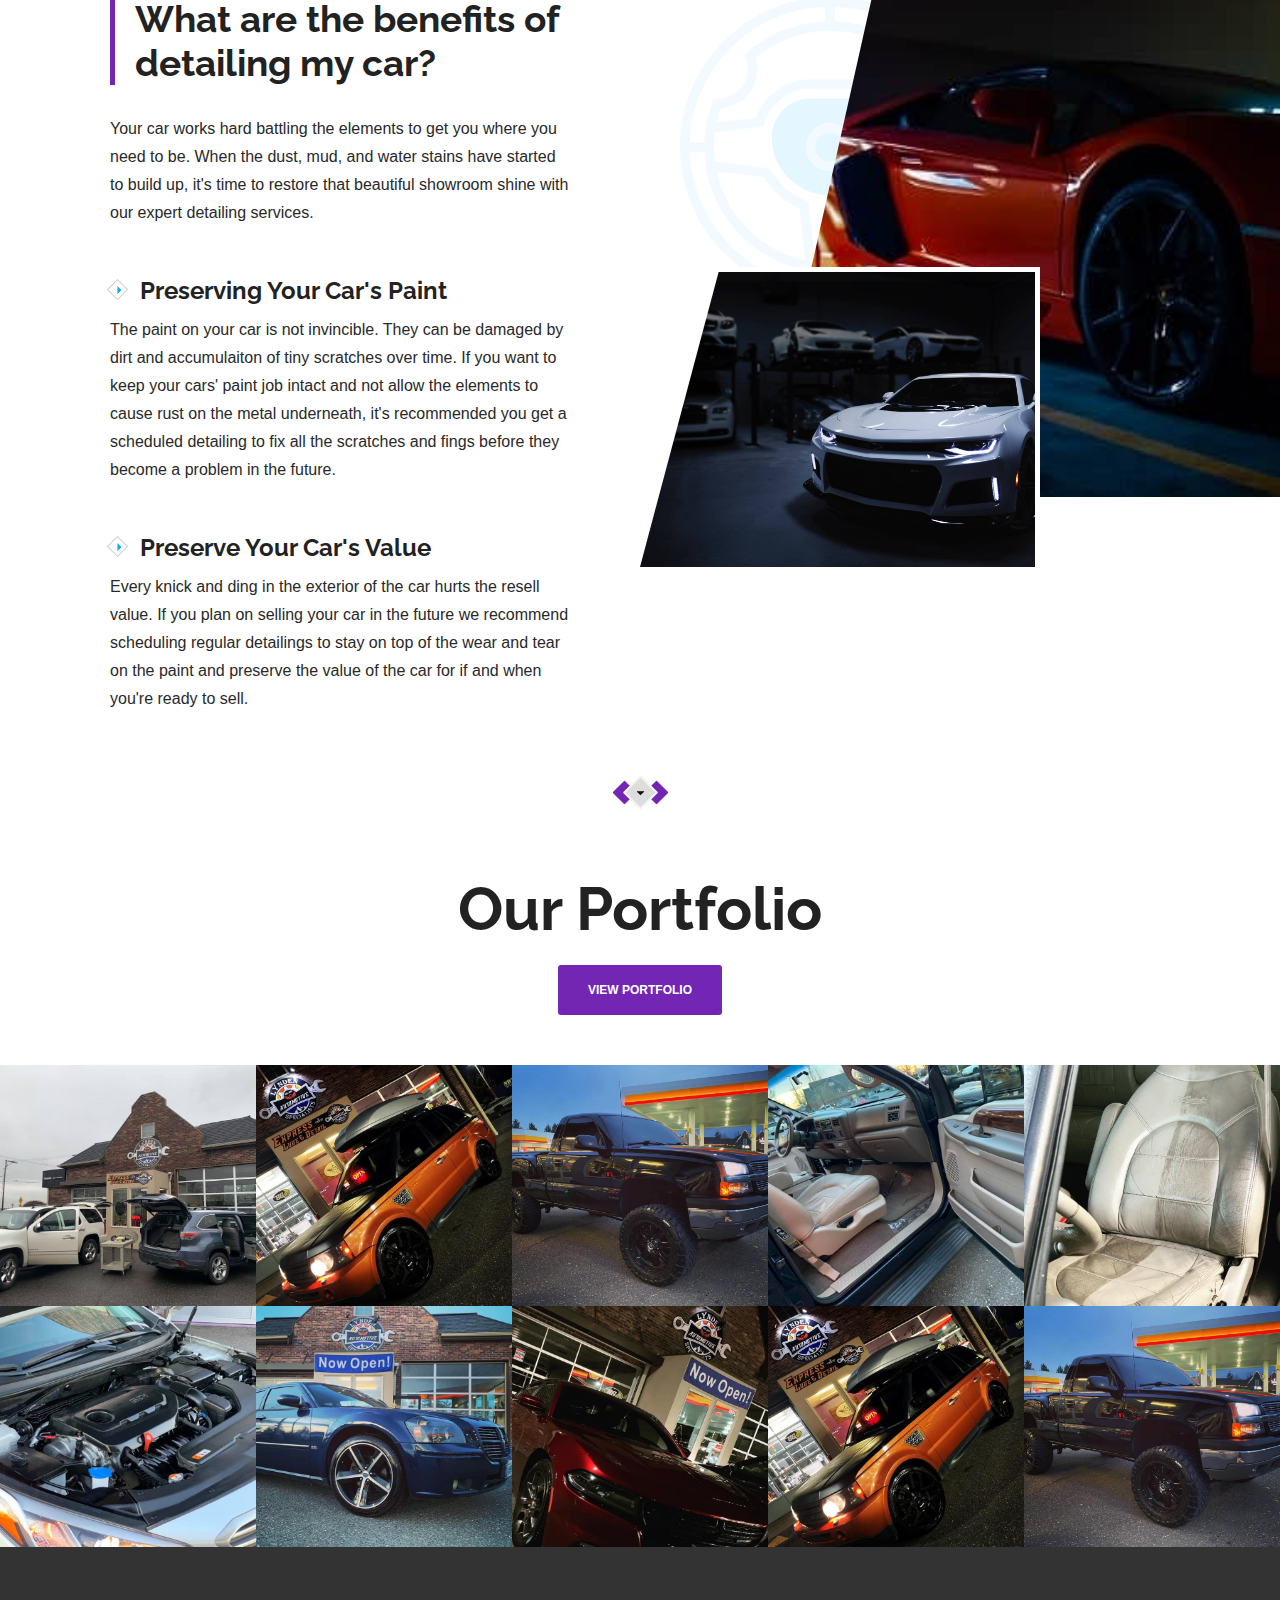
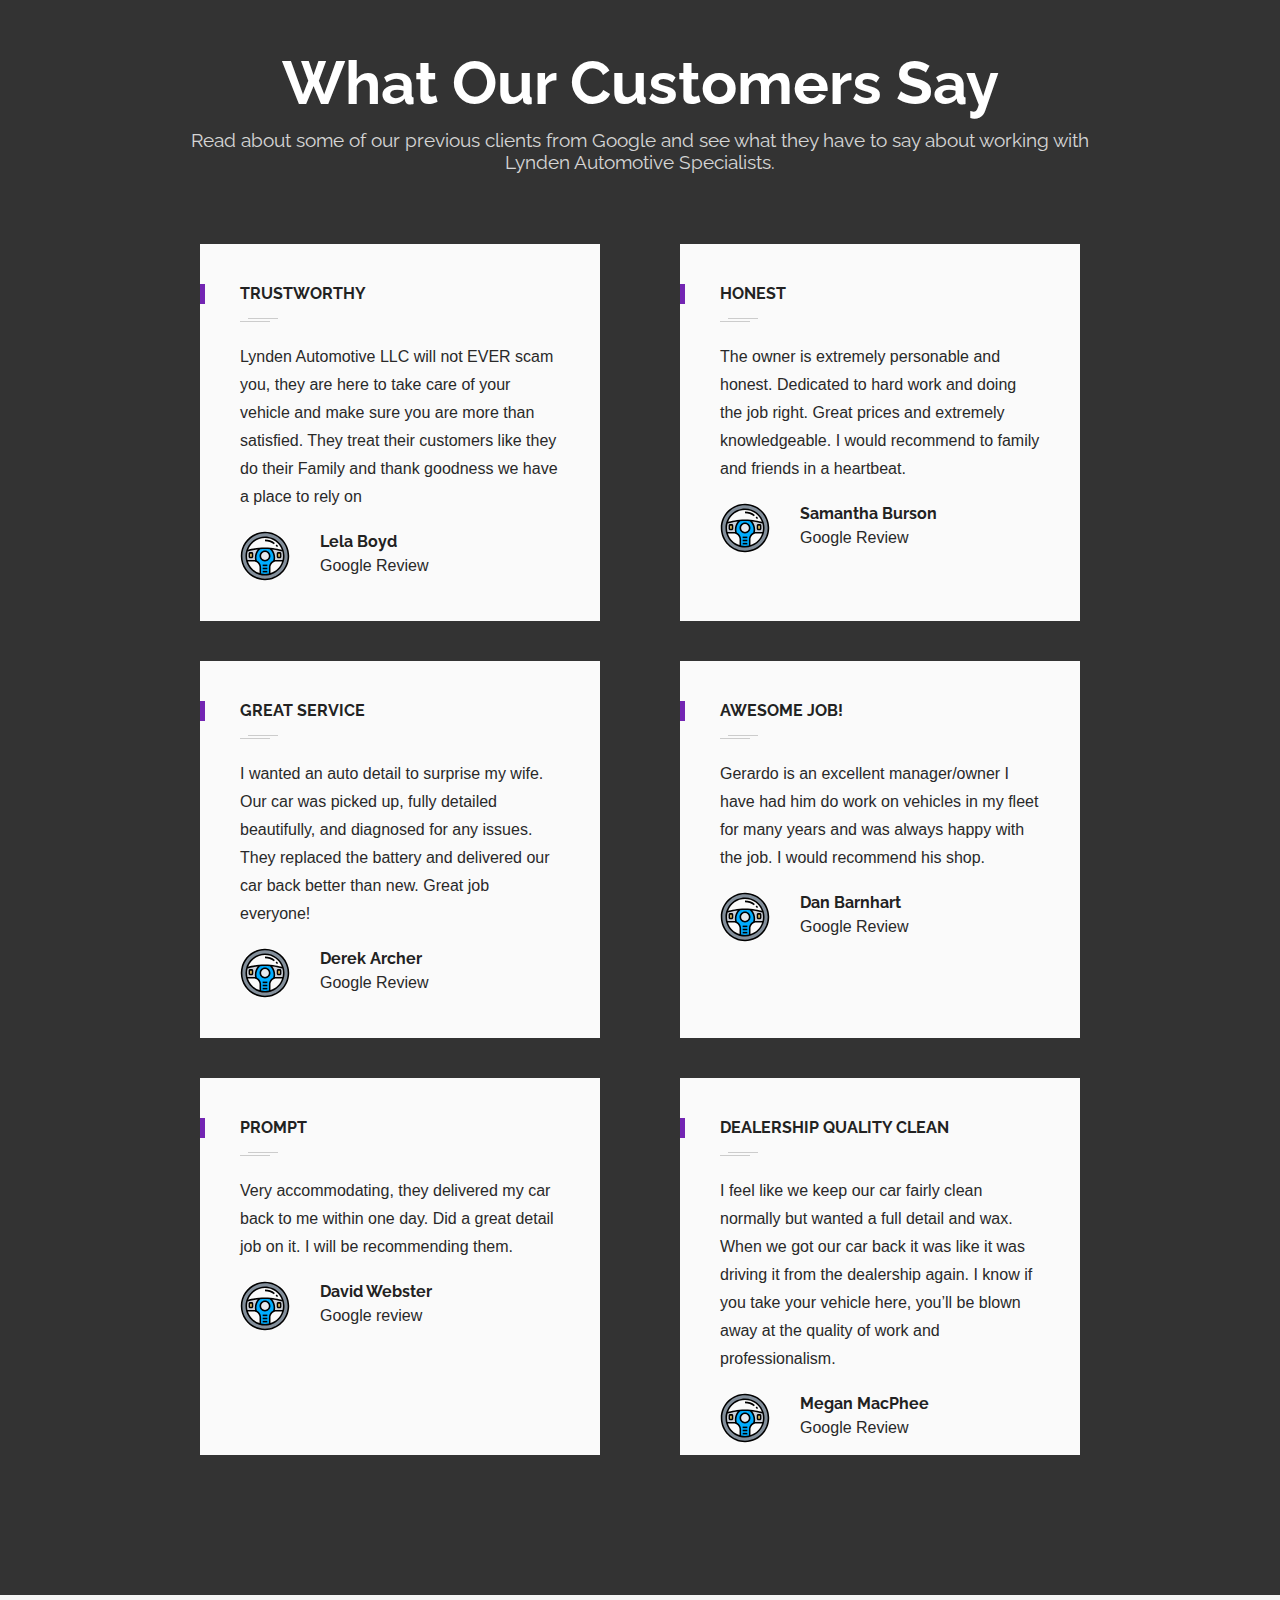
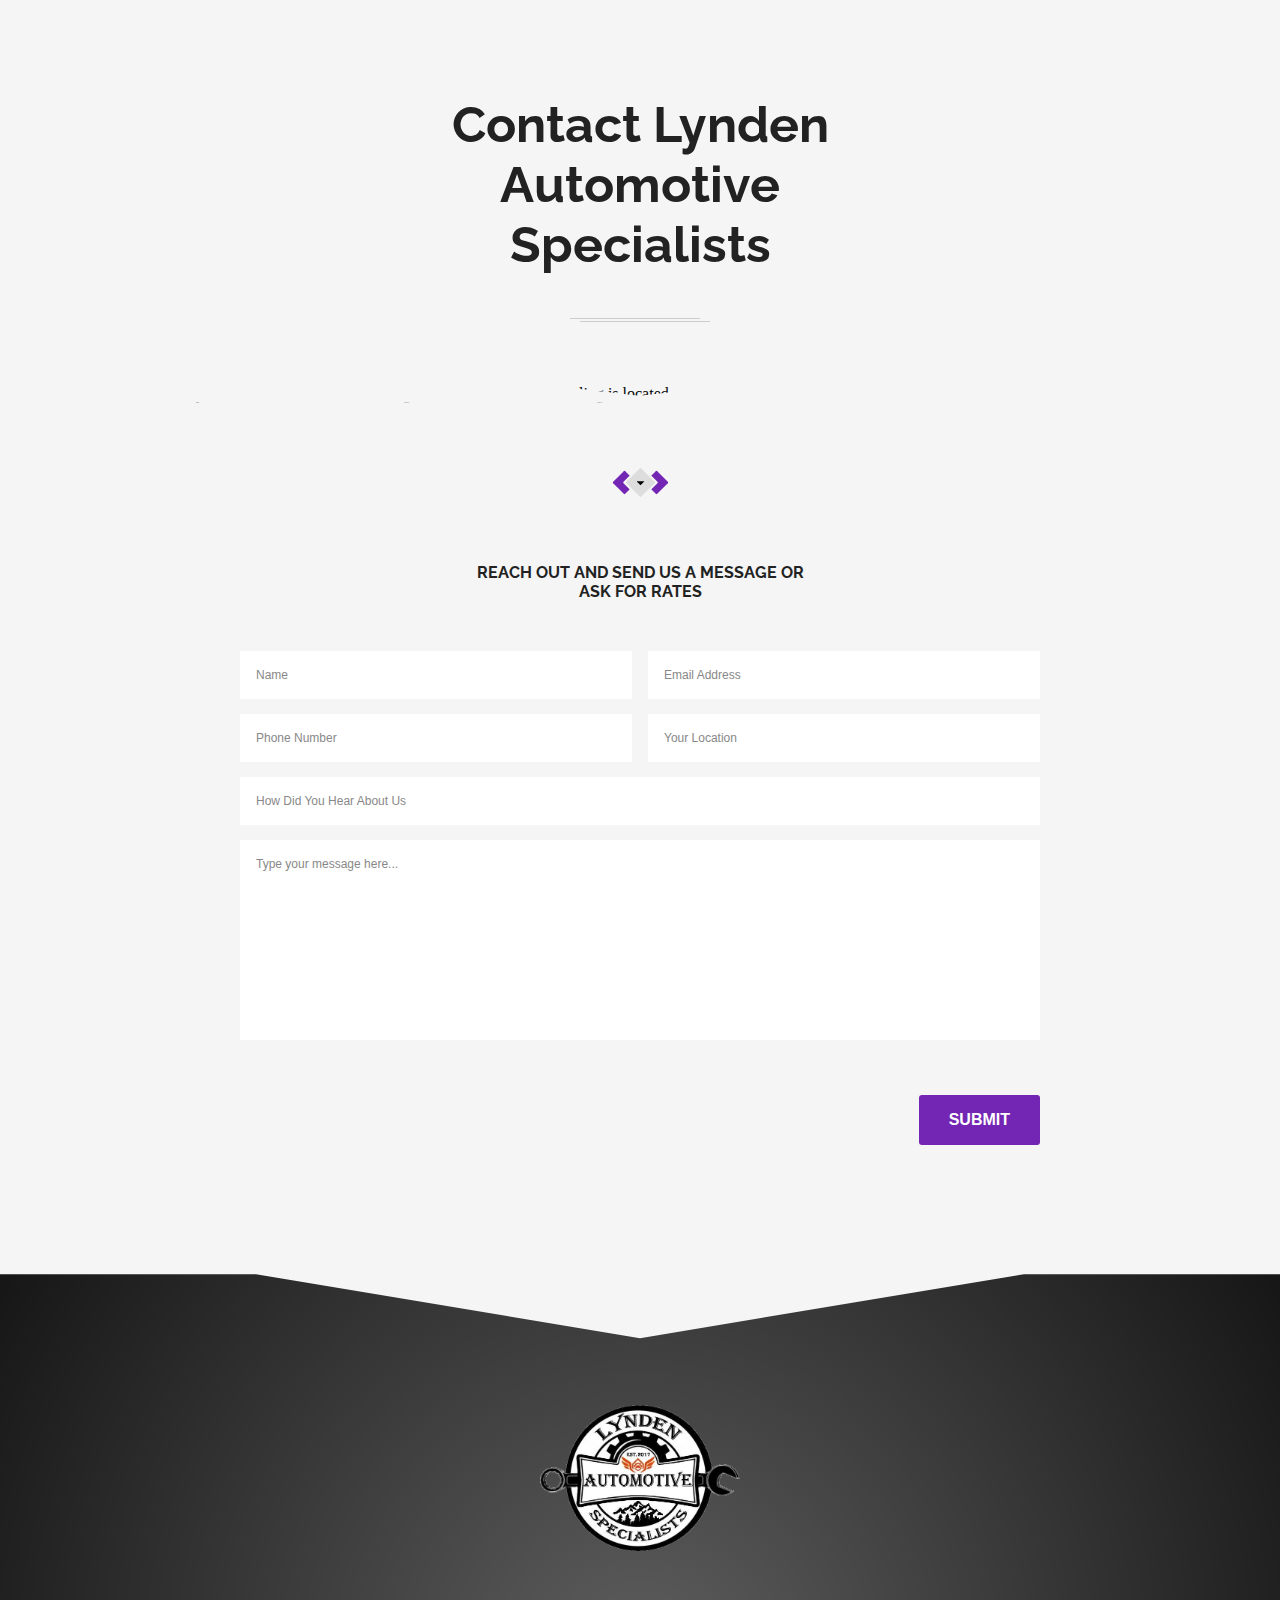
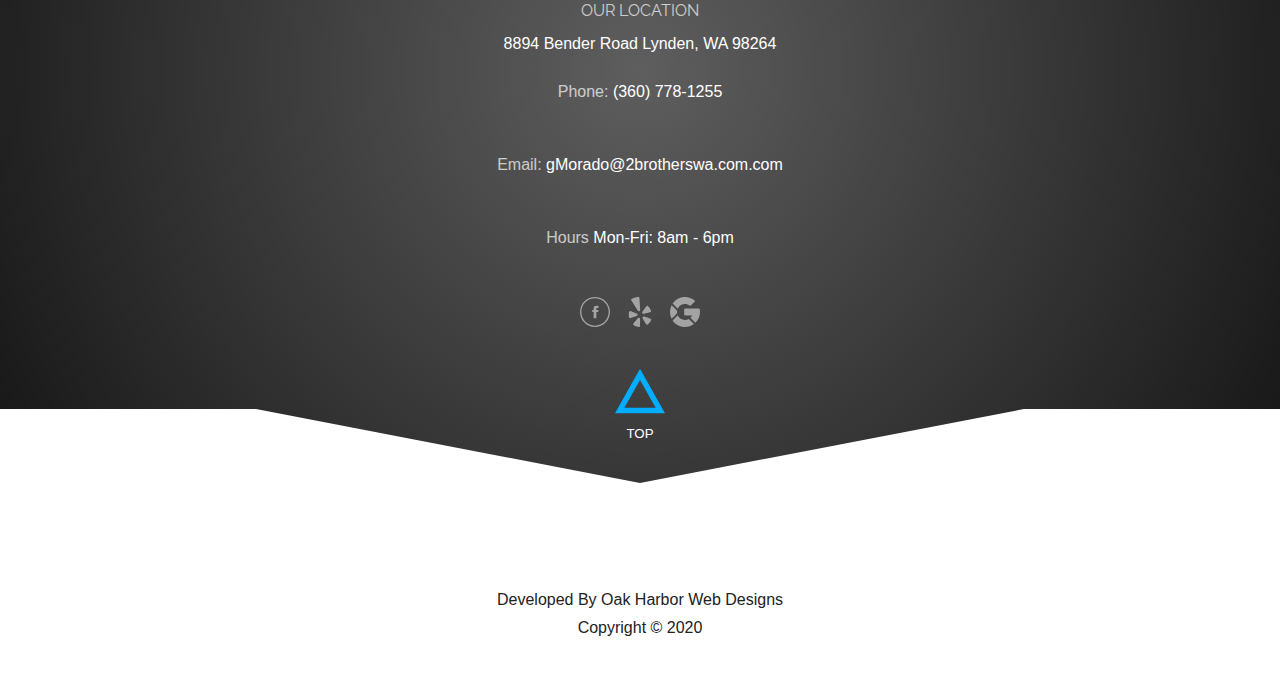
==== commit 42cdfae8: "added the rest of the site" ====
--- a/index.html
+++ b/index.html
@@ -56,7 +56,7 @@
         <!-- Desktop Navbar -->
         <div class="mobile-wrapper">
             <div class="mobile-nav container mobile-nav-container">
-                <img id="mobile-logo" src="/images/doulos-auto-detailing-logo-light.png" alt="mobile_company_logo" height="60"> 
+                <img id="mobile-logo" src="/images/lynden-automotive-specialists.jpg" alt="mobile_company_logo" height="60"> 
 
                 <!-- Hamburger Menu -->
                 <button aria-label="open the menu" id="menu-button" class="hamburger hamburger--spring" onclick="toggleNav()" type="button">
@@ -74,7 +74,7 @@
         <nav>
             <div class="navbar-menu">
                 <div id="side-menu" class=" side-nav">
-                    <img aria-hidden="true" src="/images/doulos-auto-detailing-logo-light.png" alt="compnay logo" height="80">
+                    <img aria-hidden="true" src="/images/lynden-automotive-specialists.png" alt="compnay logo" height="80">
                     <ul id="on-top" class="navbar-links">
                         <li class="nav-li"><a class="active-menu" href="index.html">Home</a></li>
                         <li class="nav-li"><a href="html/about.html">About</a></li>
@@ -131,7 +131,7 @@
                     </div>
                     <div class="middle">
                         <p>Welcome To</p>
-                        <img src="/images/doulos-auto-detailing-logo.png" alt="Doulos logo">
+                        <img src="/images/logo-styled.png" alt="Doulos logo">
                         <p class="middle-p">Auto Repair Experts</p>
                         <div aria-hidden="true" class="icon-graphic">
                             <div class="icon-graphic-left rotate"></div>
@@ -161,7 +161,7 @@
                 <div class="container">
                     <h2>ABOUT <span>US</span></h2>
     
-                    <h3><span aria-hidden="true" class="white-diamond"><img src="/images/blue-arrow-right.svg" alt=""></span>Trusted throughout Oak Harbor</h3>
+                    <h3><span aria-hidden="true" class="white-diamond"><img src="/images/blue-arrow-right.svg" alt=""></span>Trusted throughout THe Puget Sound</h3>
                     <p>
                         Gerardo Morado would like to invite you to visit his clean, well equipped shop at 8894 Bender Road in Lynden, Washington. Mr. Morado has been in the automotive industry for over fifteen years. He has managed various automotive shops both as a Technician and Service Consultant and General Manager. Mr. Morado has an extensive background in import vehicles, he is considered an engine performance specialist. He specializes in Honda, Acura, Toyota and Nissans but is capable of handling all makes and models.
                     </p>
@@ -262,7 +262,7 @@
             </div>
             <div class="container">
                 <h2>Car Detailing Services</h2>
-                <h3 class="services-h3">Serving Oak Harbor and Island County</h3>
+                <h3 class="services-h3">Serving Oak Harbor, Lynden WA, Bellingham, Burlington, and Island County</h3>
                 <div class="services">
                     <div class="service-item">
                         <img aria-hidden="true" src="/images/luxury-car.svg" alt="">
@@ -509,18 +509,18 @@
             <div aria-hidden="true" class="footer-triangle-top"></div>
     
             <div class="container">
-                <img src="/images/doulos-auto-detailing-logo-light.png" alt="doulos auto detailers logo">
+                <img src="/images/lynden-automotive-specialists.png" alt="lynden auto detailers logo">
                 <h2>Our Location</h2>
-                <p>8894 Bender Road, Lynden, WA 98264</p>
+                <p>8894 Bender Road Lynden, WA 98264</p>
                 <div class="contact-info">
                     <p><span>Phone:</span> <a href="tel:360-778-1255">(360) 778-1255</a></p>
-                    <p><span>Email:</span> <a href="mailto:gMorado@2brotherswa.com">gMorado@2brotherswa.com</a></p>
+                    <p><span>Email:</span> <a href="mailto:gMorado@2brotherswa.com.com">gMorado@2brotherswa.com.com</a></p>
                     <p><span>Hours</span> Mon-Fri: 8am - 6pm</p>
                 </div>
                 <div class="social">
                     <a href="https://www.facebook.com/2brothersNW/"><img src="/images/facebook.svg" alt="click to go to lynden facebook page"></a>
-                    <a href="https://www.yelp.com/biz/2brothers-automotive-specialists-lynden"><img src="/images/yelp.svg" alt="click to go to doulos twitter page"></a>
-                    <a href="https://g.page/2brotherswa?share"><img src="/images/google.svg" alt="click to go to doulos instagram page"></a>
+                    <a href="https://www.yelp.com/biz/2brothers-automotive-specialists-lynden"><img src="/images/yelp.svg" alt="click to go to twitter page"></a>
+                    <a href="https://g.page/2brotherswa?share"><img src="/images/google.svg" alt="click to go to instagram page"></a>
                 </div>
             </div>
     
--- a/css/core-styles.css
+++ b/css/core-styles.css
@@ -39,8 +39,9 @@
   }
 
 :root {
-    --primary: #285692;
-    --light-h: #00ADFF;
+    --primary: #7325b3;
+    --light: #a042ed;
+    --light-h: #a042ed;
     --dark: #000;
     --medium: #1b1b1b;
     --light: #2e2e2e;
@@ -412,12 +413,6 @@
 .side-nav a {
 	text-decoration: none;
 	padding: 5px 10px 5px 10px;
-	-webkit-transition: .3s ease-in-out;
-	-o-transition: .3s ease-in-out;
-	transition: .3s ease-in-out;
-	-webkit-transition-delay: .2s;
-	     -o-transition-delay: .2s;
-	        transition-delay: .2s;
 	opacity: 0;
     visibility: hidden;
     font-family: 'Raleway', sans-serif;
@@ -459,9 +454,9 @@
         background-image: -webkit-gradient(linear,
                                         left bottom,
                                         left top,
-                                        color-stop(0.44, #66ceff),
-                                        color-stop(0.72, var(--primary)),
-                                        color-stop(0.86, #66ceff));
+                                        color-stop(0.44, #a042ed),
+                                        color-stop(0.72, #a042ed),
+                                        color-stop(0.86, #a042ed));
     }
 
 }
@@ -603,20 +598,15 @@
 	.side-nav a {
 		padding: 20px 0;
 		color: #fff;
-		-webkit-transition: .2s ease;
-		-o-transition: .2s ease;
-		transition: .2s ease;
         font-size: 1em;
         text-transform: uppercase;
+        border-bottom: 4px solid transparent;
 	}
 
 	.side-nav ul li a:hover {
 		cursor: pointer;
-		color: var(--primary);
-		opacity: .8;
-		-webkit-transition: .2s ease;
-		-o-transition: .2s ease;
-		transition: .2s ease;
+        opacity: .8;
+        border-bottom: 4px solid var(--primary);
 	}
 
 	.side-nav li {
@@ -629,7 +619,7 @@
 
 	.active-menu {
 		border-right: none;
-		border-bottom: 4px solid var(--primary);
+		border-bottom: 4px solid var(--primary) !important;
     }
 
     /* width */
@@ -652,9 +642,9 @@
         background-image: -webkit-gradient(linear,
                                         left bottom,
                                         left top,
-                                        color-stop(0.44, rgba(0,221,246,1)),
-                                        color-stop(0.72, var(--primary)),
-                                        color-stop(0.86, rgba(67,183,255,1)));
+                                        color-stop(0.44, #a042ed),
+                                        color-stop(0.72, #a042ed),
+                                        color-stop(0.86, #a042ed));
     }
 
 }
--- a/css/style.css
+++ b/css/style.css
@@ -4,7 +4,7 @@
 
 #hero {
     height: 350px;
-    background: url("/images/landing-mobile.jpg");
+    background: url("/images/cover.jpg");
     background-position: center;
     background-size: cover;
     background-repeat: no-repeat;
@@ -31,7 +31,7 @@
     width: 100%;
     top: 0;
     left: 0;
-    opacity: .4;
+    opacity: .7;
     z-index: 0;
 }
 
@@ -876,9 +876,9 @@
     position: absolute;
     opacity: .9;
     background: rgb(0,52,76);
-    background: -o-linear-gradient(141deg, rgba(0,52,76,1) 0%, rgba(0,173,255,1) 100%);
-    background: linear-gradient(309deg, rgba(0,52,76,1) 0%, rgba(0,173,255,1) 100%);
-    filter: progid:DXImageTransform.Microsoft.gradient(startColorstr="#00344c",endColorstr="#00adff",GradientType=1);
+    background: -o-linear-gradient(141deg, rgba(0,52,76,1) 0%, #7325b3 100%);
+    background: linear-gradient(309deg, rgba(0,52,76,1) 0%, #7325b3 100%);
+    filter: progid:DXImageTransform.Microsoft.gradient(startColorstr="#00344c",endColorstr="#7325b3",GradientType=1);
 }
 
 .left-graphic {
@@ -2592,7 +2592,7 @@
 
     #hero {
         height: 690px;
-        background: url("/images/landing.jpg");
+        background: url("/images/cover.jpg");
         background-repeat: no-repeat;
         background-size: cover;
         background-attachment: fixed;
@@ -3109,9 +3109,10 @@
 
     #hero {
         height: 690px;
-        background: url("/images/landing.jpg");
+        background: url("/images/cover.jpg");
         background-repeat: no-repeat;
         background-size: cover;
+        background-position: center;
         background-attachment: fixed;
     }
 
--- a/css/dark.css
+++ b/css/dark.css
@@ -144,9 +144,9 @@
 
 .dark-toggle.dark-mode {
     background: rgb(67,183,255);
-    background: -o-linear-gradient(left, rgba(67,183,255,1) 0%, rgba(0,221,246,1) 100%);
-    background: -webkit-gradient(linear, left top, right top, from(rgba(67,183,255,1)), to(rgba(0,221,246,1)));
-    background: linear-gradient(90deg, rgba(67,183,255,1) 0%, rgba(0,221,246,1) 100%);
+    background: -o-linear-gradient(left, #a042ed 0%, rgba(0,221,246,1) 100%);
+    background: -webkit-gradient(linear, left top, right top, from(#a042ed), to(rgba(0,221,246,1)));
+    background: linear-gradient(90deg, #a042ed 0%, rgba(0,221,246,1) 100%);
     filter: progid:DXImageTransform.Microsoft.gradient(startColorstr="#43b7ff",endColorstr="#00ddf6",GradientType=1);
     border: none;
 }
@@ -196,10 +196,6 @@
     opacity: .9;
 }
 
-h3.dark-mode {
-    color: var(--light-h);
-}
-
 /*-- -------------------------- -->
 <---          LANDING           -->
 <--- -------------------------- -*/
@@ -266,12 +262,24 @@
     color: var(--light-h);
 }
 
+body.dark-mode .statement h3 {
+    color: #a042ed;
+}
+
+body.dark-mode .about-info h3 {
+    color: #fff;
+}
+
 /*-- -------------------------- -->
 <---          Services          -->
 <--- -------------------------- -*/
 
+body.dark-mode #services .service-h3 {
+    color: #fff !important;
+}
+
 .service-item h3.dark-mode {
-    color: var(--light-h);
+    color: #fff !important;
 }
 
 .left-graphic.dark-mode:before {
@@ -282,12 +290,24 @@
     display: none;
 }
 
+body.dark-mode #detailing-services .service h3 {
+    color: #fff;
+}
+
+body.dark-mode .warning {
+    color: #fff;
+}
+
+body.dark-mode #clear-coat-ppf h3 {
+    color: #fff;
+}
+
 /*-- -------------------------- -->
 <---          Benefits          -->
 <--- -------------------------- -*/
 
 #benefits h3.dark-mode {
-    color: var(--light-h)
+    color: #a042ed;
 }
 
 /*-- -------------------------- -->
@@ -303,11 +323,11 @@
 }
 
 #reviews h4.dark-mode {
-    color: var(--light-h);
+    color: #a042ed;
 }
 
 .review h3.dark-mode {
-    color: var(--light-h);
+    color: #fff;
 }
 
 /*-- -------------------------- -->
@@ -323,7 +343,7 @@
 }
 
 #contact-container h3.dark-mode {
-    color: var(--light-h);
+    color: #a042ed;
 }
 
 /*-- -------------------------- -->
@@ -360,7 +380,7 @@
 }
 
 strong.dark-mode {
-    color: var(--primary);
+    color: #a042ed;
 }
 
 li {
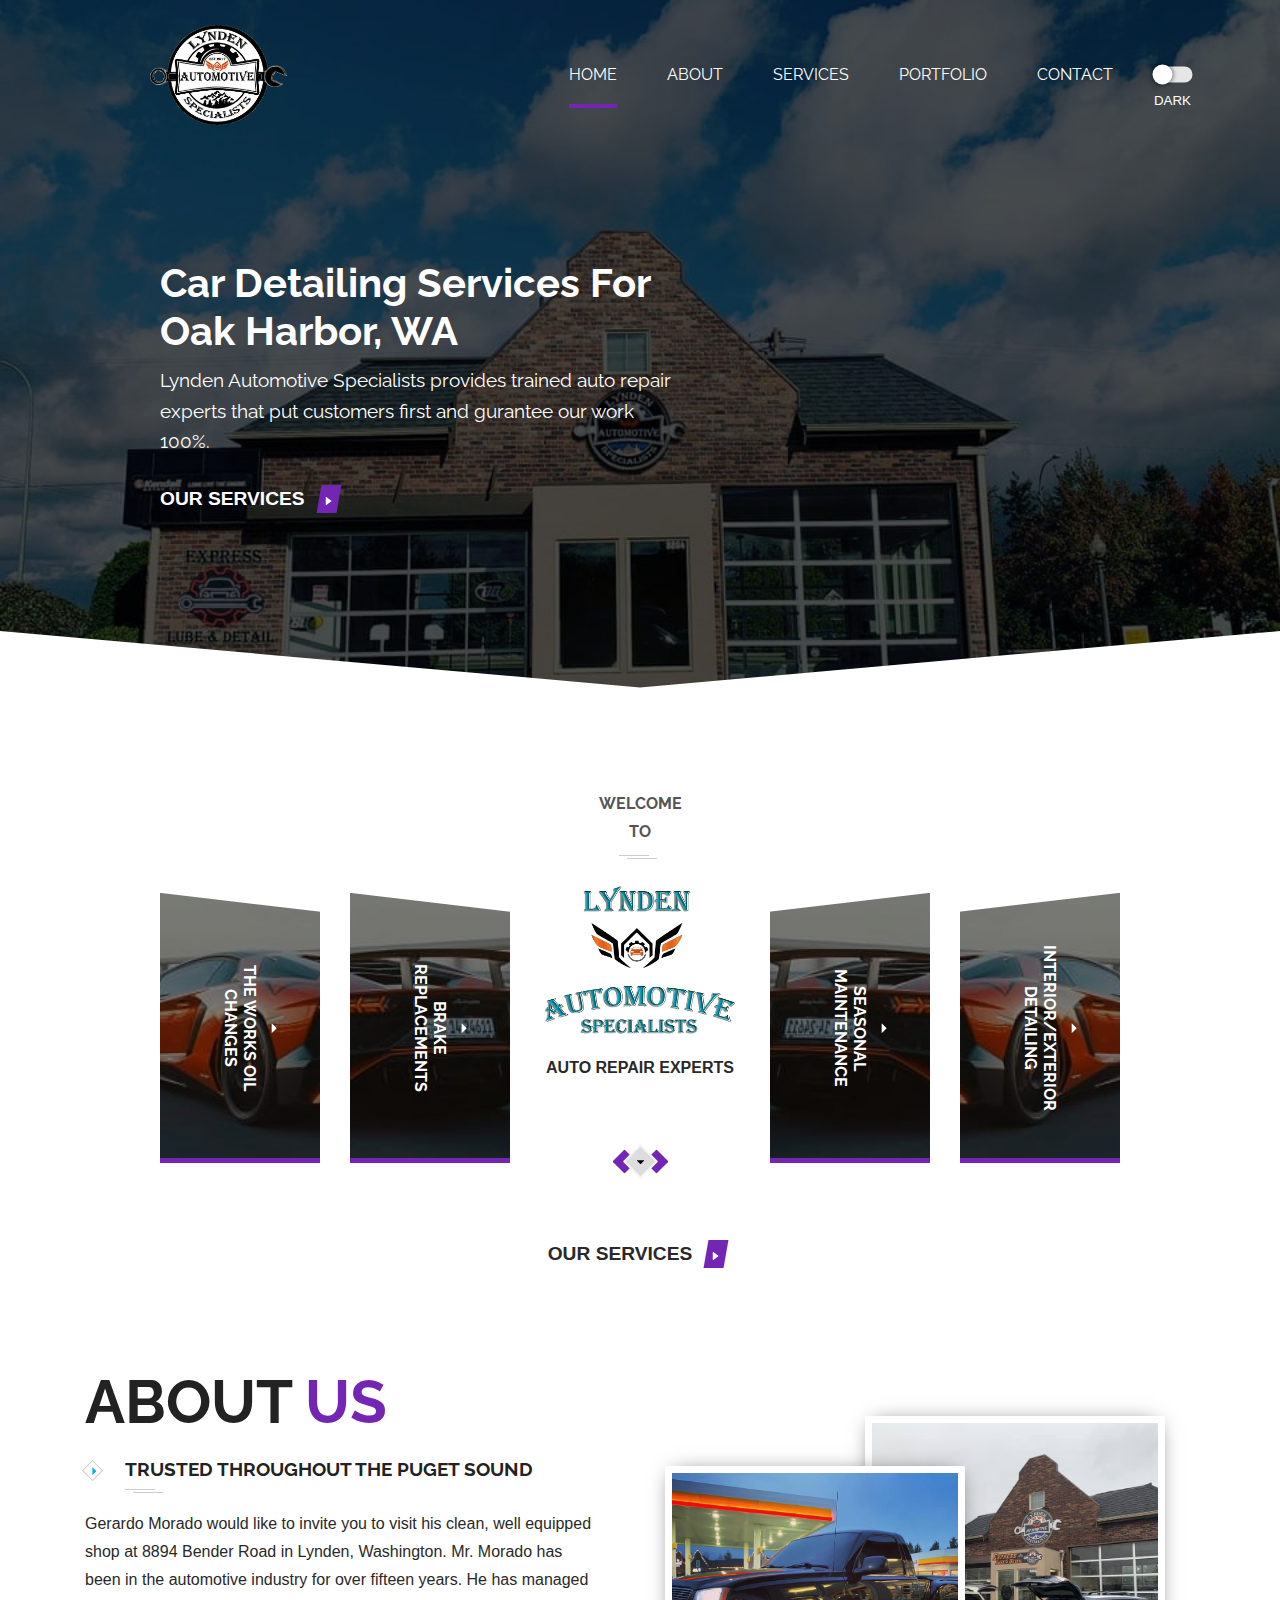
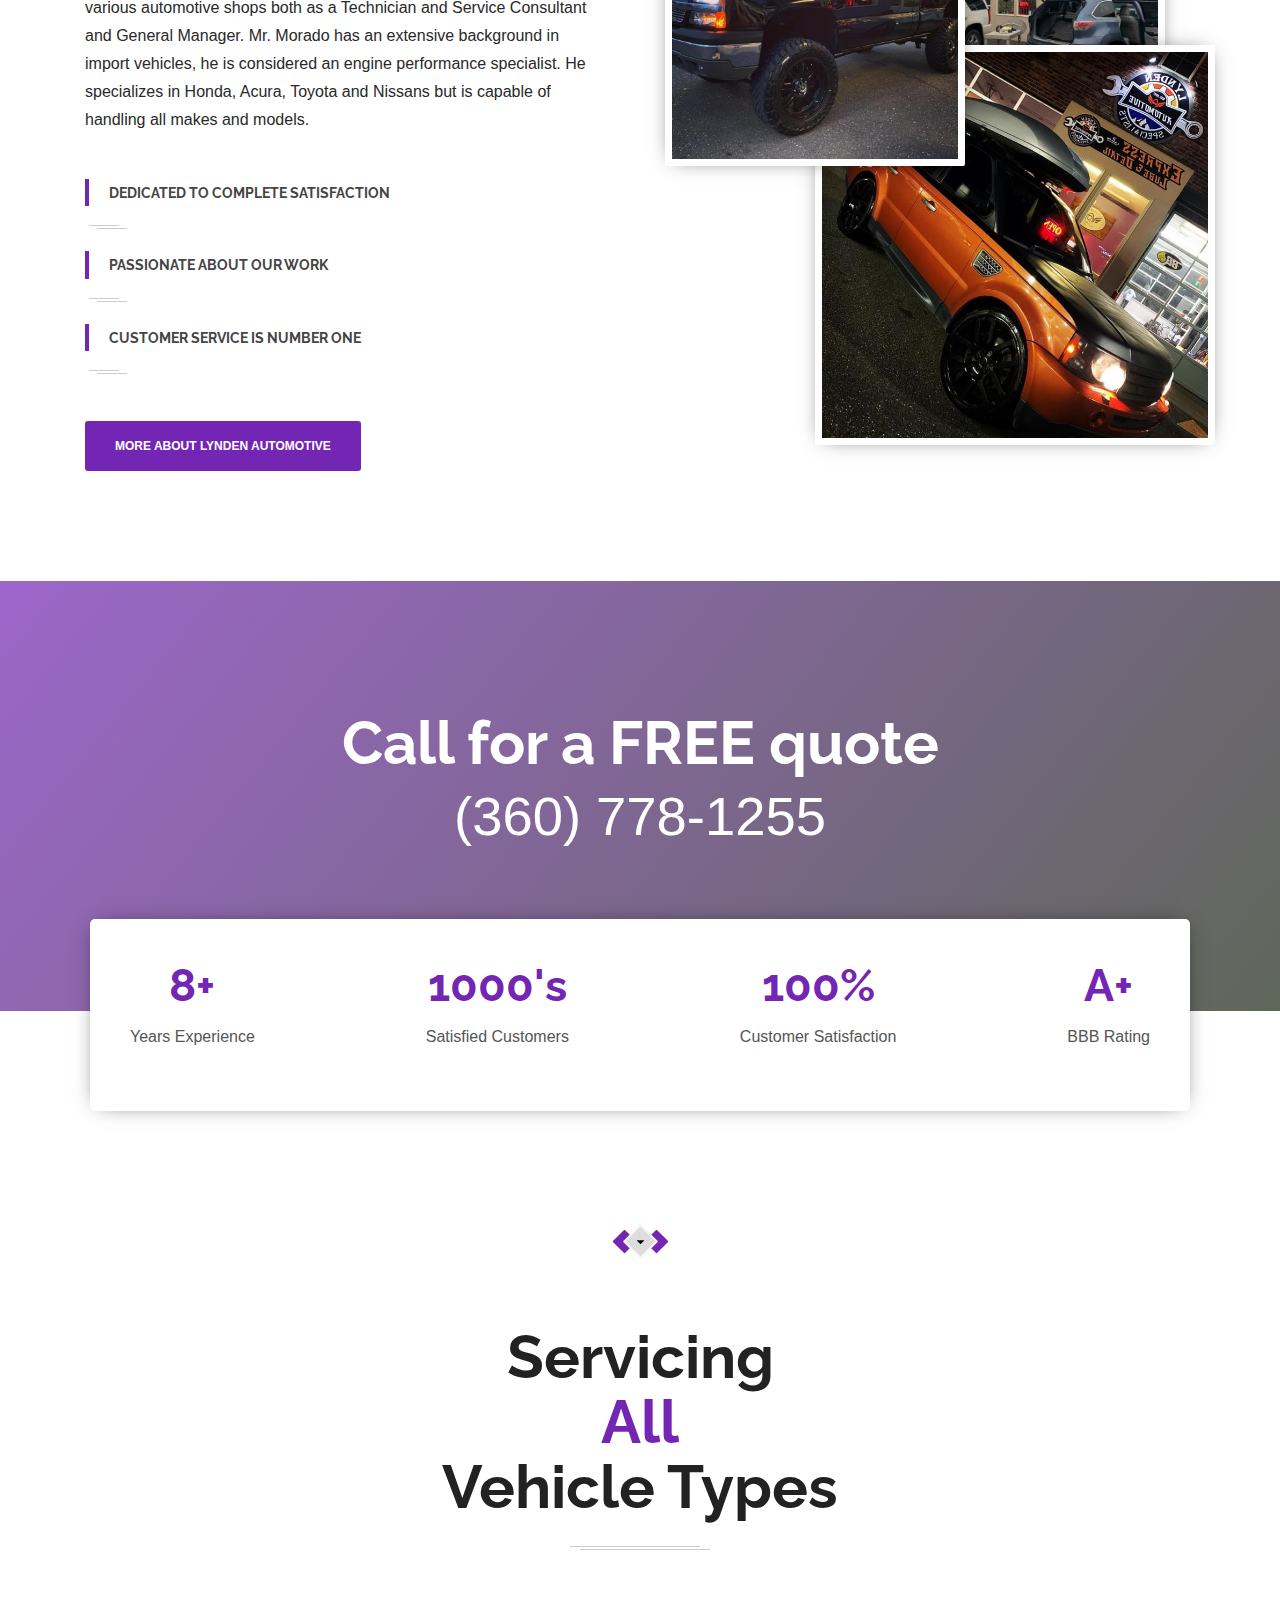
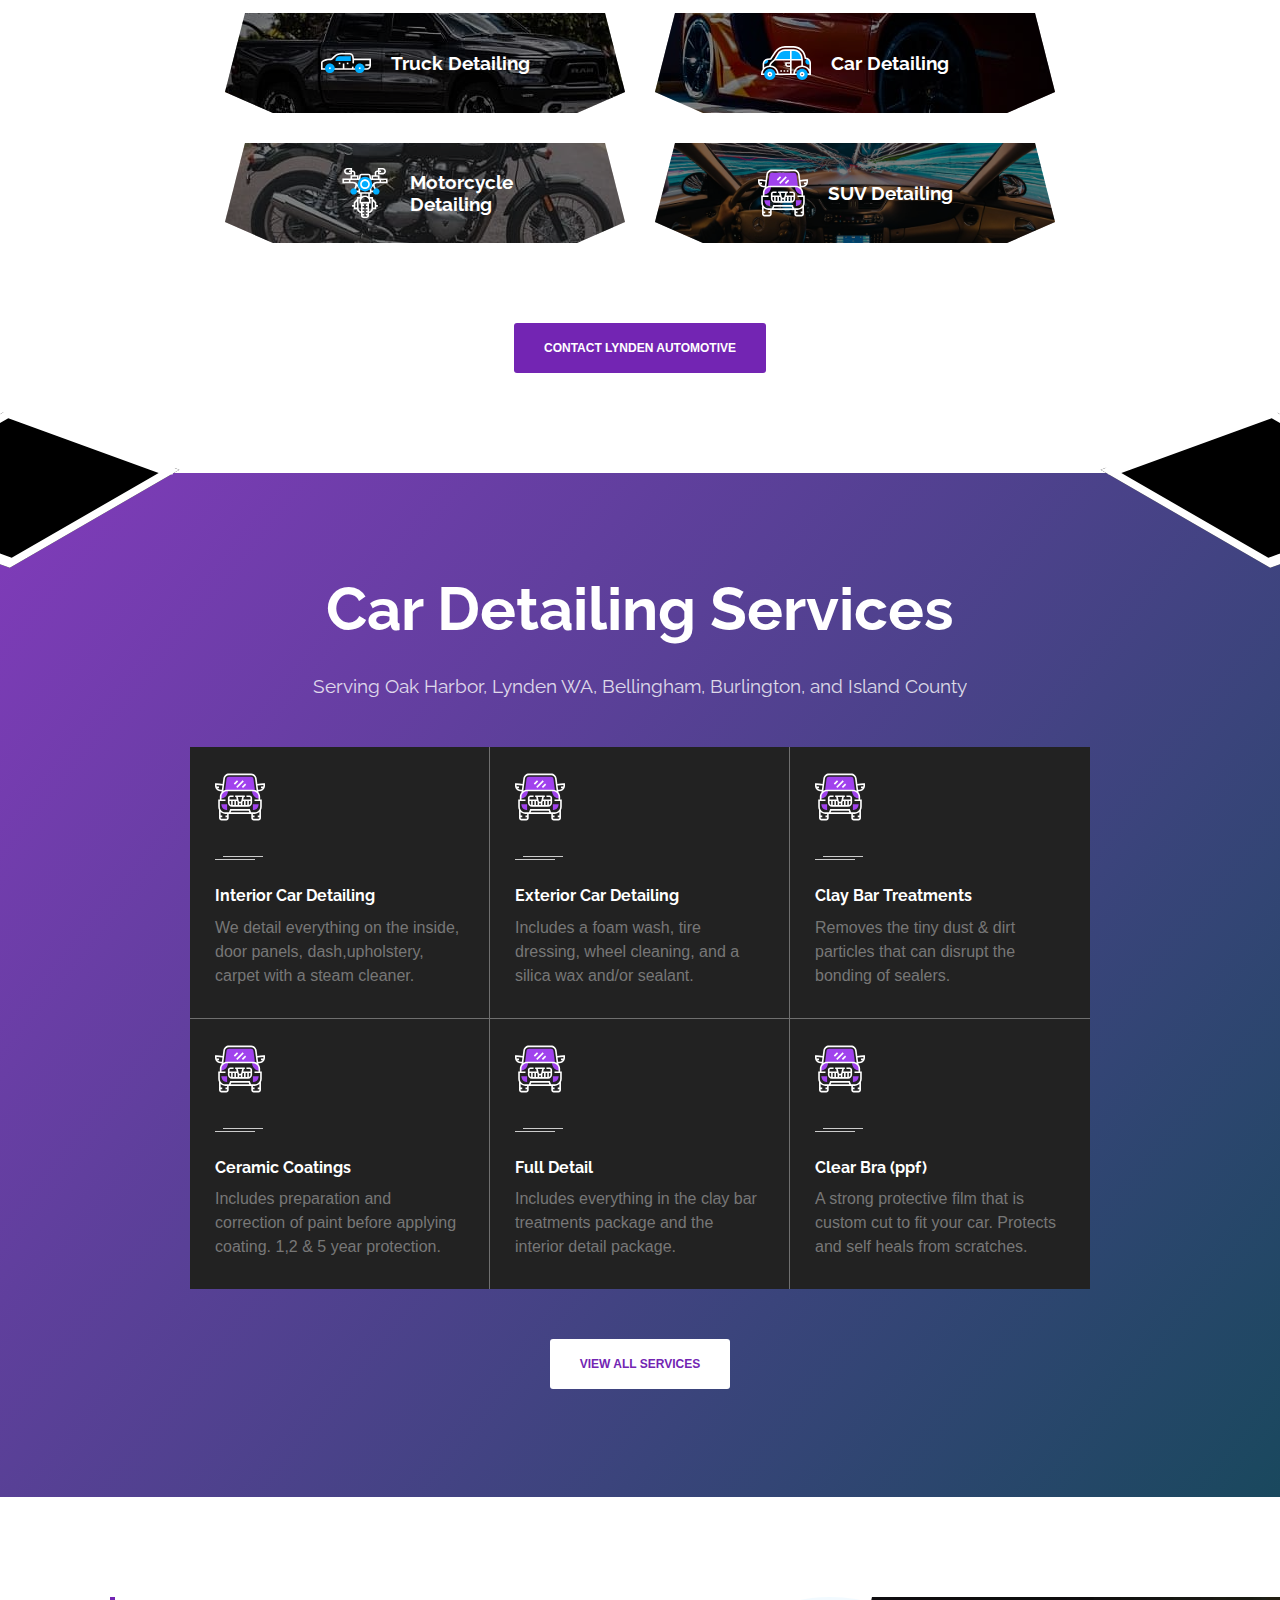
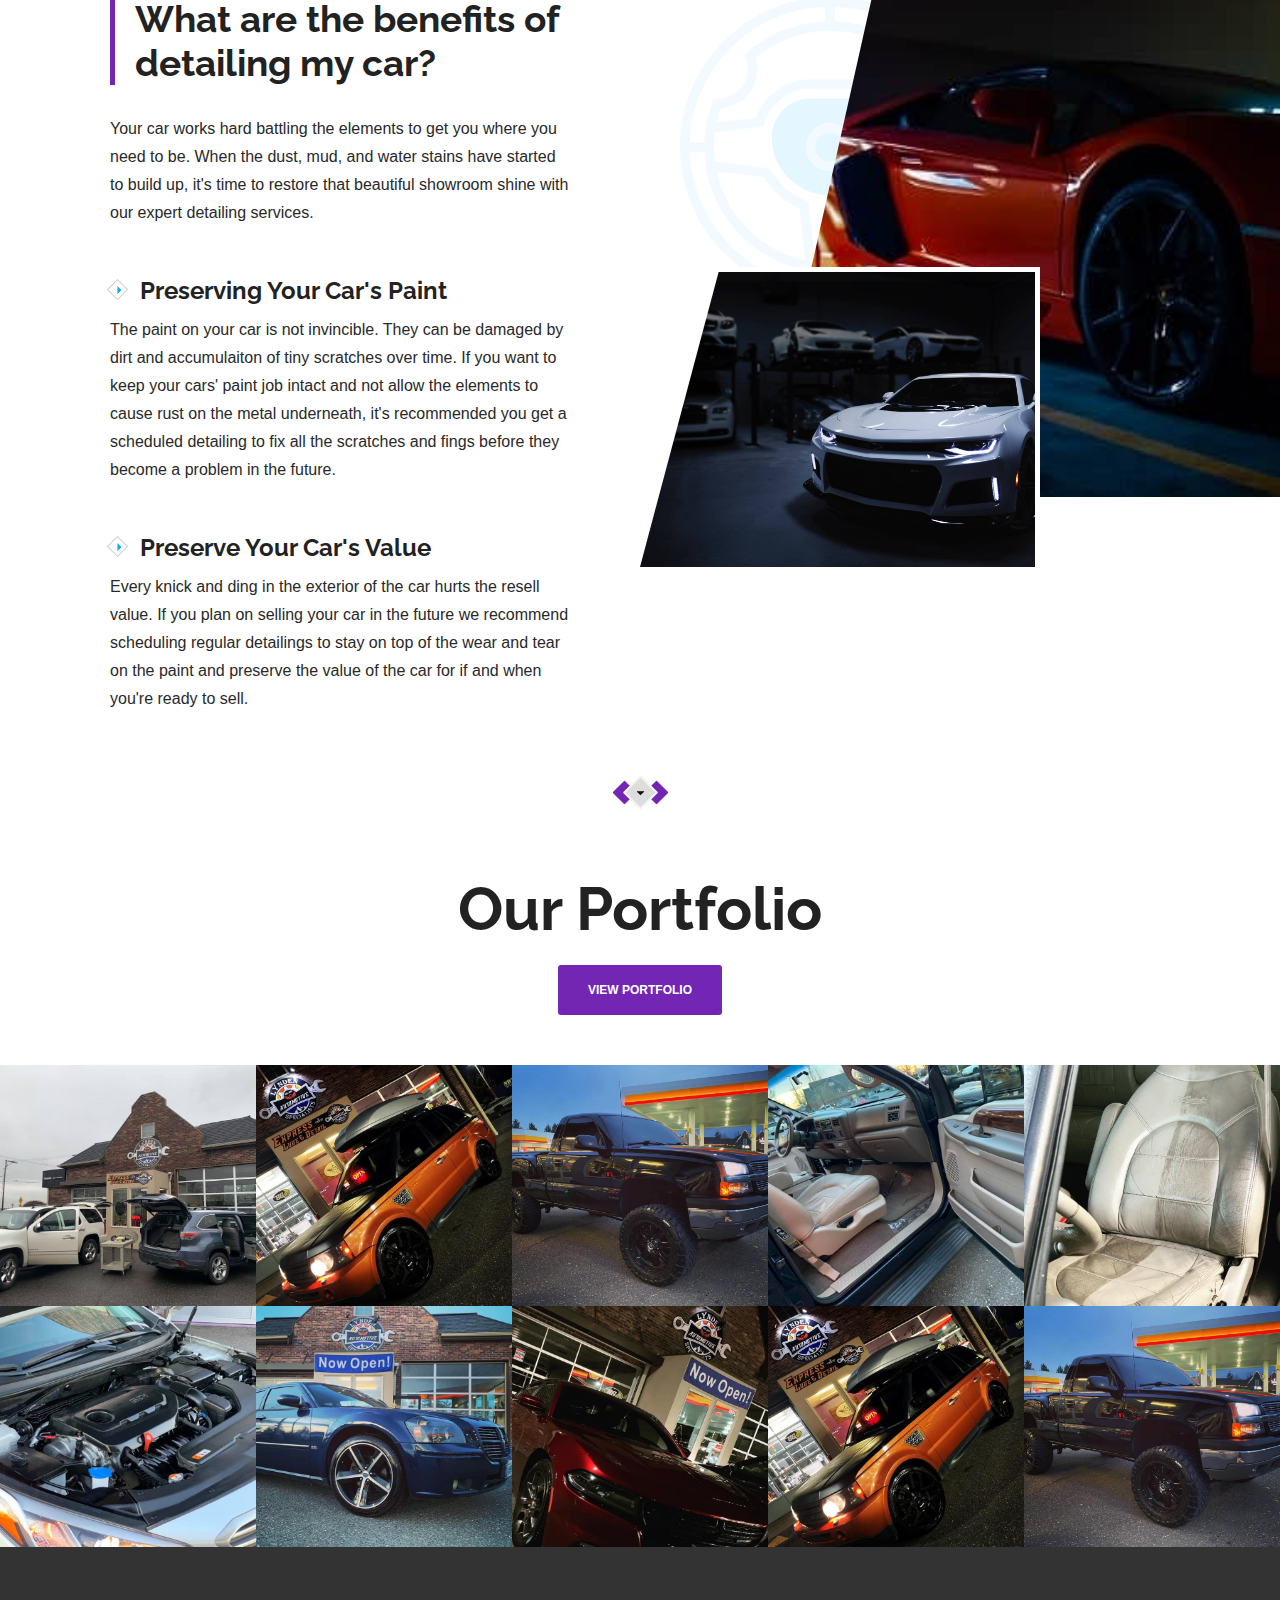
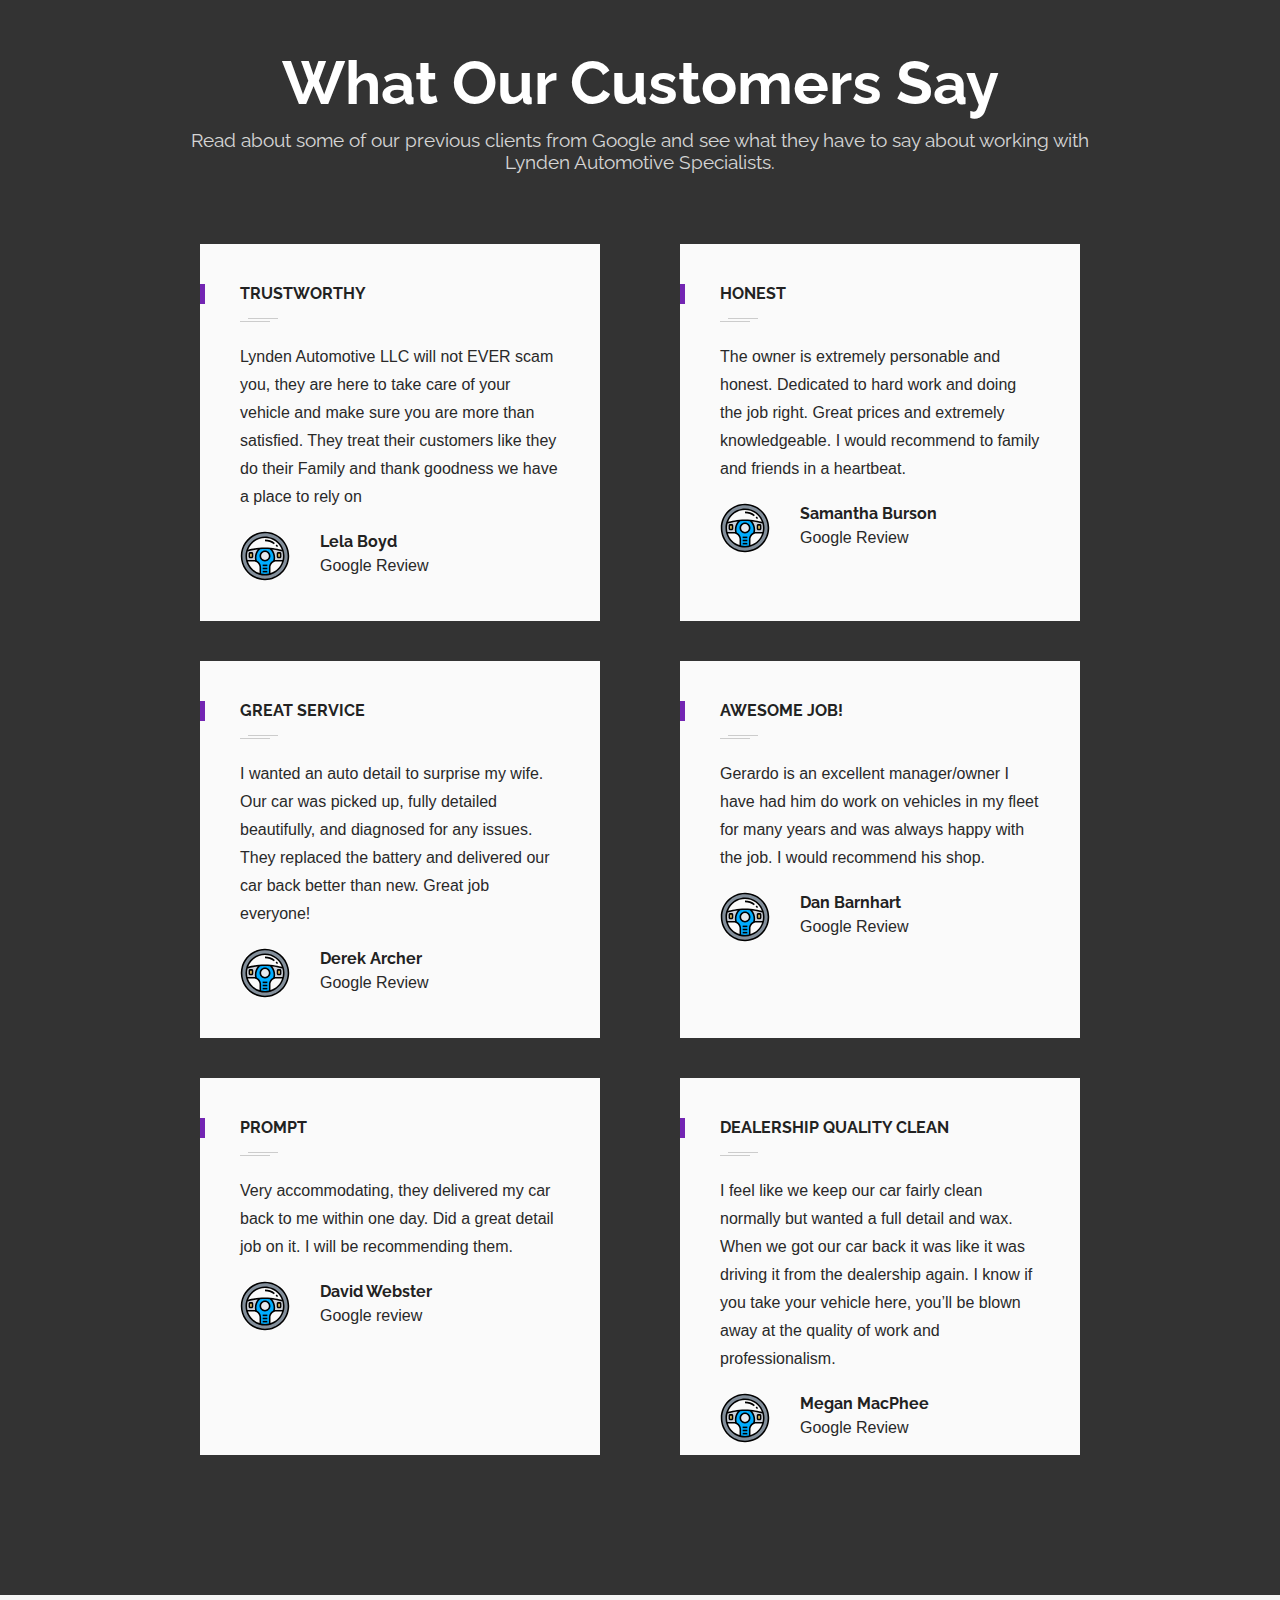
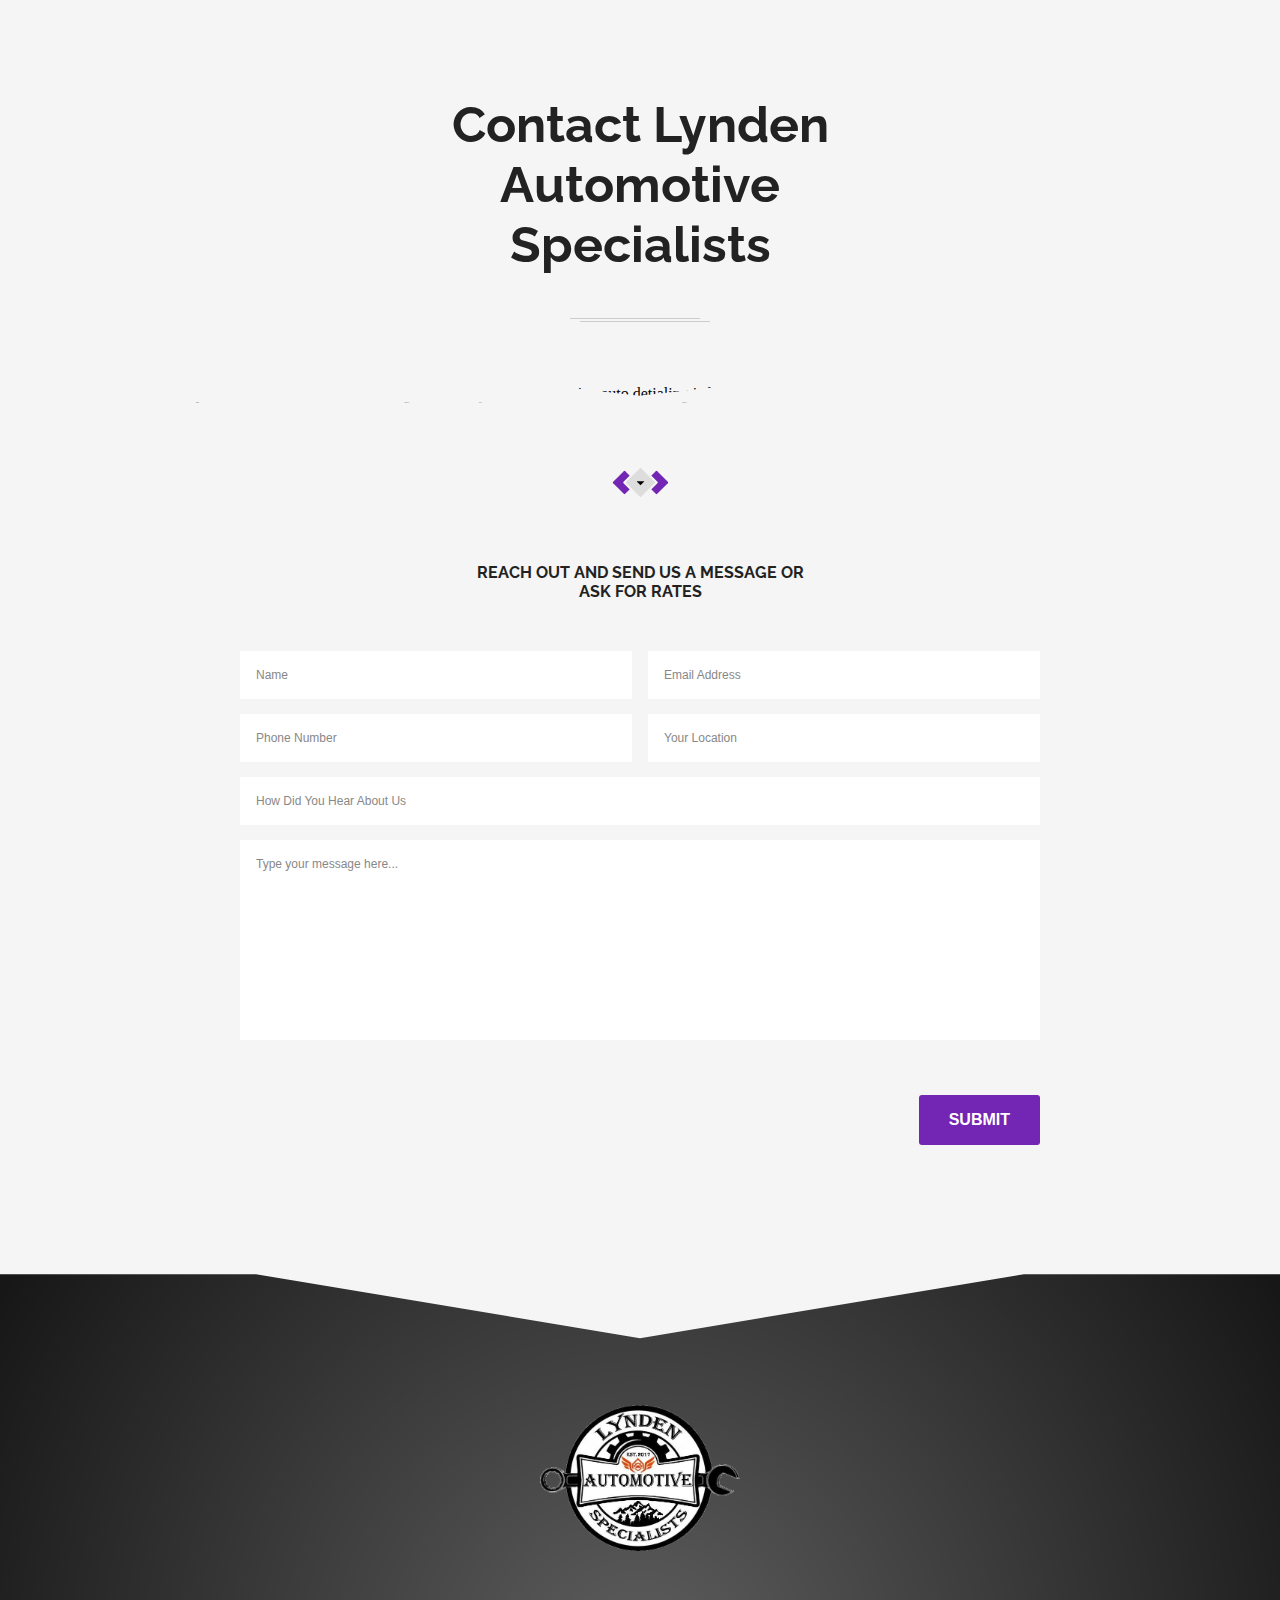
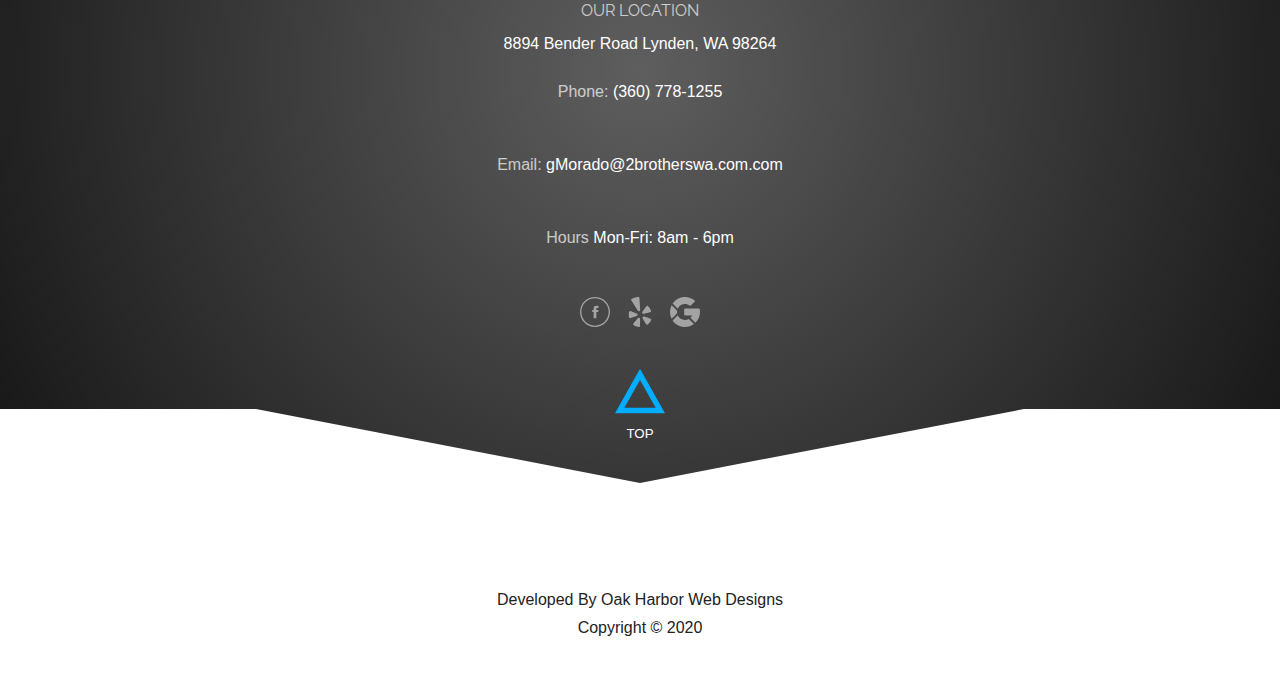
==== commit eaebc5c6: "typos" ====
--- a/index.html
+++ b/index.html
@@ -131,7 +131,7 @@
                     </div>
                     <div class="middle">
                         <p>Welcome To</p>
-                        <img src="/images/logo-styled.png" alt="Doulos logo">
+                        <img src="/images/logo-styled.png" alt="Lynden Automotive logo">
                         <p class="middle-p">Auto Repair Experts</p>
                         <div aria-hidden="true" class="icon-graphic">
                             <div class="icon-graphic-left rotate"></div>
@@ -470,7 +470,7 @@
                     </div>
                 </div>
                 <div class="image-box">
-                    <img src="/images/map.jpg" alt="map os Oak Harbor with a red triangle where doulos auto detialing is located">
+                    <img src="/images/map.jpg" alt="map os Oak Harbor with a red triangle where Lynden Automotive auto detialing is located">
                     <div class="chevron-graphic"></div>
                 </div>
                 <div class="contact-form-group">
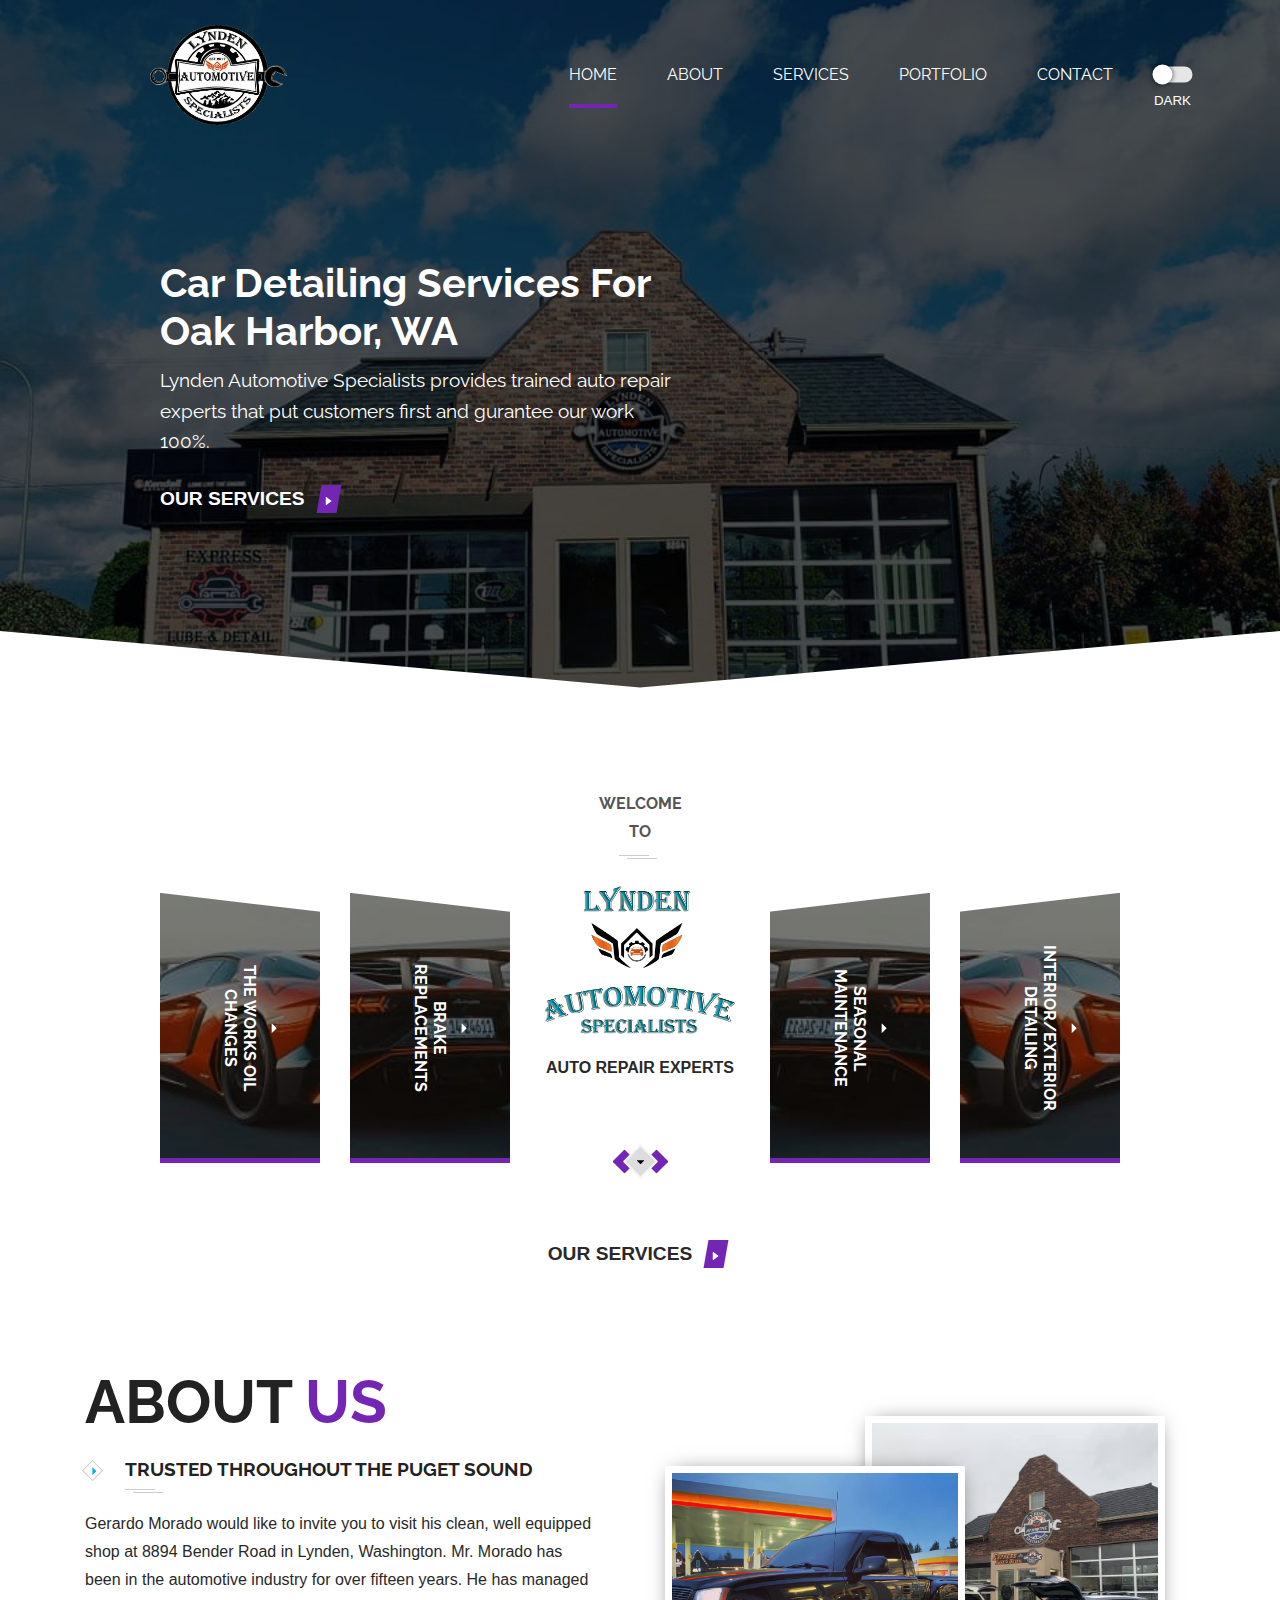
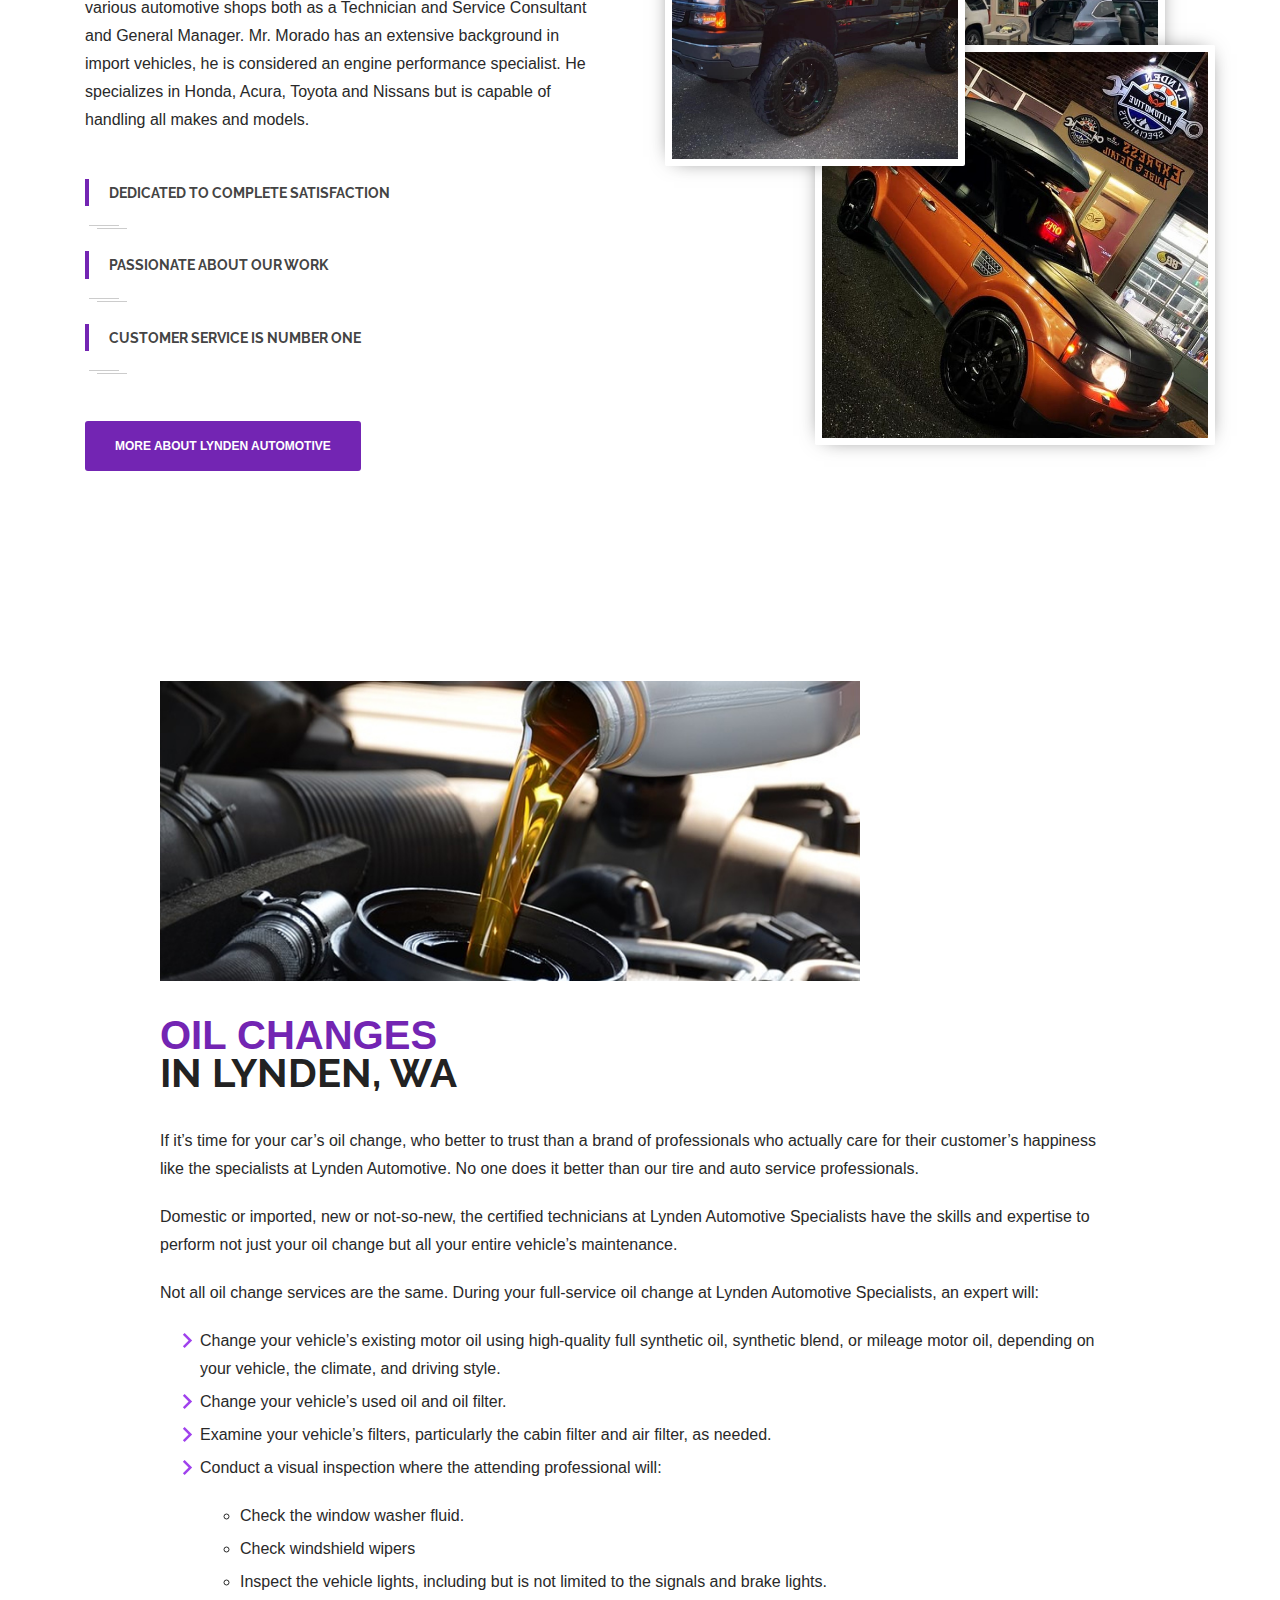
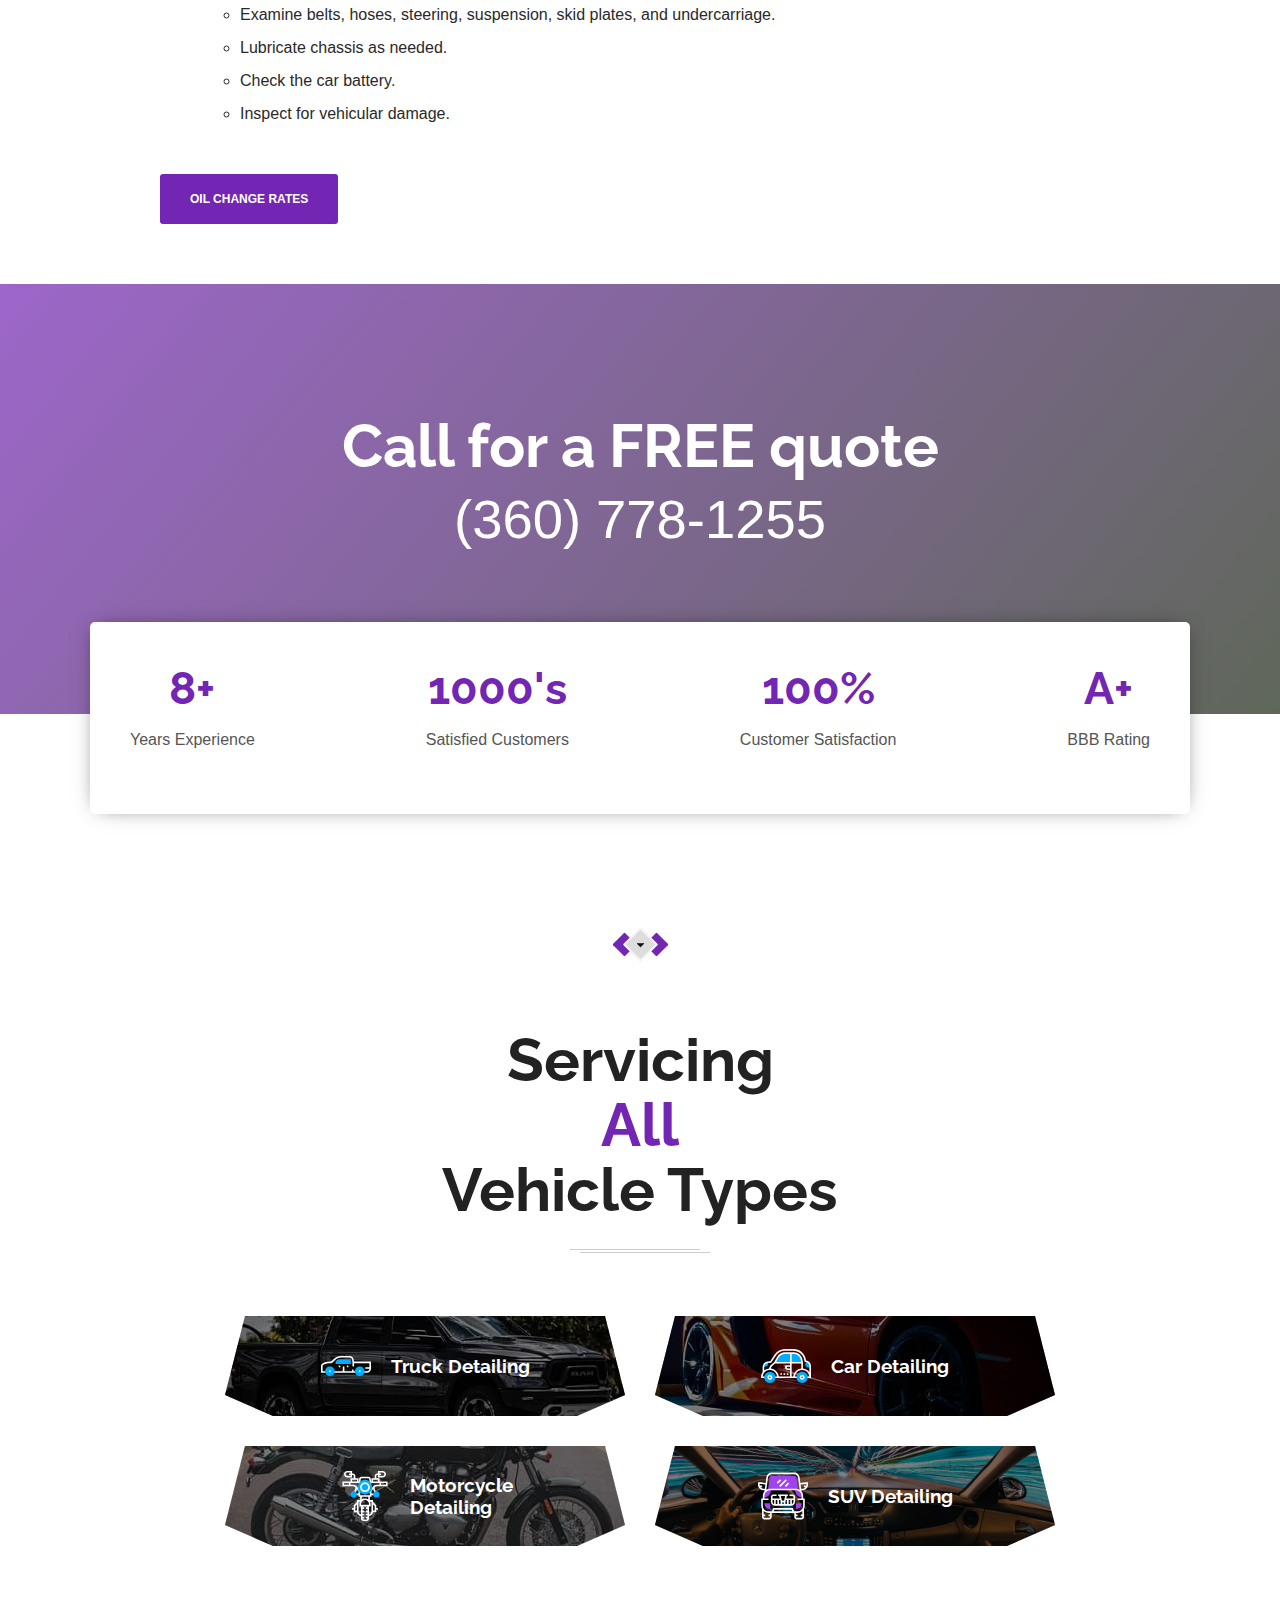
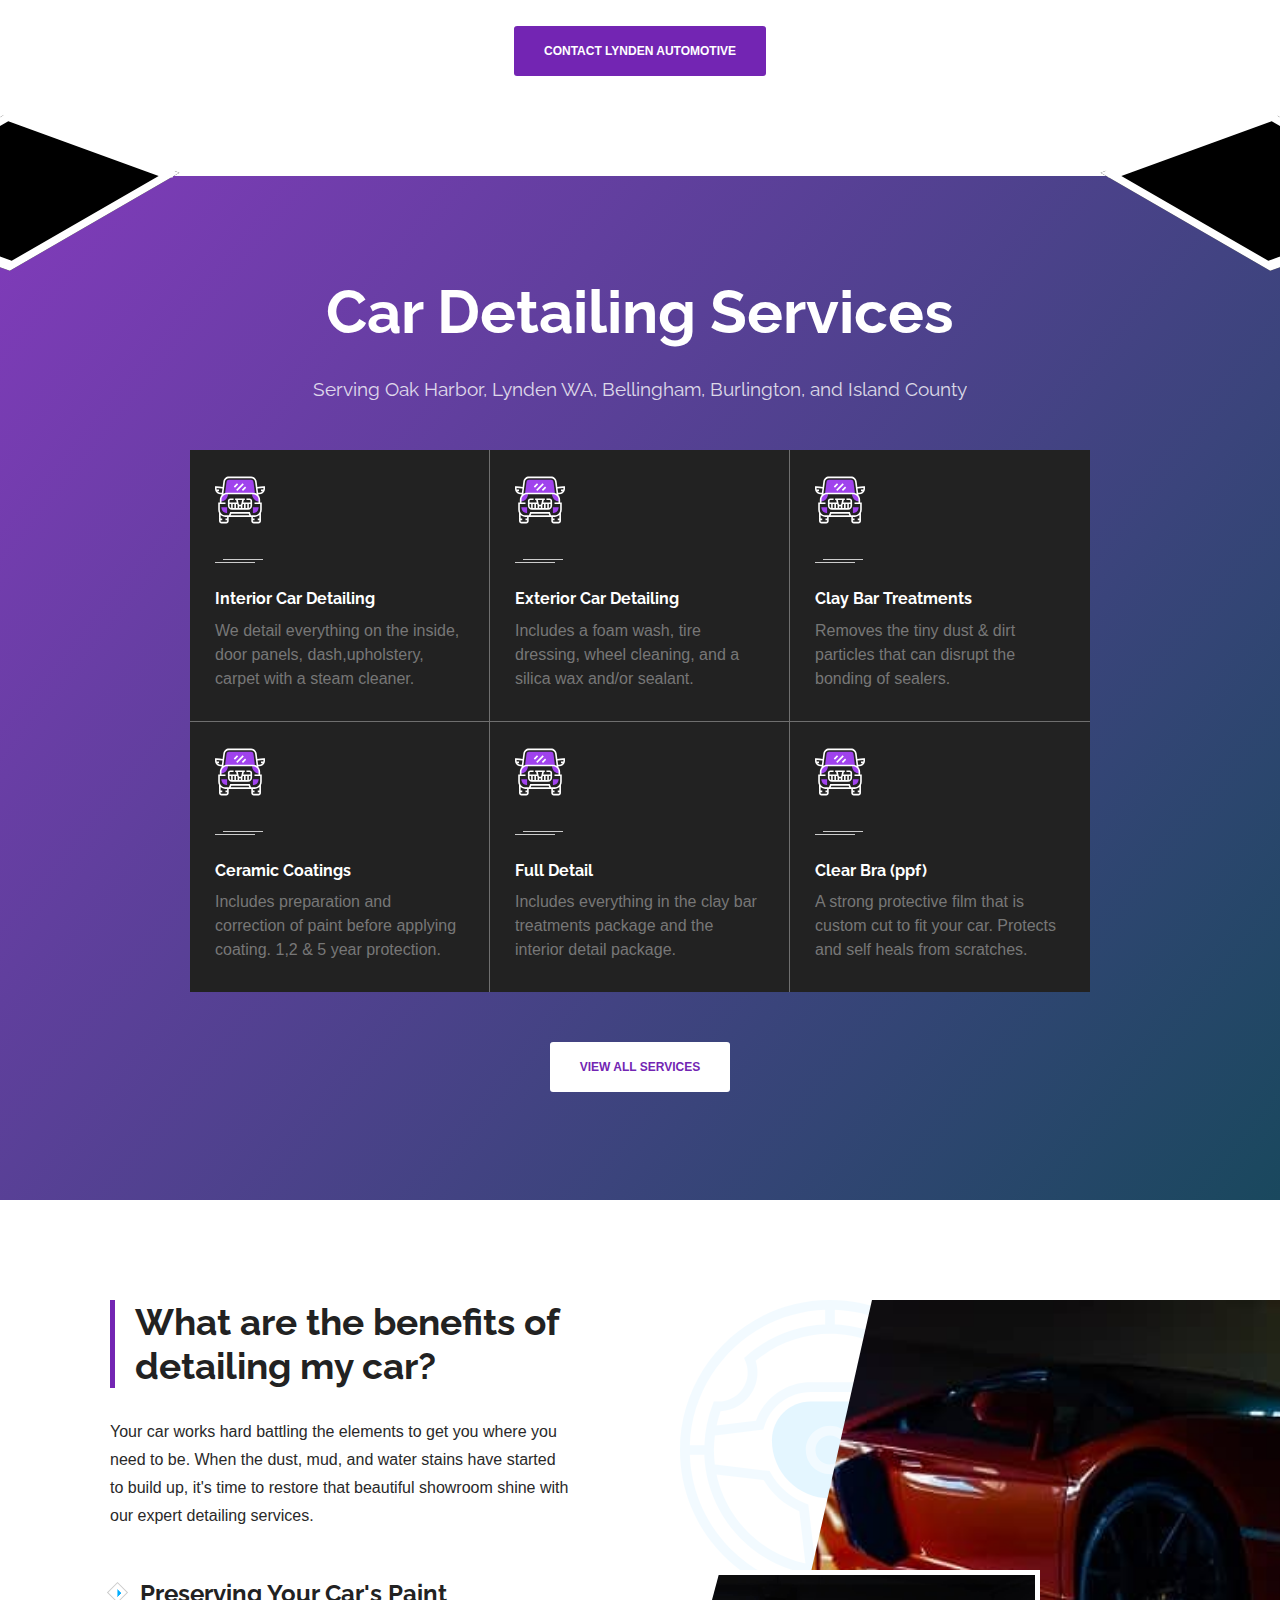
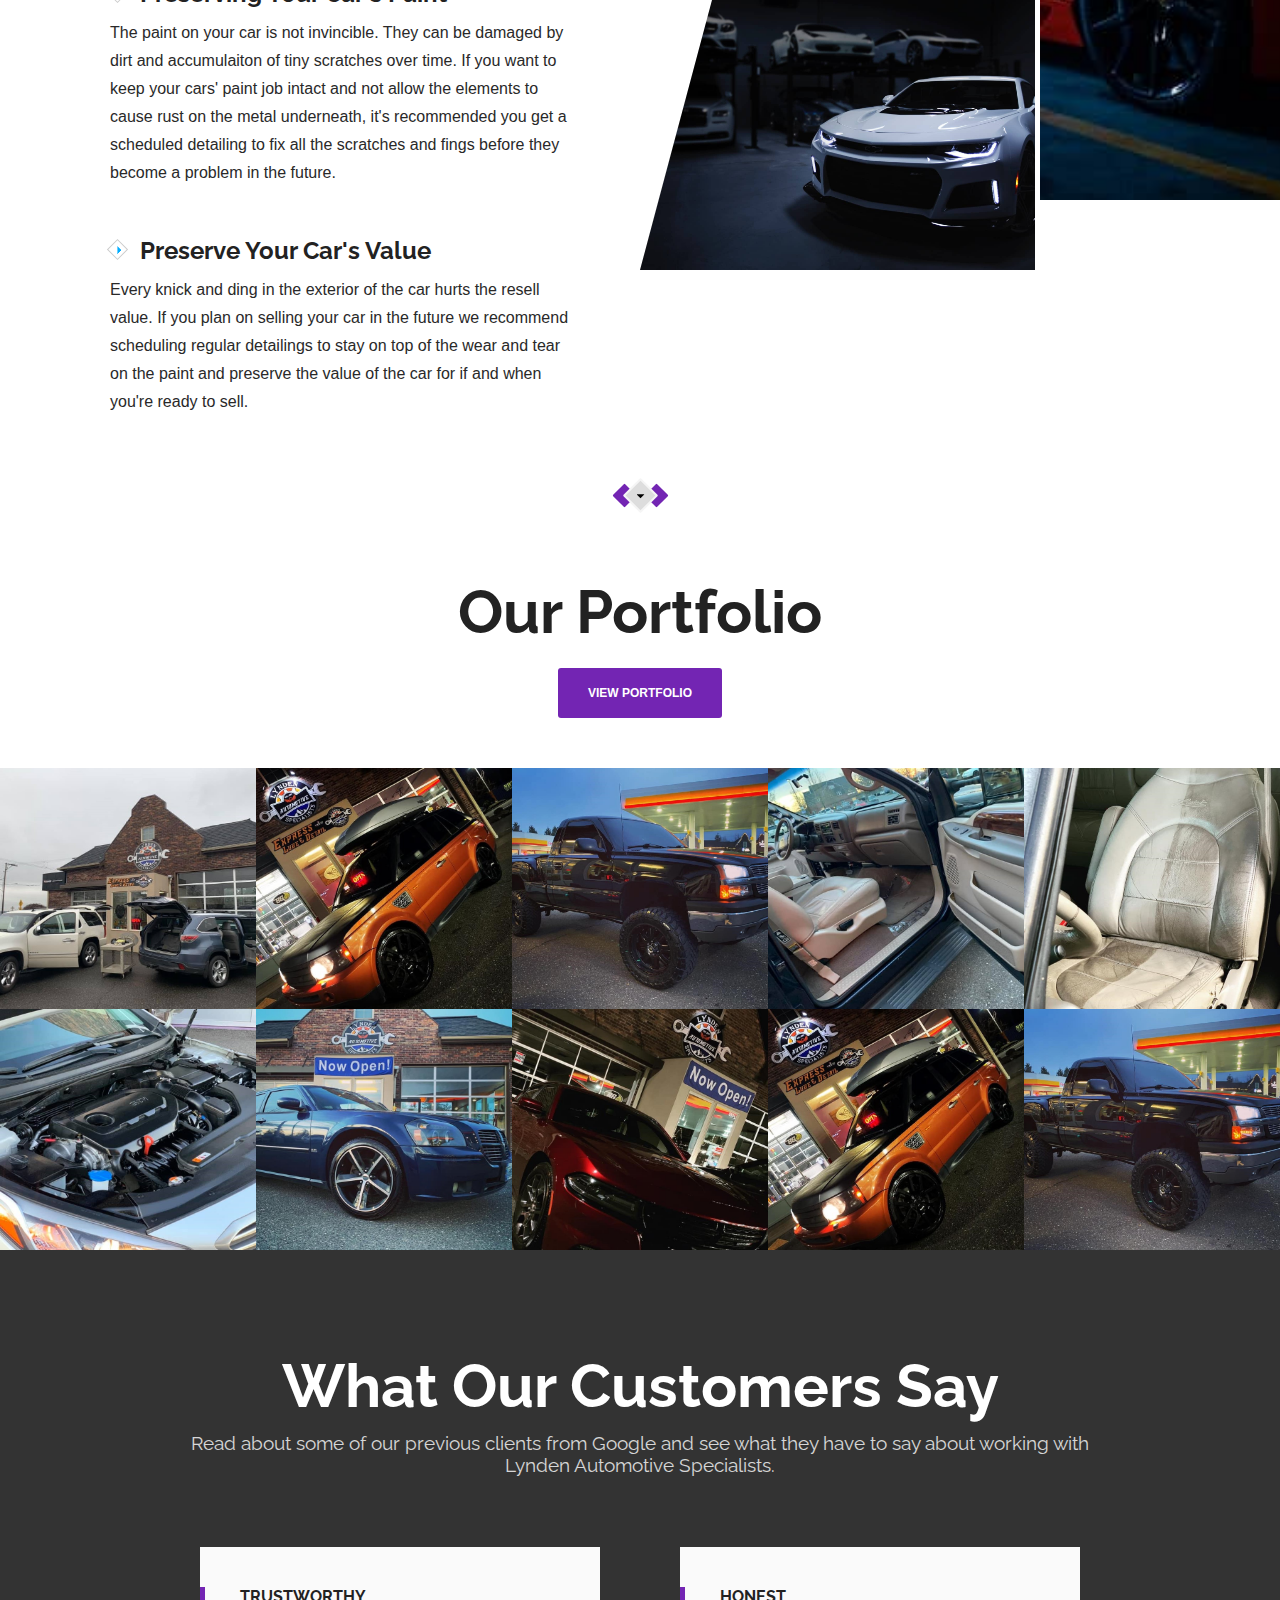
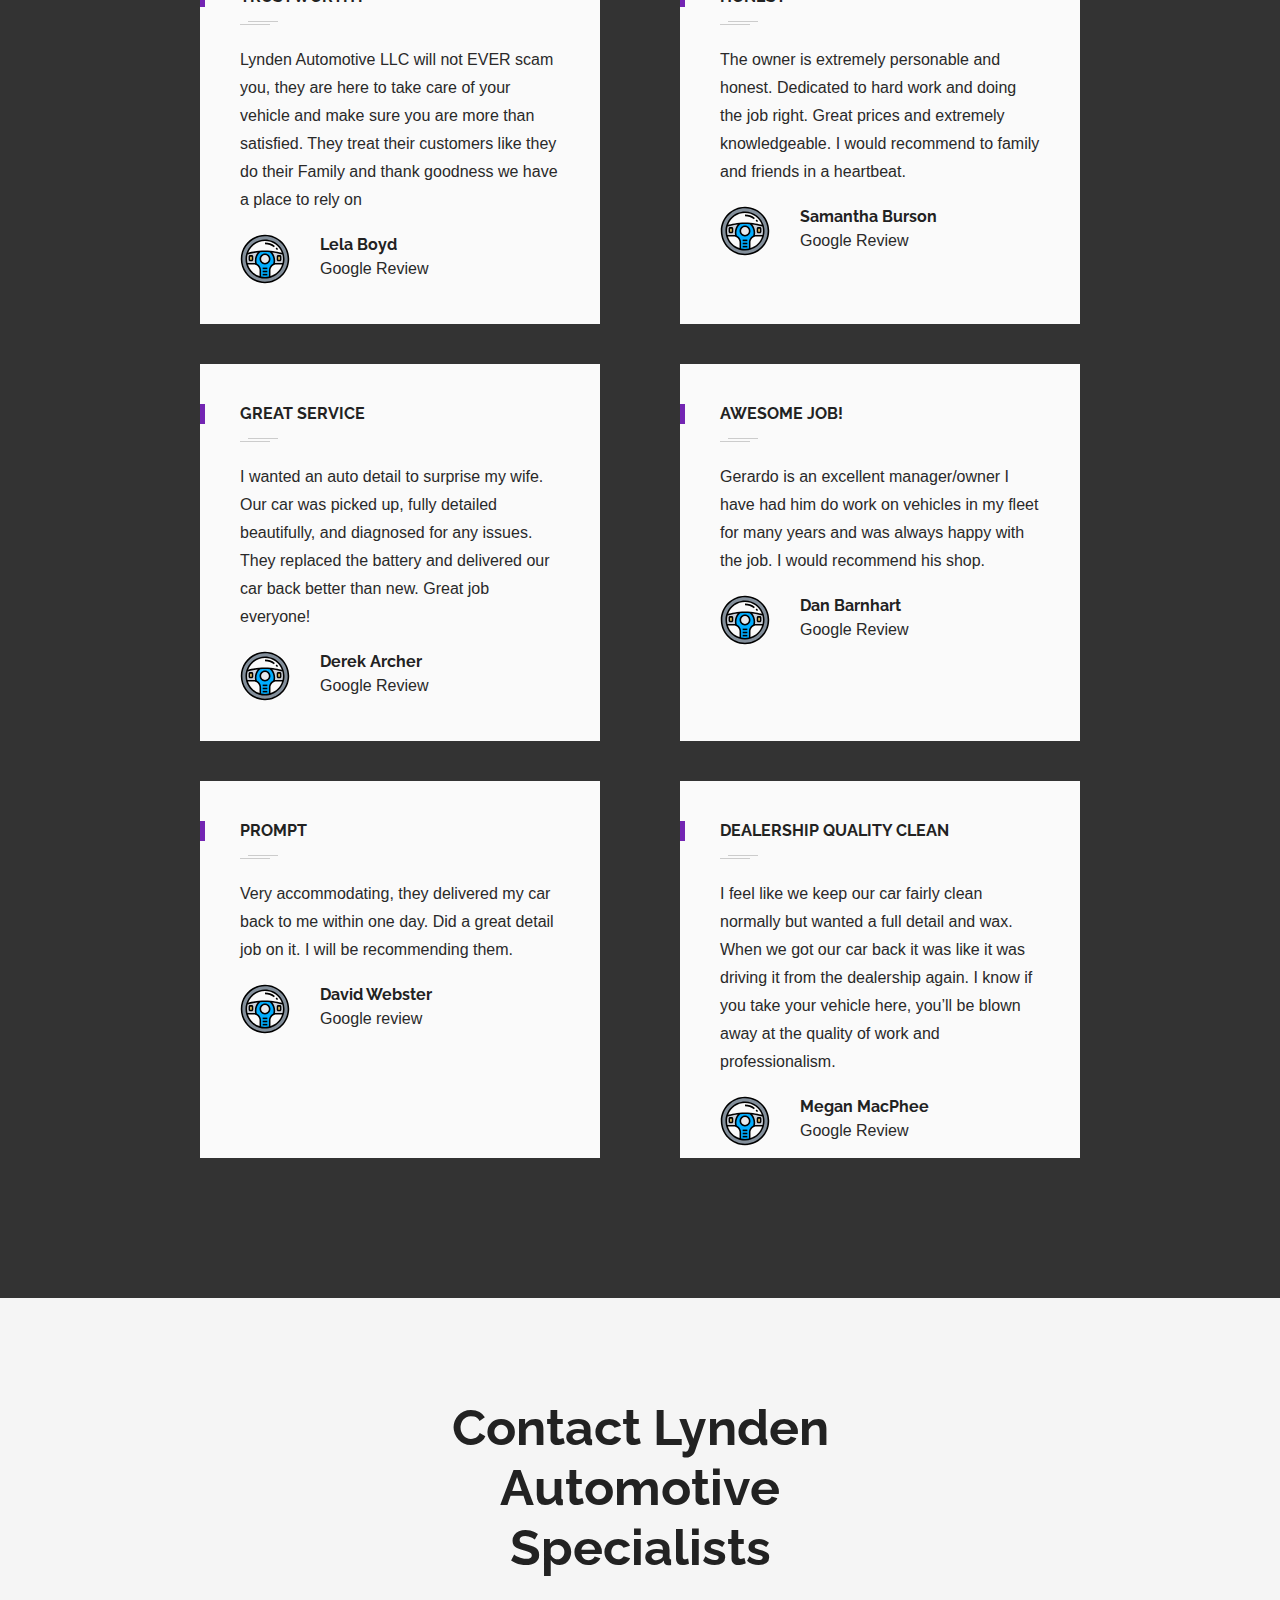
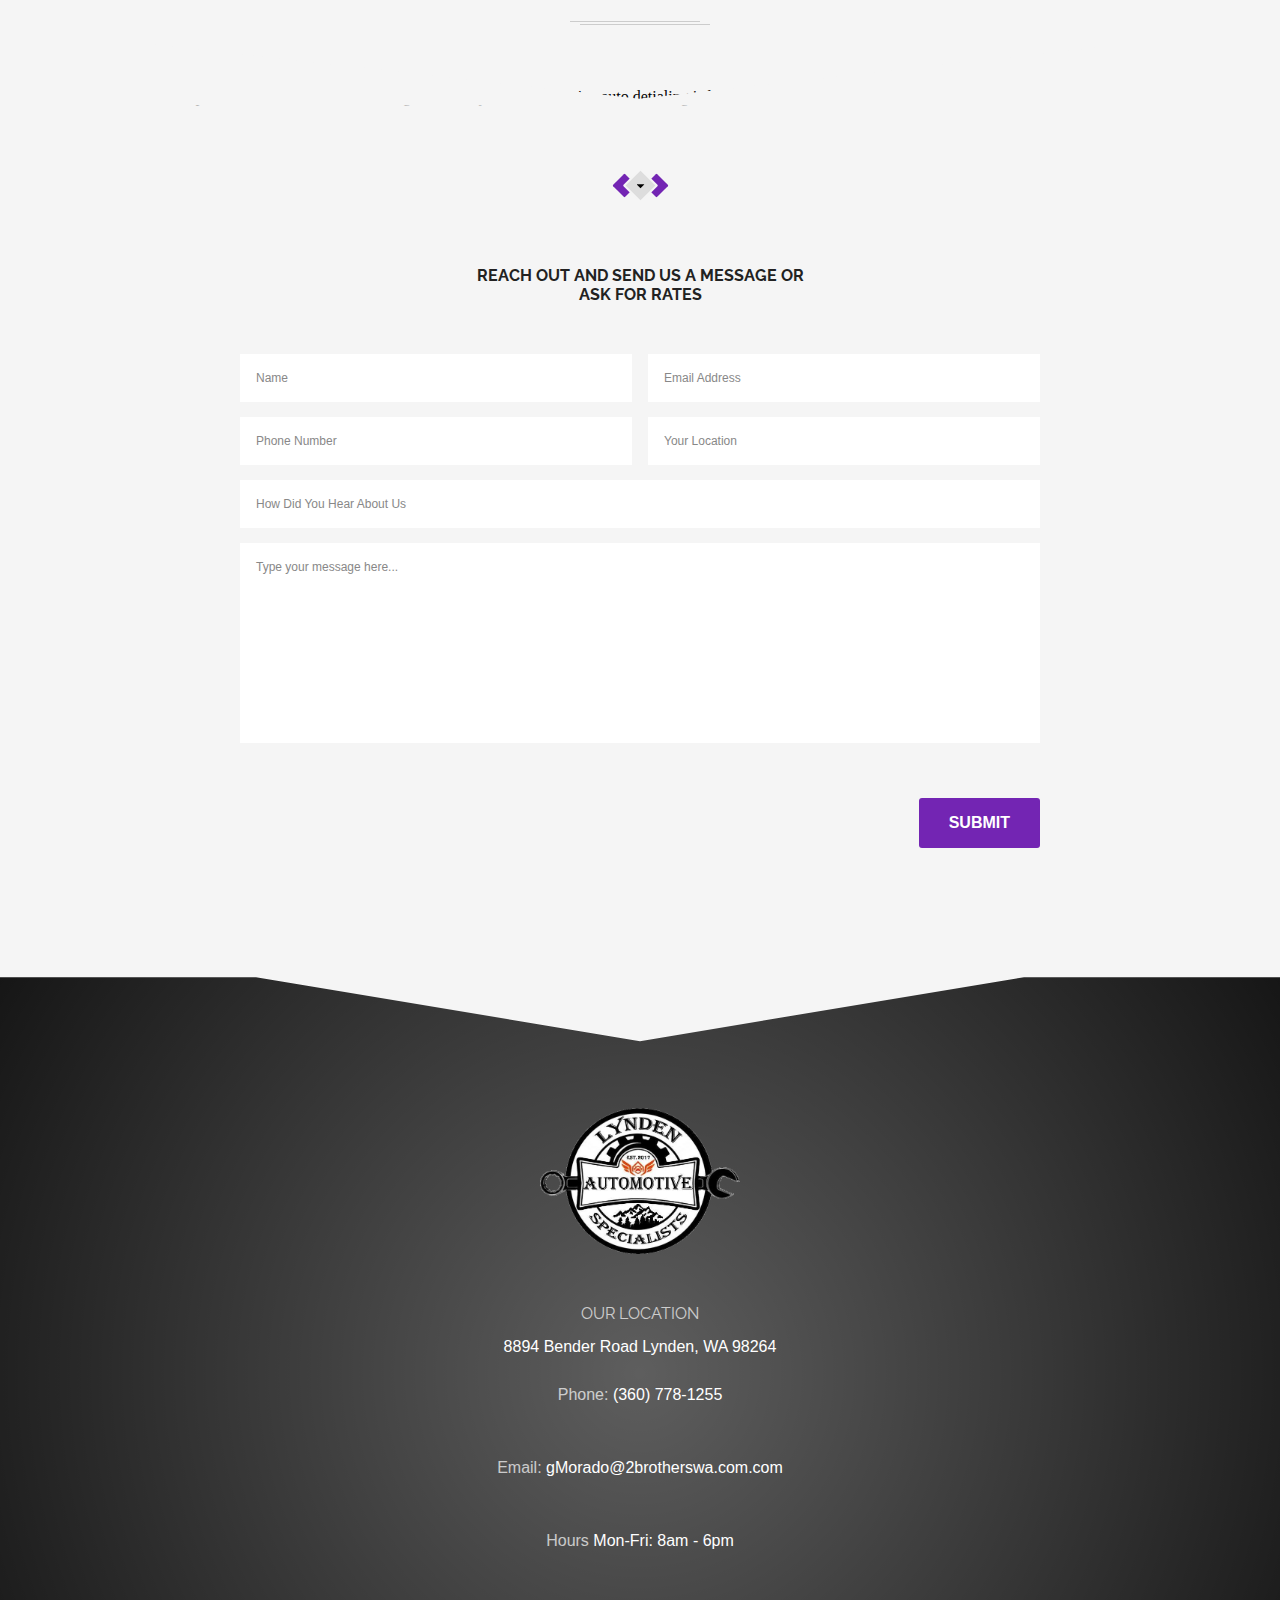
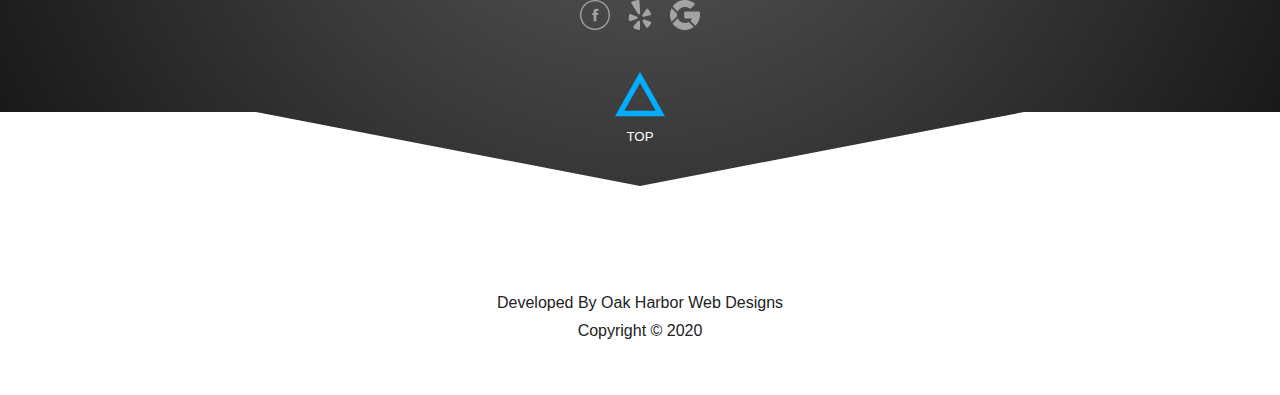
==== commit 5b6fac0b: "added oil changes" ====
--- a/index.html
+++ b/index.html
@@ -176,6 +176,53 @@
                     <img src="/images/image-2-crop.jpg" alt="">
                     <img src="/images/image-3-crop.jpg" alt="">
                 </div>
+            </div>
+        </section>
+
+        <!-- ============================================ -->
+        <!--                  Oil Changes                 -->
+        <!-- ============================================ -->
+        
+        <section id="oil-changes" class="section">
+            <div class="container">
+                <div class="oil-image"></div>
+                <div class="content">
+                    <h2><span>Oil Changes</span> In Lynden, WA</h2>
+                    <p>
+                        If it’s time for your car’s oil change, who better to trust than a brand of professionals who actually care for their customer’s happiness like the specialists at Lynden Automotive. No one does it better than our tire and auto service professionals.
+                    </p>
+                    <p>
+                        Domestic or imported, new or not-so-new, the certified technicians at Lynden Automotive Specialists have the skills and expertise to perform not just your oil change but all your entire vehicle’s maintenance.
+                    </p>
+                    <p>
+                        Not all oil change services are the same. During your full-service oil change at Lynden Automotive Specialists, an expert will:
+                    </p>
+                    <ul class="chevron">
+                        <li>
+                            Change your vehicle’s existing motor oil using high-quality full synthetic oil, synthetic blend, or mileage motor oil, depending on your vehicle, the climate, and driving style.
+                        </li>
+                        <li>
+                            Change your vehicle’s used oil and oil filter.
+                        </li>
+                        <li>
+                            Examine your vehicle’s filters, particularly the cabin filter and air filter, as needed.
+                        </li>
+                        <li>
+                            Conduct a visual inspection where the attending professional will:
+                            <ul class="margin">
+                                <li>Check the window washer fluid.</li>
+                                <li>Check windshield wipers</li>
+                                <li>Inspect the vehicle lights, including but is not limited to the signals and brake lights.</li>
+                                <li>Examine belts, hoses, steering, suspension, skid plates, and undercarriage.</li>
+                                <li>Lubricate chassis as needed.</li>
+                                <li>Check the car battery.</li>
+                                <li>Inspect for vehicular damage.</li>
+                            </ul>
+                        </li>
+                    </ul>
+                </div>
+                <button class="button-solid quote-button oil-button" onclick="location.href='/html/oil-changes.html'" type="button">
+                    Oil Change Rates</button>
             </div>
         </section>
 
--- a/css/core-styles.css
+++ b/css/core-styles.css
@@ -55,7 +55,7 @@
 
 p, li {
     line-height: 1.5em;
-    font-size: .8em;
+    font-size: 1em;
 }
 
 p, a, li, span {
--- a/css/style.css
+++ b/css/style.css
@@ -122,9 +122,16 @@
 .highlight {
     width: 100%;
     max-width: 350px;
+    display: -webkit-box;
+    display: -ms-flexbox;
     display: flex;
-    flex-direction: column;
-    justify-content: center;
+    -webkit-box-orient: vertical;
+    -webkit-box-direction: normal;
+        -ms-flex-direction: column;
+            flex-direction: column;
+    -webkit-box-pack: center;
+        -ms-flex-pack: center;
+            justify-content: center;
     margin: auto;
     margin-bottom: 40px;
     padding: 40px 50px;
@@ -424,30 +431,61 @@
 }
 
 .box a {
+    display: -webkit-box;
+    display: -ms-flexbox;
     display: flex;
-    flex-direction: column;
-    justify-content: center;
-    align-items: center;
+    -webkit-box-orient: vertical;
+    -webkit-box-direction: normal;
+        -ms-flex-direction: column;
+            flex-direction: column;
+    -webkit-box-pack: center;
+        -ms-flex-pack: center;
+            justify-content: center;
+    -webkit-box-align: center;
+        -ms-flex-align: center;
+            align-items: center;
 }
 
 .link-img {
     width: 10px;
     margin-bottom: 10px;
-    animation-name: motion;
-    animation-duration: 2s;
-    animation-timing-function: ease-in-out;
-    animation-iteration-count: infinite;
+    -webkit-animation-name: motion;
+            animation-name: motion;
+    -webkit-animation-duration: 2s;
+            animation-duration: 2s;
+    -webkit-animation-timing-function: ease-in-out;
+            animation-timing-function: ease-in-out;
+    -webkit-animation-iteration-count: infinite;
+            animation-iteration-count: infinite;
+}
+
+@-webkit-keyframes motion {
+    0% {
+        -webkit-transform: translateY(0px);
+                transform: translateY(0px);
+    }
+    50% {
+        -webkit-transform: translateY(5px);
+                transform: translateY(5px);
+    }
+    0% {
+        -webkit-transform: translateY(0px);
+                transform: translateY(0px);
+    }
 }
 
 @keyframes motion {
     0% {
-        transform: translateY(0px);
+        -webkit-transform: translateY(0px);
+                transform: translateY(0px);
     }
     50% {
-        transform: translateY(5px);
+        -webkit-transform: translateY(5px);
+                transform: translateY(5px);
     }
     0% {
-        transform: translateY(0px);
+        -webkit-transform: translateY(0px);
+                transform: translateY(0px);
     }
 }
 
@@ -578,6 +616,62 @@
 
 .about-info button {
     margin-top: 40px;
+}
+
+/*-- -------------------------- -->
+<---         OIL CHANGES        -->
+<--- -------------------------- -*/
+
+.oil-image {
+    background: url("/images/OilChangeSpecial.jpg");
+	background-size: cover;
+    background-position: center;
+    background-repeat: no-repeat;
+    height: 250px;
+    width: 100%;
+    margin-bottom: 40px;
+}
+
+#oil-changes h2 {
+    font-size: 40px;
+    text-transform: uppercase;
+}
+
+#oil-changes ul li {
+    margin-bottom: 5px;
+}
+
+#oil-changes h2 span {
+    font-size: 40px;
+    color: var(--primary);
+    font-weight: bold;
+}
+
+.chevron > li {
+    list-style: none;
+}
+
+.chevron .margin {
+    margin-top: 20px;
+}
+
+.chevron > li:before {
+    content: '';
+    position: absolute;
+    display: inline-block;
+    vertical-align: middle;
+    background: url("/images/right-chevron.svg");
+    background-size: contain;
+    background-position: center;
+    background-repeat: no-repeat;
+    height: 15px;
+    width: 15px;
+    top: 6px;
+    left: -20px;
+}
+
+.oil-button {
+    margin-top: 30px;
 }
 
 /*-- -------------------------- -->
@@ -1589,9 +1683,15 @@
     }
 
     .services-highlight {
+        display: -webkit-box;
+        display: -ms-flexbox;
         display: flex;
-        flex-direction: row;
-        flex-wrap: wrap;
+        -webkit-box-orient: horizontal;
+        -webkit-box-direction: normal;
+            -ms-flex-direction: row;
+                flex-direction: row;
+        -ms-flex-wrap: wrap;
+            flex-wrap: wrap;
     }
 
     .highlight {
@@ -1778,6 +1878,17 @@
         height: 200px;
     }
 
+}
+
+@media screen and (min-width: 768px) {
+    #oil-changes {
+      padding-top: 0 !important;  
+    }
+
+    #oil-changes h2 span {
+        display: block;
+        margin-bottom: 0px;
+    }
 }
 
 /* Step 2 */
@@ -2054,6 +2165,16 @@
         margin: auto;
     }
 
+}
+
+@media screen and (min-width: 1024px) {
+    #oil-changes {
+        padding-top: 100px !important;
+    }
+    .oil-image {
+        height: 300px;
+        width: 700px;
+    }
 }
 
 /* Step 3 */
@@ -3104,6 +3225,39 @@
 
 }
 
+@media screen and (min-width: 1300px) { 
+    #oil-changes .container {
+        padding: 0;
+        text-align: center;
+    }
+
+    #oil-changes h2, #oil-changes h2 span {
+        font-size: 60px;
+    }
+
+    #oil-changes h2 span {
+        margin-bottom: 10px;
+    }
+
+    .oil-image {
+        display: inline-block;
+        width: 430px;
+        height: 800px;
+        vertical-align: top;
+        margin-right: 50px;
+        border: 7px solid #fff;
+        border-radius: 2px;
+        -webkit-box-shadow: 0px 0px 21px -9px rgb(0 0 0 / 75%);
+        box-shadow: 0px 0px 21px -9px rgb(0 0 0 / 75%);
+    }
+
+    #oil-changes .content {
+        display: inline-block;
+        width: 600px;
+        text-align: left;
+    }
+}
+
 /* Step 4 */
 @media screen and (min-width: 1400px) {
 
--- a/css/dark.css
+++ b/css/dark.css
@@ -196,6 +196,15 @@
     opacity: .9;
 }
 
+body.dark-mode main ul li {
+    color: #fff;
+    opacity: .9;
+}
+
+body.dark-mode h3 {
+    color: #fff;
+}
+
 /*-- -------------------------- -->
 <---          LANDING           -->
 <--- -------------------------- -*/
